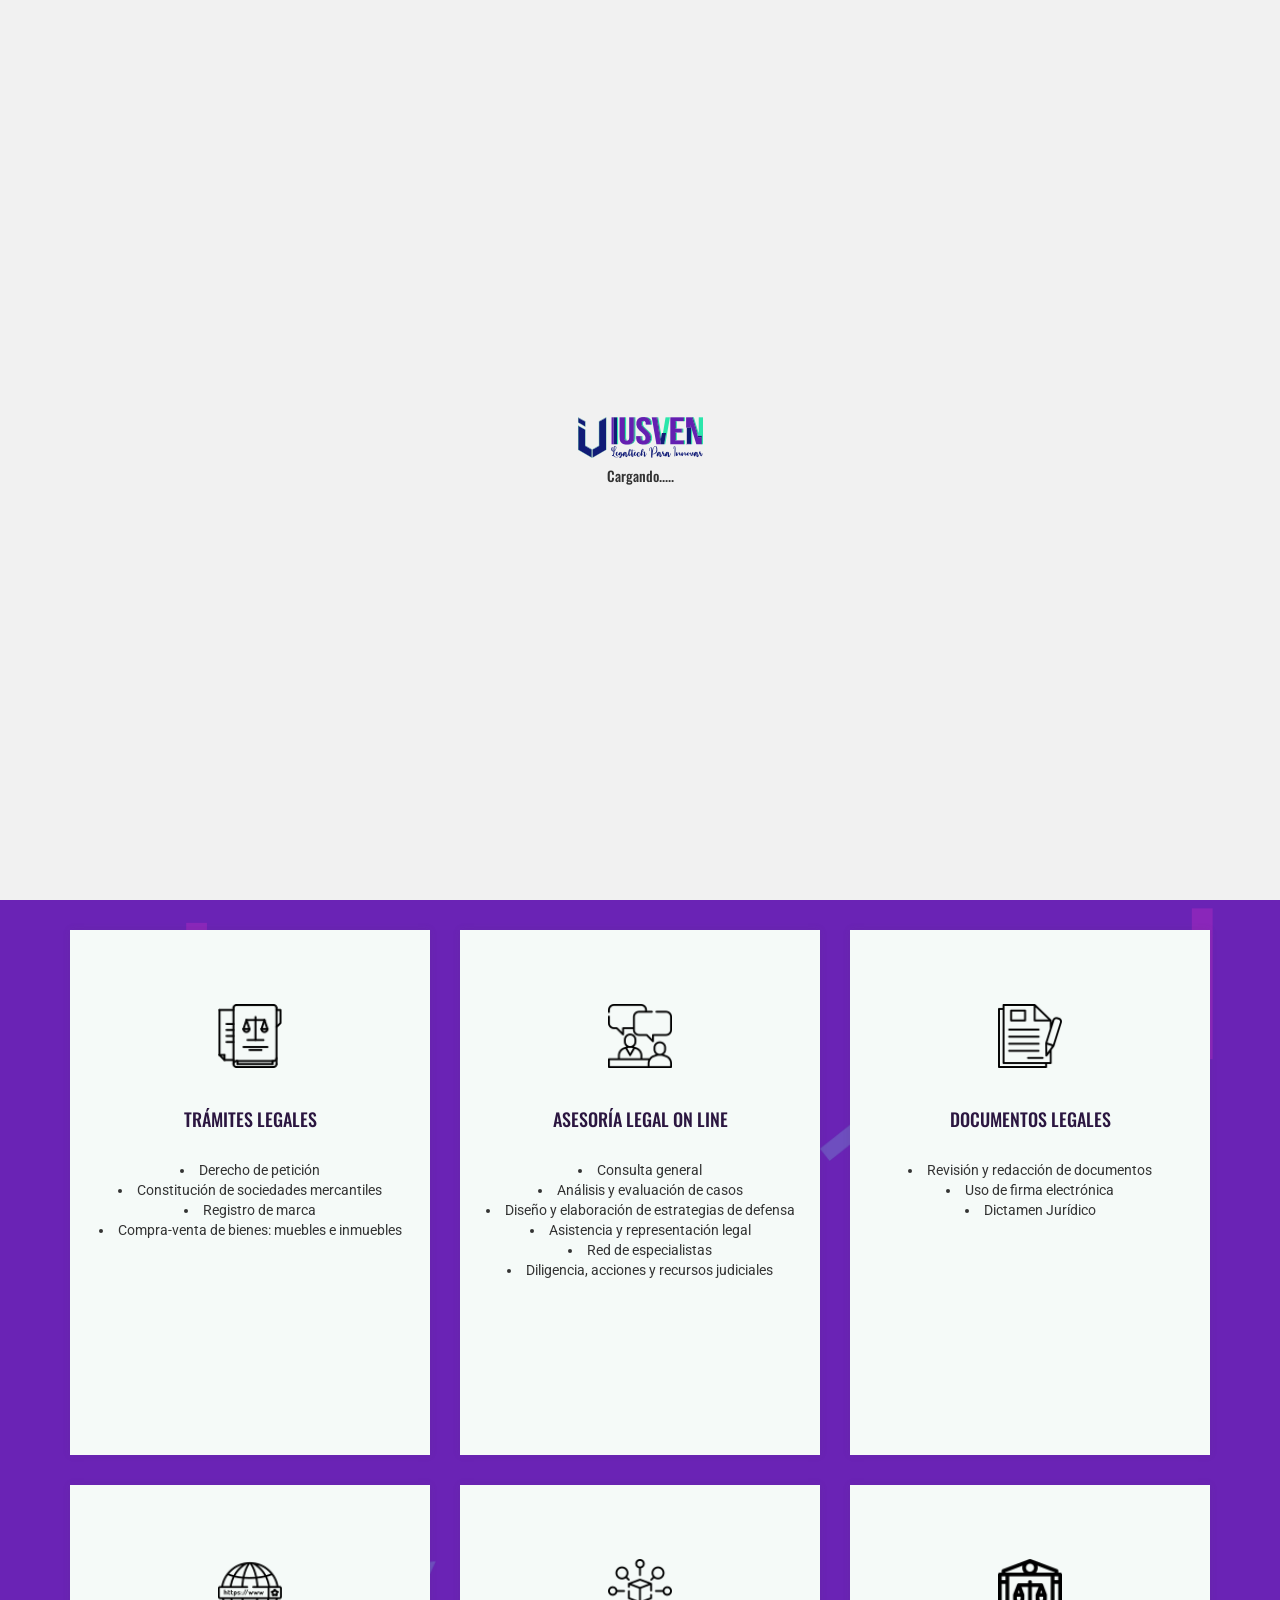
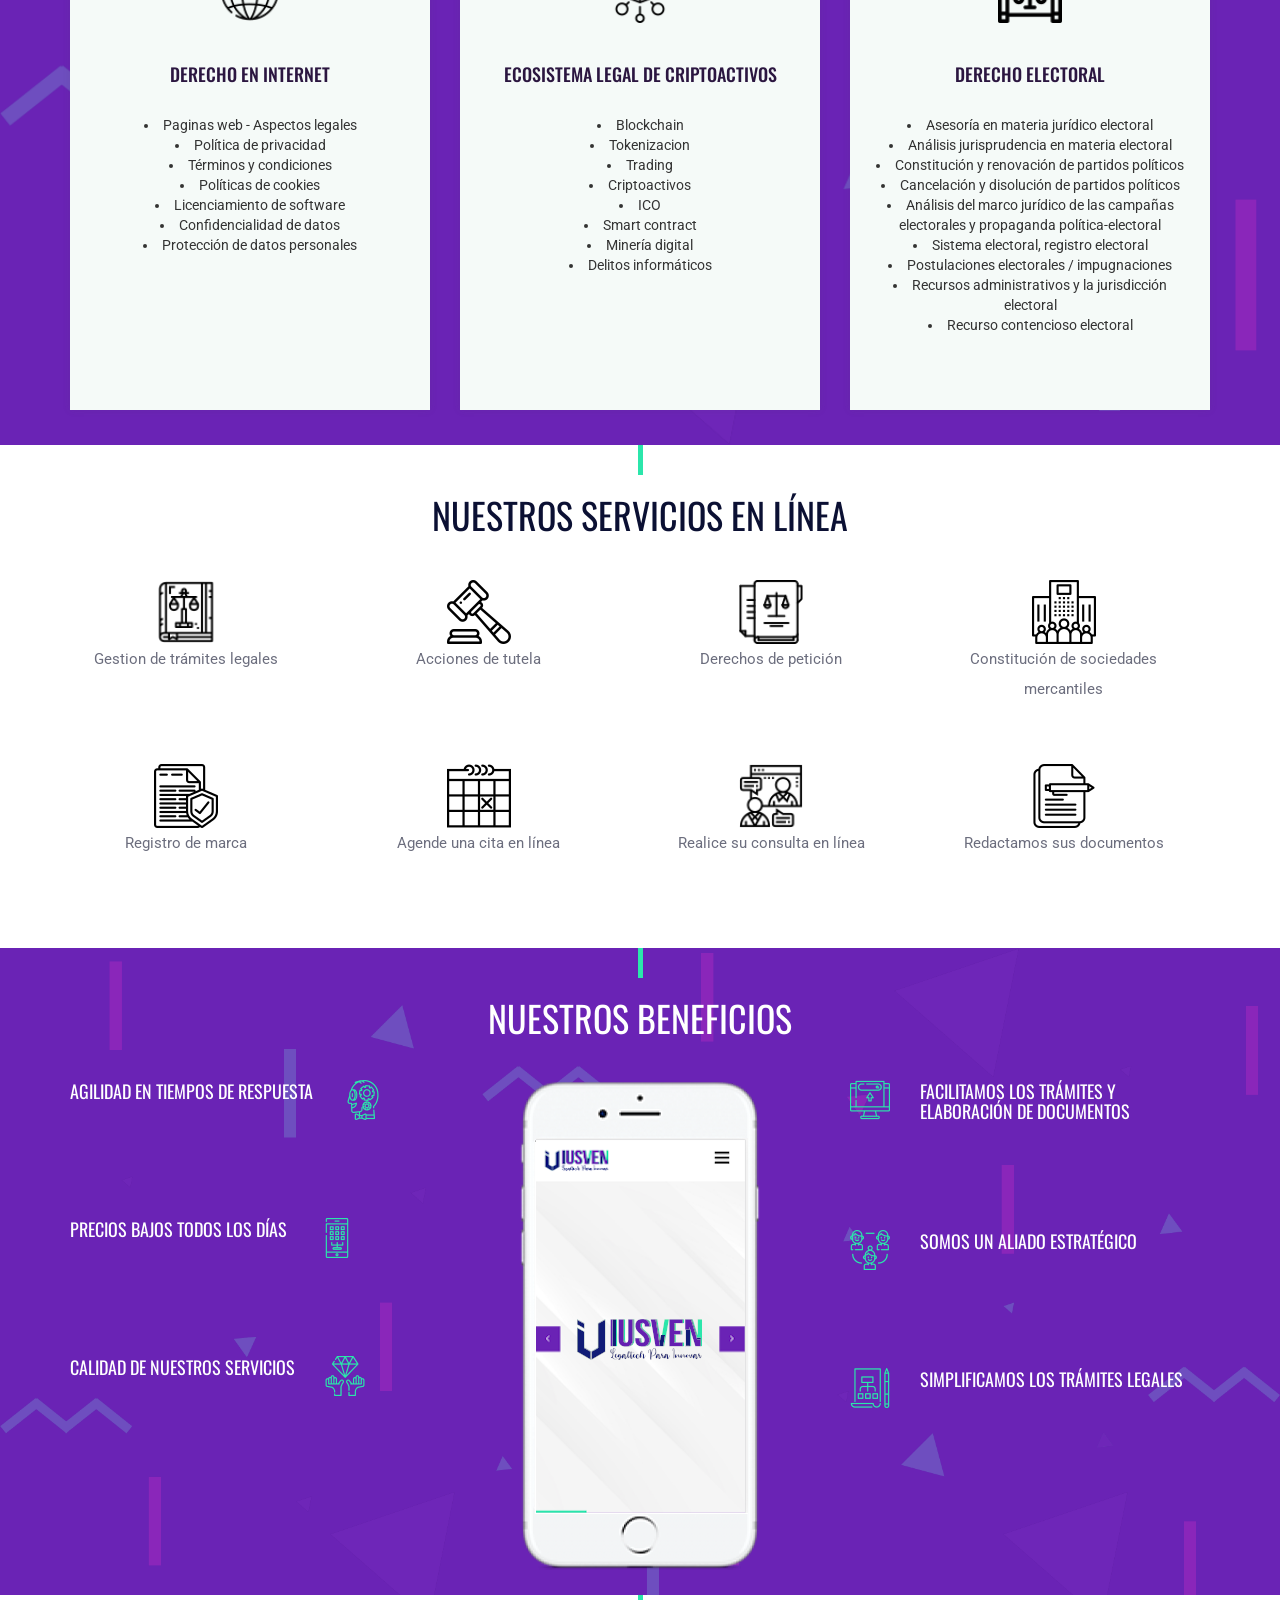
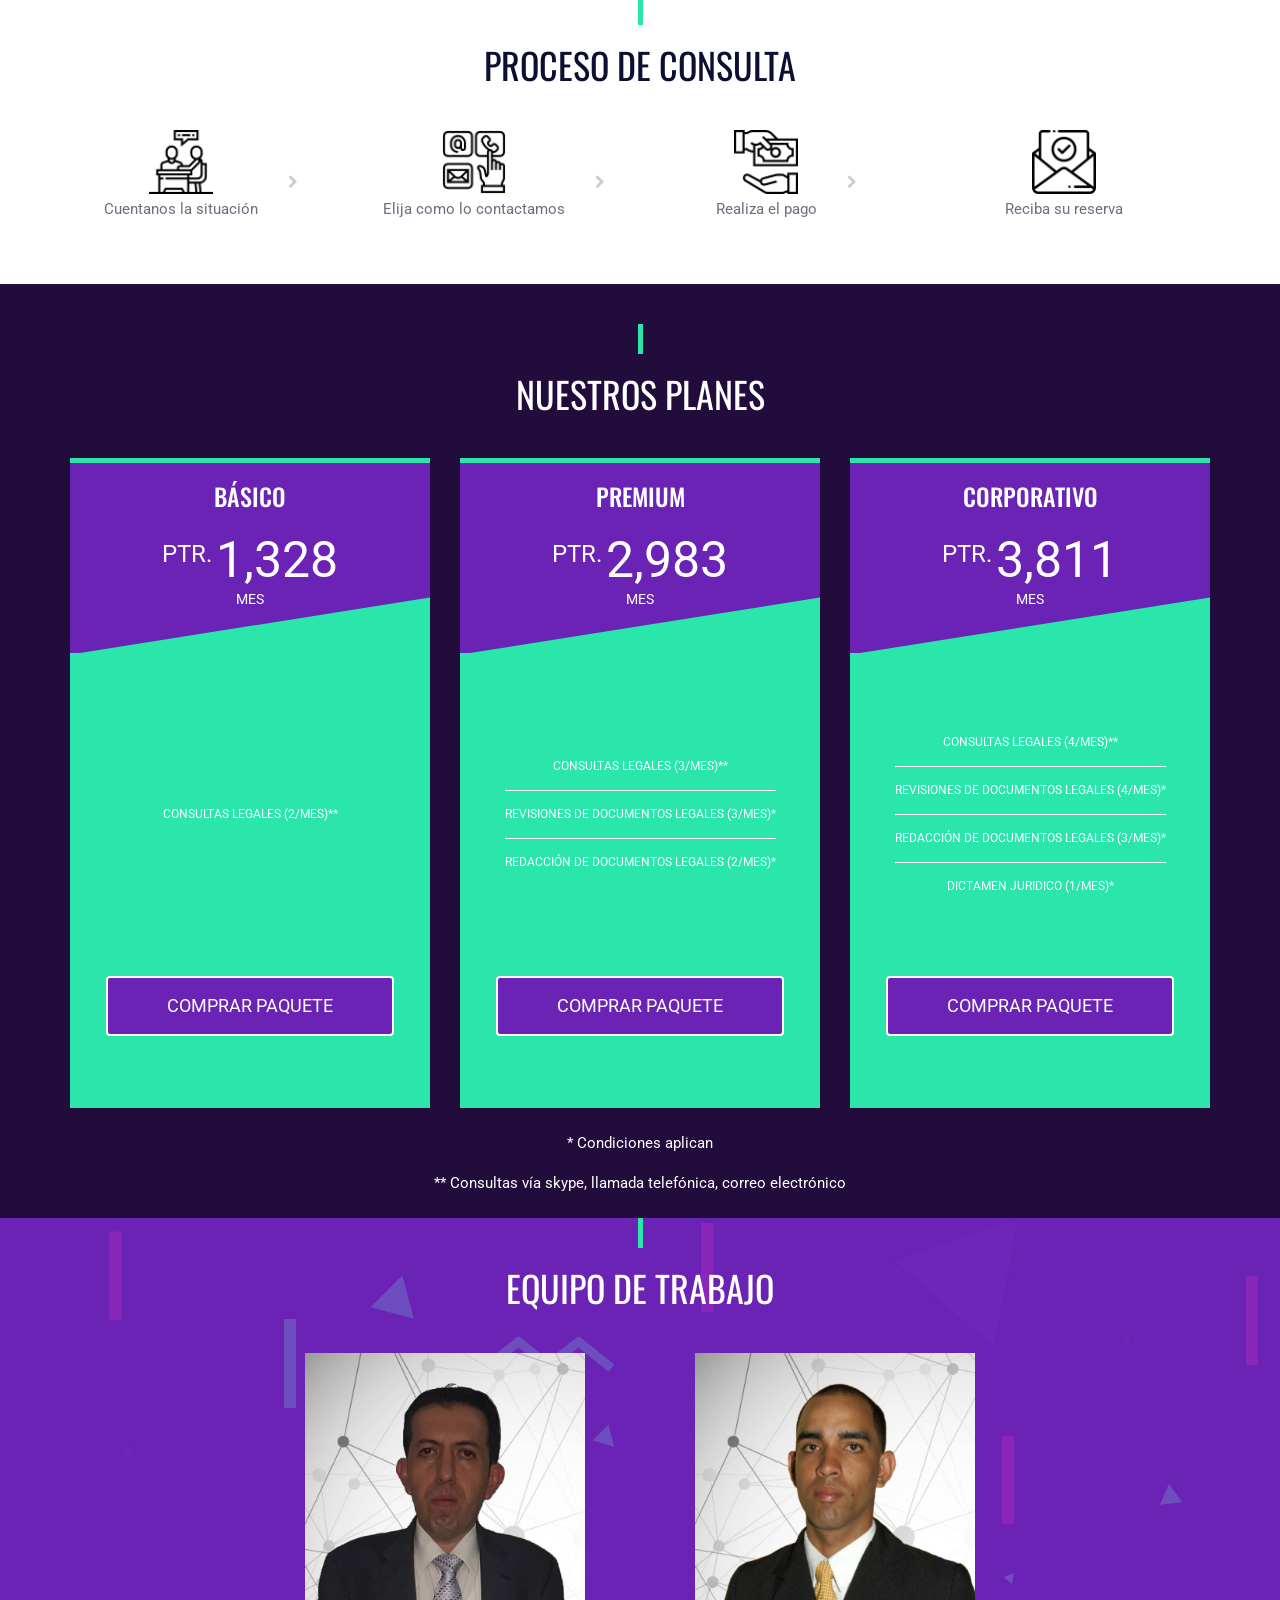
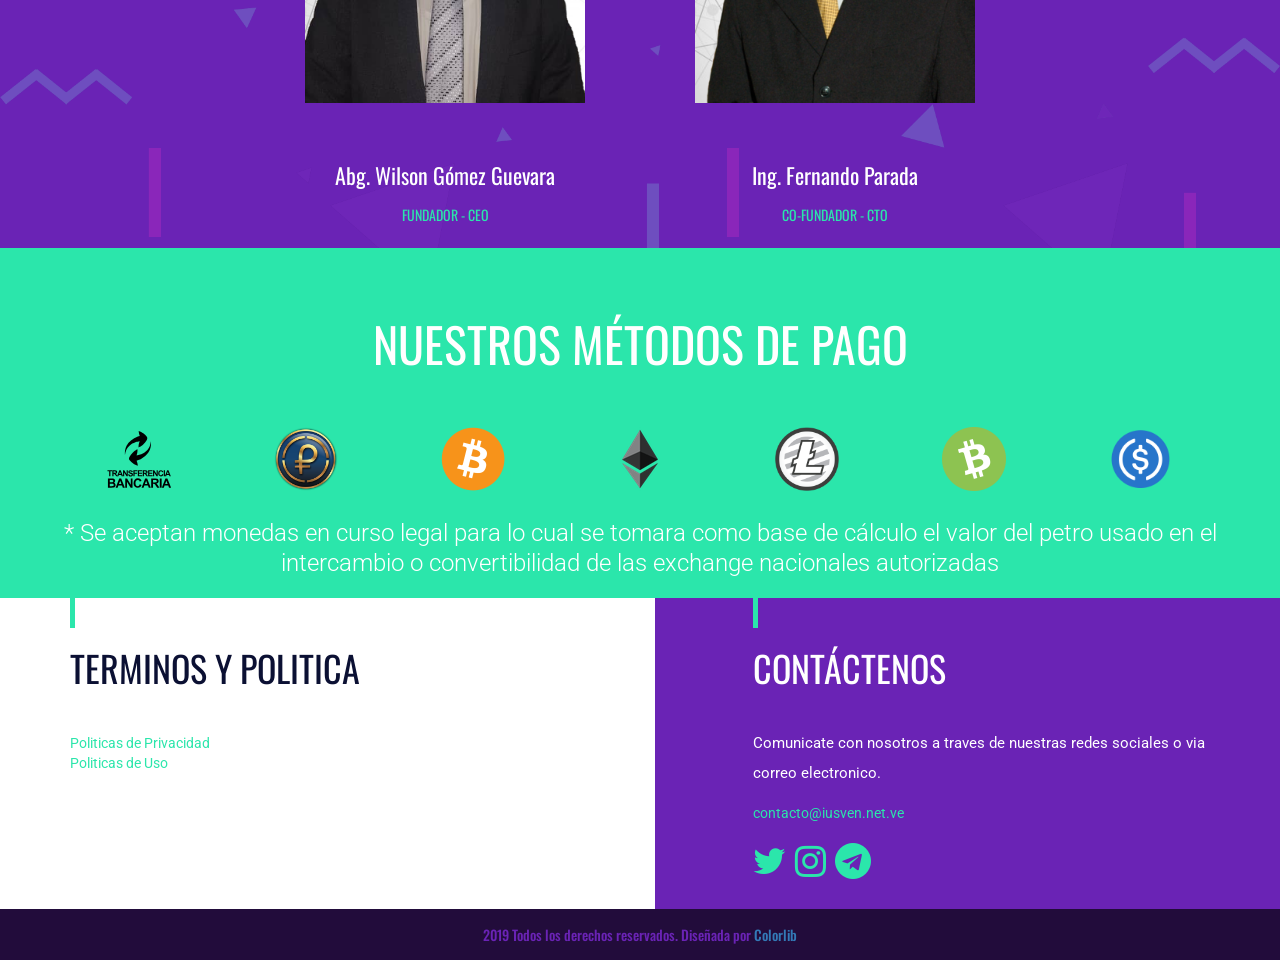
==== index.html @ aa6c2ecf "[UPD] Cambio de precios" ====
<!DOCTYPE html>
<html lang="es">
<head>
	<title>Iusven - Inicio</title>
	<meta charset="UTF-8">
	<meta name="description" content="Iusven - Inicio">
	<meta name="keywords" content="legal, legaltech, asesoria, abogado, iusven">
	<meta name="viewport" content="width=device-width, initial-scale=1.0">
	<!-- Favicon -->
	<link href="img/favicon.ico" rel="shortcut icon"/>

	<!-- Google Fonts -->
	<link href="https://fonts.googleapis.com/css?family=Oswald:300,400,500,700|Roboto:300,400,700" rel="stylesheet">

	<!-- Stylesheets -->
	<link rel="stylesheet" href="css/bootstrap.min.css"/>
	<link rel="stylesheet" href="css/font-awesome.min.css"/>
	<link rel="stylesheet" href="css/flaticon.css"/>
	<link rel="stylesheet" href="css/magnific-popup.css"/>
	<link rel="stylesheet" href="css/owl.carousel.css"/>
	<link rel="stylesheet" href="css/style.css"/>

	<!--[if lt IE 9]>
	  <script src="https://oss.maxcdn.com/html5shiv/3.7.2/html5shiv.min.js"></script>
	  <script src="https://oss.maxcdn.com/respond/1.4.2/respond.min.js"></script>
	<![endif]-->

	<!-- Global site tag (gtag.js) - Google Analytics -->
	<script async src="https://www.googletagmanager.com/gtag/js?id=UA-148814238-1"></script>
	<script>
		window.dataLayer = window.dataLayer || [];
		function gtag(){dataLayer.push(arguments);}
		gtag('js', new Date());

		gtag('config', 'UA-148814238-1');
	</script>


</head>
<body>
	<!-- Page Preloder -->
	<div id="preloder">
		<div class="loader">
			<img src="img/logo.png" alt="">
			<h2>Cargando.....</h2>
		</div>
	</div>


	<!-- Header section -->
	<header class="header-section">
		<div class="logo">
			<img src="img/logo.png" alt=""><!-- Logo -->
		</div>
		<!-- Navigation -->
		<div class="responsive"><i class="fa fa-bars"></i></div>
		<nav>
			<ul class="menu-list">
				<li class="active"><a href="index.html">Inicio</a></li>	
				<li><a href="formalities.html">Trámites</a></li>
				<li><a href="advisory.html">Asesoría</a></li>
				<li><a href="documents.html">Documentos</a></li>
				<li><a href="#">Blog</a></li>
			</ul>
		</nav>
	</header>
	<!-- Header section end -->


	<!-- Intro Section -->
	<div class="hero-section">
		<div class="hero-content">
			<div class="hero-center">
				<img src="img/big-logo.png" alt="">
			</div>
		</div>
		<!-- slider -->
		<div id="hero-slider" class="owl-carousel">
			<div class="item  hero-item" data-bg="img/01.jpg"></div>
			<div class="item  hero-item" data-bg="img/02.jpg"></div>
		</div>
	</div>
	<!-- Intro Section -->


	<!-- About section -->
	<div class="about-section">
		<div class="overlay"></div>
		<!-- card section -->
		<div class="card-section">
			<div class="container">
				<div class="row">
					<!-- single card -->
					<div class="col-lg-4 col-sm-6">
						<div class="lab-card">
							<div class="icon">
								<img src="img/service/formalities.png" alt="">
							</div>
							<h2>Trámites legales</h2>
							<li>Derecho de petición</li>
							<li>Constitución de sociedades mercantiles</li>
							<li>Registro de marca</li>
							<li>Compra-venta de bienes: muebles e inmuebles</li>
						</div>
					</div>
					<!-- single card -->
					<div class="col-lg-4 col-sm-6">
						<div class="lab-card">
							<div class="icon">
								<img src="img/service/advisory.png" alt="">
							</div>
							<h2>Asesoría legal on line</h2>
							<li>Consulta general</li>
							<li>Análisis y evaluación de casos</li>
							<li>Diseño y elaboración de estrategias de defensa</li>
							<li>Asistencia y representación legal</li>
							<li>Red de especialistas</li>
							<li>Diligencia, acciones y recursos judiciales</li>
						</div>
					</div>
					<!-- single card -->
					<div class="col-lg-4 col-sm-6">
						<div class="lab-card">
							<div class="icon">
								<img src="img/service/documents.png" alt="">
							</div>
							<h2>Documentos Legales</h2>
							<li>Revisión y redacción de documentos</li>
							<li>Uso de firma electrónica</li>
							<li>Dictamen Jurídico</li>
						</div>
					</div>
					<!-- single card -->
					<div class="col-lg-4 col-sm-6">
						<div class="lab-card">
							<div class="icon">
								<img src="img/service/domain.png" alt="">
							</div>
							<h2>Derecho en Internet</h2>
							<li>Paginas web - Aspectos legales</li>
							<li>Política de privacidad</li>
							<li>Términos y condiciones</li>
							<li>Políticas de cookies</li>
							<li>Licenciamiento de software</li>
							<li>Confidencialidad de datos</li>
							<li>Protección de datos personales</li>
						</div>
					</div>
					<!-- single card -->
					<div class="col-lg-4 col-sm-6">
						<div class="lab-card">
							<div class="icon">
								<img src="img/service/descentralizado.png" alt="">
							</div>
							<h2>Ecosistema Legal de Criptoactivos</h2>
							<li>Blockchain</li>
							<li>Tokenizacion</li>
							<li>Trading</li>							
							<li>Criptoactivos</li>
							<li>ICO</li>
							<li>Smart contract</li>
							<li>Minería digital</li>
							<li>Delitos informáticos</li>
						</div>
					</div>
					<!-- single card -->
					<div class="col-lg-4 col-sm-6">
						<div class="lab-card">
							<div class="icon">
								<img src="img/service/tribunal.png" alt="">
							</div>
							<h2>Derecho Electoral</h2>
							<li>Asesoría en materia jurídico electoral</li>
							<li>Análisis jurisprudencia en materia electoral</li>
							<li>Constitución y renovación de partidos políticos</li>
							<li>Cancelación y disolución de partidos políticos</li>
							<li>Análisis del marco jurídico de las campañas electorales y propaganda política-electoral</li>
							<li>Sistema electoral, registro electoral</li>
							<li>Postulaciones electorales / impugnaciones</li>
							<li>Recursos administrativos y la jurisdicción electoral</li>
							<li>Recurso contencioso electoral</li>
						</div>
					</div>

				</div>
			</div>
		</div>
		<!-- card section end-->
	</div>
	<!-- About section end -->

	<!-- services section -->
	<div class="services-section spad">
		<div class="container">
			<div class="section-title dark">
				<h2> NUESTROS SERVICIOS EN LÍNEA</h2>				 
			</div>
			<div class="row text-center">

				<!-- single service -->
				<div class="col-md-3 col-sm-6 ">
					<div class="service">
						<div class="icon">
							<img src="img/service/law-book.png" alt="">		
							<p>Gestion de trámites legales</p>
						</div>
					</div>
				</div>				
				<!-- single service -->
				<div class="col-md-3 col-sm-6">
					<div class="service">
						<div class="icon">
							<img src="img/service/auction.png" alt="">
							<p>Acciones de tutela</p>
						</div>
					</div>
				</div>
				<!-- single service -->
				<div class="col-md-3 col-sm-6">
					<div class="service">
						<div class="icon">
							<img src="img/service/formalities.png" alt="">
							<p>Derechos de petición</p>
						</div>
					</div>
				</div>
				<!-- single service -->
				<div class="col-md-3 col-sm-6">
					<div class="service">
						<div class="icon">
							<img src="img/service/enterprise.png" alt="">
							<p>Constitución de sociedades mercantiles</p>
						</div>
					</div>
				</div>
				<!-- single service -->
				<div class="col-md-3 col-sm-6">
					<div class="service">
						<div class="icon">
							<img src="img/formalities/insurance.png" alt="">
							<p>Registro de marca</p>
						</div>
					</div>
				</div>
				<!-- single service -->
				<div class="col-md-3 col-sm-6">
					<div class="service">
						<div class="icon">
							<img src="img/service/calendar.png" alt="">
							<p>Agende una cita en línea</p>
						</div>
					</div>
				</div>
				<!-- single service -->
				<div class="col-md-3 col-sm-6">
					<div class="service">
						<div class="icon">
							<img src="img/service/consultant.png" alt="">
							<p>Realice su consulta en línea</p>
						</div>						
					</div>
				</div>
				<!-- single service -->
				<div class="col-md-3 col-sm-6">
					<div class="service">
						<div class="icon">
							<img src="img/documents/report.png" alt="">
							<p>Redactamos sus documentos</p>
						</div>						
					</div>
				</div>
			</div>
		</div>
	</div>
	<!-- services section end -->

	<!-- features section -->
	<div class="team-section spad">
		<div class="overlay"></div>
		<div class="container">
			<div class="section-title">
				<h2>Nuestros beneficios</h2>
			</div>
			<div class="row">
				<!-- feature item -->
				<div class="col-md-4 col-sm-4 features">
					<div class="icon-box light left">
						<div class="service-text">
							<h2>Agilidad en tiempos de respuesta</h2>
						</div>
						<div class="icon">
							<i class="flaticon-005-thinking-1"></i>
						</div>
					</div>
					<!-- feature item -->
					<div class="icon-box light left">
						<div class="service-text">
							<h2>Precios bajos todos los días</h2>
						</div>
						<div class="icon">
							<i class="flaticon-035-smartphone"></i>
						</div>
					</div>
					<!-- feature item -->
					<div class="icon-box light left">
						<div class="service-text">
							<h2>Calidad de nuestros servicios</h2>
						</div>
						<div class="icon">
							<i class="flaticon-010-diamond"></i>
						</div>
					</div>
				</div>
				<!-- Devices -->
				<div class="col-md-4 col-sm-4 devices">
					<div class="text-center">
						<img src="img/device.png" alt="">
					</div>
				</div>
				<!-- feature item -->
				<div class="col-md-4 col-sm-4 features">
					<div class="icon-box light">
						<div class="icon">
							<i class="flaticon-030-computer"></i>
						</div>
						<div class="service-text">
							<h2>Facilitamos los trámites y elaboración de documentos</h2>
						</div>
					</div>
					<!-- feature item -->
					<div class="icon-box light">
						<div class="icon">
							<i class="flaticon-008-team"></i>
						</div>
						<div class="service-text">
							<h2>Somos un aliado estratégico</h2>
						</div>
					</div>
					<!-- feature item -->
					<div class="icon-box light">
						<div class="icon">
							<i class="flaticon-031-scheme"></i>					
						</div>
						<div class="service-text">
							<h2>Simplificamos los trámites legales</h2>
						</div>
					</div>
				</div>
			</div>
		</div>
	</div>
	<!-- features section end-->

	<!-- Services section -->
	<div class="services-section">
		<div class="container">
			<div class="section-title dark">
				<h2>Proceso de Consulta</h2>
			</div>
			<div class="row text-center">

				<!-- single service -->
				<div class="col-md-3 col-sm-6 ">
					<div class="service">
						<div class="icon">
							<img src="img/process/query.png" alt="">		
							<p>Cuentanos la situación</p>
						</div>
						<div class="arrow">
							<i class="fa fa-chevron-right"></i>
						</div>
					</div>
				</div>
				<!-- single service -->
				<div class="col-md-3 col-sm-6">
					<div class="service">
						<div class="icon">
							<img src="img/process/contact.png" alt="">
							<p>Elija como lo contactamos</p>
						</div>
						<div class="arrow">
							<i class="fa fa-chevron-right"></i>
						</div>
					</div>
				</div>
				<!-- single service -->
				<div class="col-md-3 col-sm-12">
					<div class="service">
						<div class="icon">
							<img src="img/process/payment.png" alt="">
							<p class="text-center">Realiza el pago</p>
						</div>
						<div class="arrow">
							<i class="fa fa-chevron-right"></i>
						</div>
					</div>
				</div>
				<!-- single service -->
				<div class="col-md-3 col-sm-12">
					<div class="service">
						<div class="icon">
							<img src="img/process/reservation.png" width="64" height="64" alt="">
							<p>Reciba su reserva</p>
						</div>
					</div>
					<div class="arrow"></div>
				</div>

			</div>
		</div>
	</div>
	<!-- services section end -->

	<!-- Testimonial section -->
	<div class="testimonial-section">
		<div class="card-section">
			<div class="container">
				<div class="section-title">
					<h2>Nuestros Planes</h2>
				</div>
			    <div class="row">
			        <div class="col-md-4 col-sm-6 plans">
			            <div class="pricingTable">
			                <div class="pricingTable-header">
			                    <span class="heading">
			                        <h3>Básico</h3>
								</span>
								<span class="price-value"><span class="currency">PTR.</span>1,328<span class="mo"> mes</span></span>
			                </div>
			 
			                <div class="pricingContent">
			                    <ul>
			                    	<li>Consultas legales (2/mes)**</li>
			                    	<!-- <li>Revisiones de documentos legales (2/mes)*</li> -->
			                    </ul>
			                </div><!-- /  CONTENT BOX-->
			 
			                <div class="pricingTable-sign-up">
			                    <a href="#" class="btn btn-block btn-default">COMPRAR PAQUETE</a>
			                </div><!-- BUTTON BOX-->
			            </div>
			        </div>
			        <div class="col-md-4 col-sm-6 plans">
			            <div class="pricingTable">
			                <div class="pricingTable-header">
			                    <span class="heading">
			                        <h3>Premium</h3>
								</span>
								<span class="price-value"><span class="currency">PTR.</span>2,983<span class="mo"> mes</span></span>
			                </div>
			 
			                <div class="pricingContent">
			                    <ul>
			                        <li>Consultas legales (3/mes)**</li>
			                        <li>Revisiones de documentos legales (3/mes)*</li>
			                        <li>Redacción de documentos legales (2/mes)*</li>
			                    </ul>
			                </div><!-- /  CONTENT BOX-->
			 
			                <div class="pricingTable-sign-up">
			                    <a href="#" class="btn btn-block btn-default">COMPRAR PAQUETE</a>
			                </div><!-- BUTTON BOX-->
			            </div>
			        </div>
			        <div class="col-md-4 col-sm-6 plans">
			            <div class="pricingTable">
			                <div class="pricingTable-header">
			                    <span class="heading">
			                        <h3>Corporativo</h3>
								</span>
								<span class="price-value"><span class="currency">PTR.</span>3,811<span class="mo"> mes</span></span>
			                </div>
			 
			                <div class="pricingContent">
			                    <ul> 
			                        <li>Consultas legales (4/mes)**</li>
			                        <li>Revisiones de documentos legales (4/mes)*</li>
			                        <li>Redacción de documentos legales (3/mes)*</li>
			                        <li>Dictamen Juridico (1/mes)*</li>
			                    </ul>
			                </div><!-- /  CONTENT BOX-->
			 
			                <div class="pricingTable-sign-up">
			                    <a href="#" class="btn btn-block btn-default">COMPRAR PAQUETE</a>
			                </div><!-- BUTTON BOX-->
			            </div>
			        </div>
		        </div>
		    </div>
		    	<br>
				<p class="text-center" style="color:#fff;">* Condiciones aplican</p>
				<p class="text-center" style="color:#fff;">** Consultas vía skype, llamada telefónica, correo electrónico</p>			
		</div><!-- card section end-->
	</div><!-- Testimonial section end-->	

	<!-- Team Section -->
	<div class="team-section spad">
		<div class="overlay"></div>
		<div class="container">
			<div class="section-title">
				<h2>Equipo de Trabajo</h2>
			</div>
			<div class="row">
				<!-- single member -->
				<div class="col-sm-4 col-sm-offset-2">
					<div class="member">
						<img src="img/team/2.png" alt="">
						<h2>Abg. Wilson Gómez Guevara</h2>
						<h3>Fundador - CEO</h3>
					</div>
				</div>
				<!-- single member -->
				<div class="col-sm-4">
					<div class="member">
						<img src="img/team/3.png" alt="">
						<h2>Ing. Fernando Parada</h2>
						<h3>Co-Fundador - CTO</h3>
					</div>
				</div>
			</div>
		</div>
	</div>
	<!-- Team Section end-->

	<!-- Team Section -->
	<!-- <div class="team-section spad">
		<div class="overlay"></div>
		<div class="container"> -->
			<!-- <div class="section-title">
				<h2>Asesores</h2>
			</div> -->
			<!-- <div class="row"> -->
				<!-- single member -->
				<!-- <div class="col-sm-4">
					<div class="member">
						<img src="img/team/man.png" alt="">
						<h2>Nombre y Apellido</h2>
						<h3>Asesor</h3>
					</div>
				</div> -->
				<!-- single member -->
				<!-- <div class="col-sm-4">
					<div class="member">
						<img src="img/team/girl.png" alt="">
						<h2>Nombre y Apellido</h2>
						<h3>Asesora</h3>
					</div>
				</div> -->
				<!-- single member -->
				<!-- <div class="col-sm-4">
					<div class="member">
						<img src="img/team/girl.png" alt="">
						<h2>Nombre y Apellido</h2>
						<h3>Asesora</h3>
					</div>
				</div> -->
			<!-- </div> -->
		<!-- </div>
	</div> -->
	<!-- Team Section end-->

	<!-- Promotion section -->
	<div class="promotion-section">
		<div class="container">
			<div class="section-title">
				<h2>Nuestros métodos de pago</h2>
			</div>
			
			<div class="row">
				<div class="paymentCont">
					<div class="paymentWrap">
						<div class="btn-group paymentBtnGroup btn-group-justified" data-toggle="buttons">
							<label class="btn paymentMethod">
			            		<div class="method"><img src="img/payments/bank-transfer.svg" width="64" alt=""></div>
				                <input type="radio" name="options">
				            </label>            
				             <label class="btn paymentMethod">
				             	<div class="method"><img src="img/payments/petro.png" width="64" alt=""></div>
				                <input type="radio" name="options"> 
				            </label>
				            <label class="btn paymentMethod">
				            	<div class="method"><img src="img/payments/bitcoin.png" alt=""></div>
				                <input type="radio" name="options" checked> 
				            </label>
				            <label class="btn paymentMethod">
				             	<div class="method"><img src="img/payments/ethereum.png" alt=""></div>
				                <input type="radio" name="options"> 
				            </label>
				            <label class="btn paymentMethod">
				            	<div class="method"><img src="img/payments/litecoin.png" width="64" height="64" alt="">
				            	</div>
				                <input type="radio" name="options"> 
				            </label>
				            <label class="btn paymentMethod">
				            	<div class="method"><img src="img/payments/bitcoincash.png" width="64" height="64" alt="">
				            	</div>
				                <input type="radio" name="options"> 
				            </label>
				            <label class="btn paymentMethod">
				            	<div class="method"><img src="img/payments/usdc.png" width="64" height="64" alt="">
				            	</div>
				                <input type="radio" name="options"> 
				            </label>  				         
				        </div>
				        <br>
						<p class="text-center" style="color:#fff;">* Se aceptan monedas en curso legal para lo cual se tomara como base de cálculo el valor del petro usado en el intercambio o convertibilidad de las exchange nacionales autorizadas</p>        
					</div>
				</div>		
			</div>
		</div>		
	</div>

	<!-- Contact section -->
	<div class="contact-section spad fix">
		<div class="container">
			<div class="row">
				<!-- contact info -->
				<div class="col-md-5 col-md-offset-1 contact-info col-push">
					<div class="section-title left">
						<h2>CONTÁCTENOS</h2>
					</div>
					<p>Comunicate con nosotros a traves de nuestras redes sociales o via correo electronico. </p>
					<p class="con-item"><a href="mailto:contacto@iusven.net.ve" class="link">contacto@iusven.net.ve</a></p>
					<h2>
						<a href="https://twitter.com/IusvenPRO" class="link"><i class="fa fa-twitter"></i></a>
						<a href="https://www.instagram.com/iusvenpro1.0/" class="link"><i class="fa fa-instagram"></i></a>
						<a href="" class="link"><i class="fa fa-telegram"></i></a>
					</h2>
					<!-- <h3 class="mt60">Oficina principal</h3>
					<p class="con-item">Caracas, Venezuela <br> </p>
					<p class="con-item">0034 37483 2445 322</p> -->
					
				</div>
				<div class="col-md-6 col-pull">
						<div class="section-title left dark"><h2>Terminos y Politica</h2></div>
						<ul style="list-style-type: none;">
							<li><a href="privacy-policy.html" class="link">Politicas de Privacidad</a></li>
							<li><a href="usage-policies.html" class="link">Politicas de Uso</a></li>
						</ul>
					</div>
				<!-- contact form -->
				<!-- <div class="col-md-6 col-pull"> -->
					<!-- <form class="form-class" id="con_form">
						<div class="row">
							<div class="col-sm-6">
								<input type="text" name="name" placeholder="Tu nombre">
							</div>
							<div class="col-sm-6">
								<input type="text" name="email" placeholder="Tu email">
							</div>
							<div class="col-sm-12">
								<input type="text" name="subject" placeholder="Tema">
								<textarea name="message" placeholder="Mensaje"></textarea>
								<button class="site-btn">enviar</button>
							</div>
						</div>
					</form> -->
				</div>
			</div>
		</div>
	</div>
	<!-- Contact section end-->


	<!-- Footer section -->
	<footer class="footer-section">
		<h2>2019 Todos los derechos reservados. Diseñada por <a href="https://colorlib.com" target="_blank">Colorlib</a></h2>
	</footer>
	<!-- Footer section end -->

	<!--====== Javascripts & Jquery ======-->
	<script src="js/jquery-2.1.4.min.js"></script>
	<script src="js/bootstrap.min.js"></script>
	<script src="js/magnific-popup.min.js"></script>
	<script src="js/owl.carousel.min.js"></script>
	<script src="js/circle-progress.min.js"></script>
	<script src="js/main.js"></script>
<!------ Include the above in your HEAD tag ---------->
</body>
</html>
---- css/flaticon.css ----
/*
  	Flaticon icon font: Flaticon
  	Creation date: 23/10/2017 13:59
  	*/

@font-face {
  font-family: "Flaticon";
  src: url("../fonts/Flaticon.eot");
  src: url("../fonts/Flaticon.eot?#iefix") format("embedded-opentype"),
       url("../fonts/Flaticon.woff") format("woff"),
       url("../fonts/Flaticon.ttf") format("truetype"),
       url("../fonts/Flaticon.svg#Flaticon") format("svg");
  font-weight: normal;
  font-style: normal;
}

@media screen and (-webkit-min-device-pixel-ratio:0) {
  @font-face {
    font-family: "Flaticon";
    src: url("../fonts/Flaticon.svg#Flaticon") format("svg");
  }
}

[class^="flaticon-"]:before, [class*=" flaticon-"]:before,
[class^="flaticon-"]:after, [class*=" flaticon-"]:after {   
  font-family: Flaticon;
  font-style: normal;
}

.flaticon-001-picture:before { content: "\f100"; }
.flaticon-002-caliper:before { content: "\f101"; }
.flaticon-003-energy-drink:before { content: "\f102"; }
.flaticon-004-build:before { content: "\f103"; }
.flaticon-005-thinking-1:before { content: "\f104"; }
.flaticon-006-prism:before { content: "\f105"; }
.flaticon-007-paint:before { content: "\f106"; }
.flaticon-008-team:before { content: "\f107"; }
.flaticon-009-idea-3:before { content: "\f108"; }
.flaticon-010-diamond:before { content: "\f109"; }
.flaticon-011-compass:before { content: "\f10a"; }
.flaticon-012-cube:before { content: "\f10b"; }
.flaticon-013-puzzle:before { content: "\f10c"; }
.flaticon-014-magic-wand:before { content: "\f10d"; }
.flaticon-015-book:before { content: "\f10e"; }
.flaticon-016-vision:before { content: "\f10f"; }
.flaticon-017-notebook:before { content: "\f110"; }
.flaticon-018-laptop-1:before { content: "\f111"; }
.flaticon-019-coffee-cup:before { content: "\f112"; }
.flaticon-020-creativity:before { content: "\f113"; }
.flaticon-021-thinking:before { content: "\f114"; }
.flaticon-022-branding:before { content: "\f115"; }
.flaticon-023-flask:before { content: "\f116"; }
.flaticon-024-idea-2:before { content: "\f117"; }
.flaticon-025-imagination:before { content: "\f118"; }
.flaticon-026-search:before { content: "\f119"; }
.flaticon-027-monitor:before { content: "\f11a"; }
.flaticon-028-idea-1:before { content: "\f11b"; }
.flaticon-029-sketchbook:before { content: "\f11c"; }
.flaticon-030-computer:before { content: "\f11d"; }
.flaticon-031-scheme:before { content: "\f11e"; }
.flaticon-032-explorer:before { content: "\f11f"; }
.flaticon-033-museum:before { content: "\f120"; }
.flaticon-034-cactus:before { content: "\f121"; }
.flaticon-035-smartphone:before { content: "\f122"; }
.flaticon-036-brainstorming:before { content: "\f123"; }
.flaticon-037-idea:before { content: "\f124"; }
.flaticon-038-graphic-tool-1:before { content: "\f125"; }
.flaticon-039-vector:before { content: "\f126"; }
.flaticon-040-rgb:before { content: "\f127"; }
.flaticon-041-graphic-tool:before { content: "\f128"; }
.flaticon-042-typography:before { content: "\f129"; }
.flaticon-043-sketch:before { content: "\f12a"; }
.flaticon-044-paint-bucket:before { content: "\f12b"; }
.flaticon-045-video-player:before { content: "\f12c"; }
.flaticon-046-laptop:before { content: "\f12d"; }
.flaticon-047-artificial-intelligence:before { content: "\f12e"; }
.flaticon-048-abstract:before { content: "\f12f"; }
.flaticon-049-projector:before { content: "\f130"; }
.flaticon-050-satellite:before { content: "\f131"; }
---- css/style.css ----
/* =================================
------------------------------------
	Labs - Design Studio
	Version: 1.0
 ------------------------------------ 
 ====================================*/


/*----------------------------------------*/
/*  1.  Theme default CSS
/*----------------------------------------*/
html,
body {
	height: 100%;
	font-family: "Roboto", sans-serif;
}

img {
	max-width: 100%;
}

h1,
h2,
h3,
h4,
h5,
h6 {
	font-family: "Oswald", sans-serif;
	padding: 0;
	margin: 0;
}

h2 {
	font-size: 36px;
}

h3 {
	color: #fff;
}

h4 {
	color: #fff;
}

h5{
	height: 30px;
}

p {
	font-size: 15px;
	color: #6c6e7e;
	line-height: 30px;
	font-family: "Roboto", sans-serif;
}

ol li{
	color: #fff;
}

ul i{
	color: #fff;
}

a:hover,
a:focus {
	text-decoration: none;
	outline: none;
	color: #0b1033;
}

li,
ul {
	margin: 0;
	padding: 0;
}

/*------------------------
	Helper css
--------------------------*/
.fix {
	overflow: hidden;
}

.pt100 {
	padding-top: 100px;
}

.pb100 {
	padding-bottom: 100px;
}

.mt100 {
	margin-top: 100px;
}

.mb100 {
	margin-bottom: 100px;
}

.mt60 {
	margin-top: 70px;
}

.mr20 {
	margin-right: 20px;
}

.mb0 {
	margin-bottom: 0 !important;
}

.col-push {
	left: 50%;
}

.col-pull {
	right: 50%;
}

.nopad {
	padding-left: 0;
	padding-right: 0;
}

.spad {
	padding-top: 0px;
	padding-bottom: 30px;
}

.section-title {
	text-align: center;
	margin-bottom: 45px;
	padding-top: 50px;
	position: relative;
}

.section-title h2 {
	text-transform: uppercase;
	color: #fff;
	font-weight: 400;
}

.section-title h2 span {
	background: #2be6ab;
	padding: 0 3px 5px;
	display: inline-block;
	color: #0b1033;
}

.section-title:after {
	content: "";
	position: absolute;
	left: 50%;
	top: 0;
	width: 5px;
	height: 30px;
	margin-left: -2.5px;
	background: #2be6ab;
}

.section-title.left {
	text-align: left;
}

.section-title.left:after {
	left: 0;
	margin-left: 0;
}

.section-title.dark h2 {
	color: #0b1033;
}

.white{
	color: #fff;
}

.paragraphs{
	padding-left: 100px;
	padding-right: 100px;
}

/*------------------------
	Common elements
--------------------------*/

.site-btn {
	font-family: "Oswald", sans-serif;
	font-size: 15px;
	color: #641fb1;
	display: inline-block;
	text-transform: uppercase;
	background: #2be6ab;
	padding: 15px 50px;
	font-weight: 500;
	letter-spacing: 1px;
	min-width: 170px;
	text-align: center;
	border: none;
}

.site-btn.btn-2 {
	background: #6a23b5;
	color: #fff;
	font-weight: 400;
}

.site-btn.btn-3 {
	background: transparent;
	color: #6a23b5;
	border: 1px solid #6a23b5;
	padding: 14px 50px;
}

.site-btn:hover,
.site-btn:focus {
	text-decoration: none;
	outline: none;
}

/*------------------
	Preloder
--------------------*/
#preloder {
	position: fixed;
	width: 100%;
	height: 100%;
	top: 0;
	left: 0;
	z-index: 999999;
	background: #f1f1f1;
	display: table;
}

.loader {
	text-align: center;
	display: table-cell;
	vertical-align: middle;
}

.loader img {
	animation: loader 0.8s linear infinite;
	-webkit-animation: loader 0.8s linear infinite;
}

.loader h2 {
	font-size: 14px;
	margin-top: 10px;
}

@keyframes loader {
	0% {
		opacity: 1;
	}
	50% {
		opacity: 0.3;
	}
	100% {
		opacity: 1;
	}
}

@-webkit-keyframes loader {
	0% {
		opacity: 1;
	}
	50% {
		opacity: 0.3;
	}
	100% {
		opacity: 1;
	}
}


/*------------------------
	Header css
--------------------------*/
.responsive {
	display: none;
}

.header-section {
	position: absolute;
	top: 0;
	left: 0;
	width: 100%;
	z-index: 999;
	padding: 0 50px;
	background: white;
	-webkit-transition: all 0.4s ease 0s;
	-o-transition: all 0.4s ease 0s;
	transition: all 0.4s ease 0s;
}

.header-section .logo {
	display: inline-block;
	float: left;
	padding-top: 30px;
}

.header-section .logo img {
	width: auto;
	-webkit-transition: all 0.4s ease 0s;
	-o-transition: all 0.4s ease 0s;
	transition: all 0.4s ease 0s;
}

.header-section .menu-list {
	list-style: none;
	float: right;
}

.header-section .menu-list li {
	display: inline;
}

.header-section .menu-list li a {
	display: inline-block;
	padding: 35px 15px;
	margin-right: 15px;
	color: #222;
	position: relative;
	font-family: "Roboto", sans-serif;
	font-size: 15px;
	letter-spacing: 0.09em;
	-webkit-transition: all 0.4s ease 0s;
	-o-transition: all 0.4s ease 0s;
	transition: all 0.4s ease 0s;
}

.header-section .menu-list li a:hover,
.header-section .menu-list li a.active {
	color: #6a23b5;
}

.header-section .menu-list li:last-child a {
	margin-right: 0;
}

.header-section .menu-list li.active a {
	background: #2be6ab;
	color: #6a23b5;
}

.header-section .menu-list .current a:after {
	width: 10px;
	margin-left: -5px;
}

/*------------------------
	Hero section
--------------------------*/
.hero-section {
	height: 100%;
	position: relative;
}

.hero-content {
	position: absolute;
	width: calc(100% - 210px);
	height: 100%;
	margin-left: 105px;
	display: table;
	text-align: center;
	z-index: 5;
}

.hero-content .hero-center {
	display: table-cell;
	vertical-align: middle;
}

.hero-content p {
	font-size: 24px;
	color: #0b1033;
	margin-bottom: 0;
	margin-top: 35px;
}

.owl-carousel .owl-nav {
	position: absolute;
	top: 50%;
	width: 100%;
}

.owl-carousel .owl-nav .owl-prev,
.owl-carousel .owl-nav .owl-next {
	display: inline-block;
	height: 50px;
	width: 100px;
	background: #6a23b5;
	color: #fff;
	text-align: center;
	padding-top: 10px;
	font-size: 20px;
	cursor: pointer;
}

.owl-carousel .owl-nav .owl-prev:hover,
.owl-carousel .owl-nav .owl-next:hover {
	background: #2be6ab;
}

.owl-carousel .owl-nav .owl-next {
	float: right;
}

.owl-carousel #bar {
	width: 0%;
	max-width: 100%;
	height: 4px;
	background: #2be6ab;
}

.owl-carousel #progressBar {
	width: 100%;
	position: absolute;
	bottom: 0;
	z-index: 1;
}


/*------------------------
	About section
--------------------------*/
.about-section,
.team-section {
	background: #6a23b5;
	position: relative;
	z-index: 2;
	padding-bottom: 25px;
}

.about-section p{
	font-size: 15px;
	color: #fff;
	line-height: 30px;
	font-family: "Roboto", sans-serif;
}


.overlay {
	position: absolute;
	width: 100%;
	height: 100%;
	left: 0;
	top: 0;
	z-index: 3;
	background-image: url("../img/overlay.png");
	background-repeat: no-repeat;
	background-size: cover;
}

/*Card Section*/
.card-section {
	position: relative;
	padding-bottom: 10px;
	z-index: 5;
}

.lab-card {
	position: relative;
	margin-top: 30px;
	padding: 50px 25px;
	text-align: center;
	height: 525px;
	background: #f5faf8;
	-webkit-box-shadow: 0 0 8px rgba(74, 74, 74, 0.1);
	        box-shadow: 0 0 8px rgba(74, 74, 74, 0.1);
	-webkit-transition: all 0.4s ease 0s;
	-o-transition: all 0.4s ease 0s;
	transition: all 0.4s ease 0s;
}

.lab-card .icon {
	margin-bottom: 30px;
	font-size: 70px;
	-webkit-transition: all 0.4s ease 0s;
	-o-transition: all 0.4s ease 0s;
	transition: all 0.4s ease 0s;
}

.lab-card h2 {
	text-transform: uppercase;
	font-size: 18px;
	color: #2b1640;
	margin-bottom: 30px;
	-webkit-transition: all 0.4s ease 0s;
	-o-transition: all 0.4s ease 0s;
	transition: all 0.4s ease 0s;
}

.lab-card p {
	color: #6c6e7e;
	line-height: 30px;
	-webkit-transition: all 0.4s ease 0s;
	-o-transition: all 0.4s ease 0s;
	transition: all 0.4s ease 0s;
}

.lab-card:hover {
	background: #2be6ab;
}

.lab-card:hover h5,
.lab-card:hover h2,
.lab-card:hover p,
.lab-card:hover .icon {
	color: #fff;
}

/* About contant */
.about-contant {
	position: relative;
	z-index: 5;
}

.about-contant p {
	color: #fff;
}

.intro-video {
	-webkit-transform: translateY(50%);
	    -ms-transform: translateY(50%);
	        transform: translateY(50%);
	margin-top: -90px;
}

.intro-video img {
	-webkit-box-shadow: 0 0 50px rgba(0, 0, 0, 0.35);
	        box-shadow: 0 0 50px rgba(0, 0, 0, 0.35);
}

.intro-video a {
	position: absolute;
	width: 60px;
	height: 60px;
	left: 50%;
	top: 50%;
	margin-left: -30px;
	margin-top: -30px;
	color: #6a23b5;
	background: #2be6ab;
	border-radius: 50%;
	text-align: center;
	padding-top: 20px;
	padding-left: 5px;
}


/*------------------------
  Testimonial section
--------------------------*/
.testimonial-section {
	padding-top: 40px;
	background: #220c3b;
	position: relative;
}

.test-overlay {
	position: absolute;
	background-image: url("../img/test-man.png");
	background-repeat: no-repeat;
	background-position: bottom right;
	background-size: contain;
	bottom: 0;
	height: 78%;
	left: 50px;
}

.testimonial span {
	display: block;
	font-family: "Roboto", sans-serif;
	font-size: 48px;
	color: #6a23b5;
}

.testimonial p {
	font-style: italic;
	color: #fff;
	font-weight: 400;
	line-height: 36px;
}

.testimonial .avatar {
	width: 60px;
	height: 60px;
	border-radius: 50%;
	overflow: hidden;
	float: left;
	margin-right: 20px;
}

.testimonial .client-info {
	margin-top: 40px;
}

.testimonial .client-name {
	float: left;
	padding-top: 20px;
}

.testimonial .client-name h2 {
	font-size: 18px;
	color: #fff;
	font-weight: 400;
}

.testimonial .client-name p {
	font-style: normal;
	font-size: 12px;
	color: #969696;
}

/* Testimonial carousel */
#testimonial-slide {
	position: relative;
}

#testimonial-slide .owl-dots {
	position: absolute;
	width: 8px;
	top: 100px;
}

#testimonial-slide .owl-dots .owl-dot {
	width: 8px;
	height: 8px;
	background: #fff;
	border-radius: 15px;
	display: block;
	margin-bottom: 15px;
	position: relative;
	-webkit-transition: all 0.4s;
	-o-transition: all 0.4s;
	transition: all 0.4s;
}

#testimonial-slide .owl-dots .owl-dot:after {
	position: absolute;
	content: "";
	width: 28px;
	height: 28px;
	border: 2px solid #6a23b5;
	border-radius: 40px;
	left: -10px;
	top: -10px;
	-webkit-transition: all 0.4s;
	-o-transition: all 0.4s;
	transition: all 0.4s;
	-webkit-transform: scale(0);
	    -ms-transform: scale(0);
	        transform: scale(0);
}

#testimonial-slide .owl-dots .owl-dot.active {
	background: #6a23b5;
	margin-bottom: 25px;
	margin-top: 25px;
}

#testimonial-slide .owl-dots .owl-dot.active:after {
	-webkit-transform: scale(1);
	    -ms-transform: scale(1);
	        transform: scale(1);
}

#testimonial-slide .owl-dots .owl-dot:first-child.active {
	margin-top: 15px;
}


/*----------------------------------
	header and icon box element
------------------------------------*/
.service {
  margin-bottom: 50px;
  display: flex;
  align-items: center;
  justify-content: center;
}
.service > .arrow {
	margin: 0 auto;
	text-align: center;
	color: #ccc;
}
.service,
.icon-box {
	display: -webkit-inline-box;
	display: -ms-inline-flexbox;
	display: inline-flex;
}

.service .icon,
.icon-box .icon {
	font-size: 40px;
	margin-right: 30px;
}

.service .service-text h2,
.service .icon-box-text h2,
.icon-box .service-text h2,
.icon-box .icon-box-text h2 {
	font-size: 18px;
	text-transform: uppercase;
	margin-bottom: 20px;
	font-weight: 400;
}

.service .service-text p,
.service .icon-box-text p,
.icon-box .service-text p,
.icon-box .icon-box-text p {
	font-size: 15px;
}

.service.light h2,
.service.light p,
.service.light .icon,
.icon-box.light h2,
.icon-box.light p,
.icon-box.light .icon {
	color: #fff;
}

.service.left,
.icon-box.left {
	text-align: right;
}

.service.left .icon,
.icon-box.left .icon {
	margin-left: 30px;
	margin-right: 0;
}


/*------------------------
	Team section
--------------------------*/
.team-section .container {
	position: relative;
	z-index: 5;
}

.member {
	text-align: center;
}

.member img {
	margin-bottom: 60px;
	width: 280px;
	height: 350px;
}

.member h2 {
	font-size: 22px;
	font-weight: 400;
	margin-bottom: 20px;
	color: #fff;
}

.member h3 {
	font-size: 14px;
	color: #2be6ab;
	font-weight: 400;
	text-transform: uppercase;
}


/*------------------------
	Promotion section
--------------------------*/
.promotion-section {
	background: #2be6ab;
	padding: 20px 0;
}

.promotion-section h2 {
	font-weight: 400;
	color: #fff;
	font-size: 48px;
	margin-bottom: 50px;
}

.promotion-section p {
	color: #fff;
	font-size: 24px;
	margin-bottom: 0;
	font-weight: 300;
}

.promotion-section .promo-btn-area {
	text-align: right;
	padding-top: 15px;
}


/*------------------------
	Contact section
--------------------------*/
.contact-section {
	position: relative;
}

.contact-section:after {
	position: absolute;
	content: "";
	width: 50%;
	height: 100%;
	right: -15px;
	top: 0;
	background: #6a23b5;
	z-index: -1;
}

.form-class input[type="text"] {
	width: 100%;
	margin-bottom: 26px;
	border: none;
	background: #f6edfb;
	padding: 17px 20px;
}

.form-class input[type="text"]:focus,
.form-class input[type="text"]:hover {
	outline: none;
}

.form-class textarea {
	width: 100%;
	margin-bottom: 40px;
	border: none;
	background: #f6edfb;
	padding: 15px 20px;
	height: 260px;
}

.form-class textarea:focus,
.form-class textarea:hover {
	outline: none;
}

.form-class ::-webkit-input-placeholder {
	font-style: italic;
}

.form-class :-ms-input-placeholder {
	font-style: italic;
}

.form-class ::-ms-input-placeholder {
	font-style: italic;
}

.form-class ::placeholder {
	font-style: italic;
}

.form-class :-ms-input-placeholder {
	font-style: italic;
}

.form-class ::-ms-input-placeholder {
	font-style: italic;
}

/* Contact Info*/
.contact-info .section-title {
	margin-bottom: 40px;
}

.contact-info p {
	color: #fff;
}

.contact-info h3 {
	font-weight: 400;
	color: #2be6ab;
	margin-bottom: 20px;
}

.contact-info .con-item {
	font-size: 14px;
}


/*------------------------
	Footer section
--------------------------*/
.footer-section {
	background: #220c3b;
	text-align: center;
}

.footer-section h2 {
	color: #6a23b5;
	font-size: 14px;
	padding: 18px 0;
}

/*=========================
	Other Pages
=========================*/

/*------------------------
	Page Top Section
--------------------------*/
.page-top-section {
	position: relative;
	height: 405px;
	background: #6a23b5;
}

.page-top-section .container {
	position: relative;
	z-index: 5;
}

.page-top-section .page-info {
	display: inline-block;
	padding-top: 200px;
}

.page-top-section .page-info h2 {
	color: #fff;
	font-weight: 400;
	margin-bottom: 15px;
	float: left;
}

.page-top-section .page-info .page-links a,
.page-top-section .page-info .page-links span {
	font-size: 18px;
	font-family: "Oswald", sans-serif;
	color: #fff;
	margin-right: 12px;
	padding-right: 12px;
	font-weight: 400;
	position: relative;
}

.page-top-section .page-info .page-links a:after,
.page-top-section .page-info .page-links span:after {
	position: absolute;
	content: "|";
	right: -3px;
}

.page-top-section .page-info .page-links span {
	margin-right: 0;
	padding-right: 0;
	color: #2be6ab;
}

.page-top-section .page-info .page-links span:after {
	display: none;
}


/*------------------------
	Features Section
--------------------------*/

.features .icon-box .icon {
	color: #2be6ab;
	margin-top: -10px;
}

.features .icon-box:last-child {
	margin-bottom: 0;
}

.features .icon-box {
	margin-bottom: 90px;
}


/*------------------------
	Services Card Section
--------------------------*/
.sv-card .card-img {
	position: relative;
	display: block;
	overflow: hidden;
	max-height: 260px;
}

.sv-card .card-img img {
	min-width: 100%;
}

.sv-card .card-img:after {
	position: absolute;
	content: "";
	width: 100%;
	height: 100%;
	left: 0;
	top: 0;
	z-index: 1;
	background: #2be6ab;
	opacity: 0;
	-webkit-transition: all 0.4s ease 0s;
	-o-transition: all 0.4s ease 0s;
	transition: all 0.4s ease 0s;
}

.sv-card:hover .card-img:after {
	opacity: 0.8;
}

.sv-card .card-text {
	padding: 70px 45px;
	padding-right: 15px;
	background: #f5f9f8;
}

.sv-card .card-text h2 {
	text-transform: uppercase;
	font-size: 18px;
	margin-bottom: 28px;
}

.sv-card .card-text p {
	font-size: 15px;
}


/*------------------------
	Newsletter Section
--------------------------*/
.newsletter-section {
	background: #2be6ab;
}

.newsletter-section h2 {
	font-size: 48px;
	color: #fff;
	font-weight: 400;
}

/* Newsletter form */
.nl-form {
	padding-top: 5px;
	text-align: right;
}

.nl-form input[type="text"] {
	border: none;
	padding: 15px 30px;
	height: 51px;
	float: left;
	margin-right: 30px;
	width: calc(100% - 211px);
	background: #19cc93;
	color: #fff;
}

.nl-form input[type="text"]:focus,
.nl-form input[type="text"]:hover {
	outline: none;
}

.nl-form ::-webkit-input-placeholder {
	color: #fff;
}

.nl-form :-ms-input-placeholder {
	color: #fff;
}

.nl-form ::-ms-input-placeholder {
	color: #fff;
}

.nl-form ::placeholder {
	color: #fff;
}

.nl-form :-ms-input-placeholder {
	color: #fff;
}

.nl-form ::-ms-input-placeholder {
	color: #fff;
}


/*------------------------
	Blog Page
--------------------------*/
.post-item {
	margin-bottom: 90px;
}

.post-thumbnail {
	position: relative;
	overflow: hidden;
	margin-bottom: 60px;
}

.post-thumbnail .post-date {
	position: absolute;
	width: 90px;
	height: 90px;
	background: #6a23b5;
	top: 17px;
	left: 17px;
	text-align: center;
	padding-top: 15px;
}

.post-thumbnail .post-date h2 {
	color: #fff;
	font-size: 30px;
	font-weight: 400;
	margin-bottom: 5px;
}

.post-thumbnail .post-date h3 {
	font-size: 15px;
	color: #2be6ab;
	font-weight: 400;
}

.post-title {
	font-size: 24px;
	font-weight: 400;
	letter-spacing: 1px;
	text-transform: uppercase;
	margin-bottom: 18px;
}

.post-meta {
	margin-bottom: 40px;
}

.post-meta a {
	color: #0b1033;
	font-size: 12px;
	padding-left: 20px;
	position: relative;
	margin-left: 10px;
}

.post-meta a:after {
	position: absolute;
	content: "";
	width: 7px;
	height: 7px;
	left: 0;
	top: 3px;
	background: #2be6ab;
	border-radius: 10px;
}

.post-meta a:first-child {
	margin-left: 0;
}

.read-more {
	font-family: "Oswald", sans-serif;
	font-size: 16px;
	color: #0b1033;
	position: relative;
	display: inline-block;
	clear: both;
	padding-bottom: 5px;
	margin-top: 40px;
}

.read-more:after {
	position: absolute;
	content: "";
	width: 100%;
	height: 3px;
	left: 0;
	bottom: 0;
	background: #2be6ab;
	border-radius: 10px;
}

.page-pagination a {
	display: inline-block;
	font-family: "Oswald", sans-serif;
	font-size: 16px;
	color: #0b1033;
	padding: 6px 10px;
	margin-right: 5px;
}

.page-pagination a.active {
	background: #2be6ab;
}

/* Sidebar */
.widget-item {
	margin-bottom: 60px;
	overflow: hidden;
}

.widget-item .widget-title {
	font-size: 18px;
	margin-bottom: 45px;
}

.widget-item ul {
	list-style: none;
}

.widget-item ul li a {
	color: #6c6e7e;
	display: block;
	margin-bottom: 20px;
	font-size: 15px;
}

.widget-item ul li a:hover {
	color: #2be6ab;
}

.widget-item ul li:last-child a {
	margin-bottom: 0;
}

.widget-item ul.instagram {
	margin-left: -5px;
	margin-right: -5px;
}

.widget-item ul.instagram li {
	width: 33.33%;
	float: left;
	padding: 5px;
}

.widget-item ul.instagram li img {
	min-width: 100%;
}

.widget-item ul.tag li {
	display: inline-block;
	background: #2be6ab;
	padding: 10px 24px;
	float: left;
	margin-right: 10px;
	margin-bottom: 15px;
}

.widget-item ul.tag li a {
	color: #6a23b5;
	margin-bottom: 0;
}

.widget-item .quote .quotation {
	display: block;
	color: #2be6ab;
	font-size: 60px;
	line-height: normal;
	margin-bottom: -20px;
}

.search-form {
	position: relative;
}

.search-form input[type="text"] {
	width: 100%;
	border: none;
	background: #2be6ab;
	padding: 15px 20px;
}

.search-form input[type="text"]:focus,
.search-form input[type="text"]:hover {
	outline: none;
}

.search-form .search-btn {
	position: absolute;
	width: 50px;
	height: 50px;
	display: block;
	right: 0;
	top: 0;
	border: 0;
	background: #6a23b5;
	color: #2be6ab;
}

.search-form .search-btn:focus,
.search-form .search-btn:hover {
	outline: none;
}


/*------------------------
	Single Post
--------------------------*/
.single-post .post-content {
	margin-bottom: 90px;
}

.single-post .post-content p {
	margin-bottom: 40px;
}

.single-post .author {
	display: -webkit-inline-box;
	display: -ms-inline-flexbox;
	display: inline-flex;
	margin-bottom: 100px;
}

.single-post .author .avatar {
	margin-right: 40px;
}

.single-post .author .avatar img {
	min-width: 117px;
}

.single-post .author .author-info h2 {
	font-size: 18px;
	margin-bottom: 20px;
}

.single-post .author .author-info h2 span {
	color: #8e8f9b;
}

/* Comments css*/
.comments h2,
.comment-from h2 {
	font-size: 18px;
	margin-bottom: 70px;
}

.comment-list {
	list-style: none;
	margin-bottom: 90px;
}

.comment-list li {
	margin-bottom: 60px;
}

.comment-list li .avatar {
	width: calc(100% - (100% - 80px));
	float: left;
	margin-right: 40px;
}

.comment-list li .commetn-text h3 {
	font-size: 15px;
	font-family: "Roboto", sans-serif;
	margin-bottom: 30px;
	font-weight: 600;
}

/* Contact page Map */
.map {
	height: 750px;
}


/*------------------------
	Elements
--------------------------*/
.element {
	margin-bottom: 90px;
}

.element h4 {
	font-size: 36px;
	text-transform: uppercase;
	font-weight: 400;
	margin-bottom: 70px;
}

/*===  Progress Bar Element ===*/
.single-progress-item {
	margin-bottom: 15px;
	position: relative;
}

.single-progress-item p {
	font-family: "Oswald", sans-serif;
	color: #333;
	margin-bottom: 12px;
	font-weight: 500;
}

.progress-bar-style {
	display: block;
	height: 5px;
	position: relative;
	width: 100%;
	background: #f4f8fc;
}

.bar-inner {
	position: absolute;
	height: 100%;
	left: 0;
	top: 0;
	background: #2be6ab;
}

.bar-inner span {
	position: absolute;
	right: 0;
	font-weight: bold;
	top: -35px;
	font-family: "Oswald", sans-serif;
	color: #333;
	font-weight: 500;
}

/*===  Accordions Element ===*/
.site-accordions {
	margin-top: 40px;
}

.site-accordions .panel {
	margin-bottom: 24px;
}

.site-accordions .panel-heading {
	background: #6a23b5;
	color: #fff;
	position: relative;
	padding: 16px 50px;
	border: none;
	border-radius: 0;
}

.site-accordions .panel-heading .panel-title {
	font-size: 15px;
	font-family: "Roboto", sans-serif;
	text-transform: none;
	margin: 0;
	-webkit-transition: all 0.4s ease 0s;
	-o-transition: all 0.4s ease 0s;
	transition: all 0.4s ease 0s;
}

.site-accordions .panel-heading a {
	position: absolute;
	display: block;
	height: 100%;
	width: 48px;
	right: 0;
	top: 0;
	-webkit-transition: all 0.4s ease 0s;
	-o-transition: all 0.4s ease 0s;
	transition: all 0.4s ease 0s;
}

.site-accordions .panel-heading a:after {
	position: absolute;
	content: "+";
	color: #fff;
	left: 20px;
	font-size: 15px;
	padding-top: 15px;
}

.site-accordions .panel.active .panel-heading {
	background: #2be6ab;
	color: #6a23b5;
}

.site-accordions .panel.active .panel-heading a {
	background: #6a23b5;
}

.site-accordions .panel.active .panel-heading a:after {
	content: "-";
	color: #2be6ab;
	left: 23px;
	padding-top: 13px;
}

/*===  Progress Circle Element ===*/
.circle-progress {
	text-align: center;
	position: relative;
}

.circle-progress canvas {
	-webkit-transform: rotate(90deg);
	    -ms-transform: rotate(90deg);
	        transform: rotate(90deg);
}

.circle-progress .progress-info {
	position: absolute;
	width: 100%;
	top: 30%;
}

.circle-progress .progress-info p {
	font-family: "Roboto", sans-serif;
	color: #7c8d93;
	font-size: 14px;
	font-weight: 600;
}

/*===  Facts Element ===*/
.facts .fact {
	display: -webkit-inline-box;
	display: -ms-inline-flexbox;
	display: inline-flex;
}

.facts .fact .icon {
	margin-right: 20px;
	color: #6a23b5;
	font-size: 45px;
	padding-top: 10px;
}

.facts .fact .fact-text h2 {
	font-family: "Roboto", sans-serif;
	font-size: 72px;
	color: #2be6ab;
	font-weight: 600;
	margin-bottom: 5px;
}

.facts .fact .fact-text h3 {
	font-size: 16px;
	font-weight: 500;
}

.link { color: #2be6ab; } /* CSS link color (red) */
.link:hover { color: #00FF00; } /* CSS link hover (green) */

/* ===========================
	Responsive
==============================*/

/* Desktop :768px. */
@media only screen and (min-width: 1550px) {
	#testimonial-slide .owl-dots {
		right: -100px;
	}
	.test-overlay {
		width: 500px;
	}
}

@media only screen and (min-width: 1280px) and (max-width: 1549px) {
	#testimonial-slide .owl-dots {
		right: -40px;
	}
	.test-overlay {
		width: 400px;
	}
}

@media only screen and (min-width: 992px) and (max-width: 1279px) {
	#testimonial-slide .owl-dots {
		right: -25px;
	}
}

@media only screen and (max-width: 1254px) {
	#testimonial-slide .owl-dots {
		top: 95%;
		-webkit-transform: rotate(-90deg);
		    -ms-transform: rotate(-90deg);
		        transform: rotate(-90deg);
		-webkit-transform-origin: left center;
		    -ms-transform-origin: left center;
		        transform-origin: left center;
		left: 50%;
		margin-left: -4px;
	}
}


/* Tablet :768px. */
@media only screen and (min-width: 768px) and (max-width: 991px) {
	.test-overlay {
		display: none;
	}
	#testimonial-slide .owl-dots {
		top: 95%;
		-webkit-transform: rotate(-90deg);
		    -ms-transform: rotate(-90deg);
		        transform: rotate(-90deg);
		-webkit-transform-origin: left center;
		    -ms-transform-origin: left center;
		        transform-origin: left center;
		left: 50%;
		margin-left: -4px;
	}
	.lab-card {		
		margin-bottom: 90px;
	}
	.promotion-section .promo-btn-area {
		text-align: left;
	}
	.contact-section::after {
		width: 100%;
		right: 0;
	}
	.contact-info {
		margin-bottom: 95px;
	}
	.col-push {
		left: 0;
	}
	.col-pull {
		right: 0;
	}
	.sv-card {
		margin-bottom: 30px;
	}
	.newsletter-section h2 {
		margin-bottom: 30px;
	}
	.circle-progress {
		margin-bottom: 40px;
	}
	.icon-box {
		margin-bottom: 30px;
	}
	.facts .fact {
		margin-bottom: 40px;
	}
}

/* Large Mobile :480px. */
@media only screen and (max-width: 767px) {
	.header-section .logo {
		padding-top: 20px;
		padding-bottom: 20px;
	}
	.header-section .menu-list {
		display: none;
		float: none;
		clear: both;
		border-top: 1px solid #ddd;
	}
	.header-section .menu-list li {
		display: inline;
	}
	.header-section .menu-list li a {
		display: block;
		padding: 10px;
		margin-right: 0;
	}
	.header-section .menu-list li a:after {
		left: 0%;
	}
	.header-section .menu-list li a:hover:after {
		width: 10px;
		margin-left: 10px;
	}
	.header-section .menu-list .current a:after {
		margin-left: 10px;
	}
	.responsive {
		display: block;
		color: #333;
		font-size: 34px;
		position: absolute;
		right: 30px;
		padding-top: 10px;
	}
	.owl-carousel .owl-nav .owl-prev,
	.owl-carousel .owl-nav .owl-next {
		width: 50px;
	}
	.hero-content img {
		max-width: 280px;
	}
	.test-overlay {
		display: none;
	}
	#testimonial-slide .owl-dots {
		top: 86%;
		-webkit-transform: rotate(-90deg);
		    -ms-transform: rotate(-90deg);
		        transform: rotate(-90deg);
		-webkit-transform-origin: left center;
		    -ms-transform-origin: left center;
		        transform-origin: left center;
		left: 50%;
		margin-left: -4px;
	}
	.card-section {
		padding-bottom: 20px;
	}
	.lab-card {
		margin-bottom: 80px;
	}
	.testimonial-section {
		padding-top: 160px;
	}
	.member {
		margin-bottom: 60px;
	}
	.promotion-section .promo-btn-area {
		text-align: left;
	}
	.contact-section::after {
		width: 100%;
		right: 0;
	}
	.contact-info {
		margin-bottom: 95px;
	}
	.col-push {
		left: 0;
	}
	.col-pull {
		right: 0;
	}
	.devices {
		margin-top: 70px;
		margin-bottom: 70px;
	}
	.sv-card {
		margin-bottom: 30px;
	}
	.newsletter-section h2 {
		margin-bottom: 30px;
	}
	.nl-form {
		text-align: center;
	}
	.nl-form input[type="text"] {
		margin-bottom: 30px;
		width: 100%;
	}
	.circle-progress {
		margin-bottom: 40px;
	}
	.page-pagination,
	.blog-posts {
		margin-bottom: 90px;
	}
	.buttons button {
		margin-bottom: 20px;
	}
	.icon-box {
		margin-bottom: 30px;
	}
	.facts .fact {
		margin-bottom: 40px;
	}
}

/* small mobile :320px. */
@media only screen and (max-width: 479px) {
	.header-section {
		padding: 0 20px;
	}
	.hero-content {
		display: none;
	}
	.intro-video {
		margin-top: -30px;
	}
	.post-thumbnail .post-date {
		-webkit-transform: scale(0.7);
		    -ms-transform: scale(0.7);
		        transform: scale(0.7);
		-webkit-transform-origin: left top;
		    -ms-transform-origin: left top;
		        transform-origin: left top;
	}
	.single-post .author .avatar {
		margin-right: 20px;
	}
	.single-post .author .avatar img {
		min-width: 60px;
	}
	.buttons button {
		margin-bottom: 20px;
	}
}

	/*CARD PLANES COORPORATIVOS*/
	.pricingTable{
	    text-align: center;
	    background: #2be6ab;
	    padding-top: 5px;
	    height: 650px;
	    transition: all 0.5s ease-in-out 0s;
	}
	.plans:hover {
		z-index: 999;
	}
	.pricingTable > .pricingTable-header{
	    color:#fff;
	    background: #6a23b5;
	    height: 190px;
	    position: relative;
	    transition: all 0.5s ease 0s;
	    overflow: hidden;
	}
	.pricingTable > .pricingTable-header:after{
	    content: "";
	    margin-top: 4%;
	    display: block;
	    width: 150%;
	    height: 100%;
	    background: #2be6ab;
	    transform: rotate(-9deg);
	}
	.pricingTable:hover{
		z-index: 999;
	    transform: scale(1.1);
	    transition: all 0.5s ease 0s;
	}
	.pricingTable-header > .heading{
	    display: block;
	    padding: 20px 0;
	}
	.heading > h3{
	    margin: 0;
	    text-transform: uppercase;
	}
	.pricingTable-header > .price-value{
	    display: block;
	    font-size: 50px;
	    line-height: 60px;
	}
	.pricingTable-header > .price-value > .mo{
	    font-size: 14px;
	    display: block;
	    line-height: 0px;
	    text-transform: uppercase;
	}
	.pricingTable-header > .price-value > .currency{
	    font-size: 24px;
	    margin-right: 4px;
	    position: relative;
	    bottom:15px;
	}
	.pricingTable > .pricingContent{
		font-size: 12px;
	    text-transform: uppercase;
	    color:#fff;
	    display: flex;
	    justify-content: center;
	    align-items: center;
	    flex-direction: column;
	    height: 50%
	}
	.pricingTable > .pricingContent > ul{
	    list-style: none;
	    padding: 0;
	    align-self: center;
	}
	.pricingTable > .pricingContent > ul > li{
	    padding: 15px 0;
	    border-bottom: 1px solid #fff;
	}
	.pricingTable > .pricingContent > ul > li:last-child{
	    border: 0px none;
	}
	.pricingTable-sign-up{
		width: 100%;
	}
	.pricingTable-sign-up > .btn-block{
	    width: 80%;
	    margin: 0 auto;
	    background: #6a23b5;
	    border:2px solid #fff;
	    color:#fff;
	    padding: 15px 12px;
	    text-transform: uppercase;
	    font-size: 18px;
	}
	.pricingTable-sign-up > .btn-block:hover{
	    opacity: 0.9;
	}
	.pink{
	    background: #ed687c;
	}
	.pink .pricingTable-header:after{
	    border-bottom-color: #ed687c;
	}
	.orange{
	    background: #e67e22;
	}
	.orange .pricingTable-header:after{
	    border-bottom-color: #e67e22;
	}
	.blue{
	    background: #3498db;
	}
	.blue .pricingTable-header:after{
	    border-bottom-color: #3498db;
	}
	@media screen and (max-width: 1200px){
	    .pricingTable > .pricingTable-header:after{
	        border-left: 215px solid transparent;
	    }
	}
	@media screen and (max-width: 990px){
	    .pricingTable{
	        margin-bottom: 20px;
	    }
	    .pricingTable > .pricingTable-header:after{
	        border-left: 349px solid transparent;
	    }
	}
	@media screen and (max-width: 480px){
	    .pricingTable{
	        overflow: hidden;
	    }
	    .pricingTable > .pricingTable-header:after {
	        border-left: 459px solid rgba(0, 0, 0, 0);
	    }
	    .service {
	    	display: block;
	    	text-align: center;
	    }
	    .service .icon{
	    	margin: 0 auto;
	    }
	    .arrow {
	    	transform: rotate(90deg);
	    }
	}
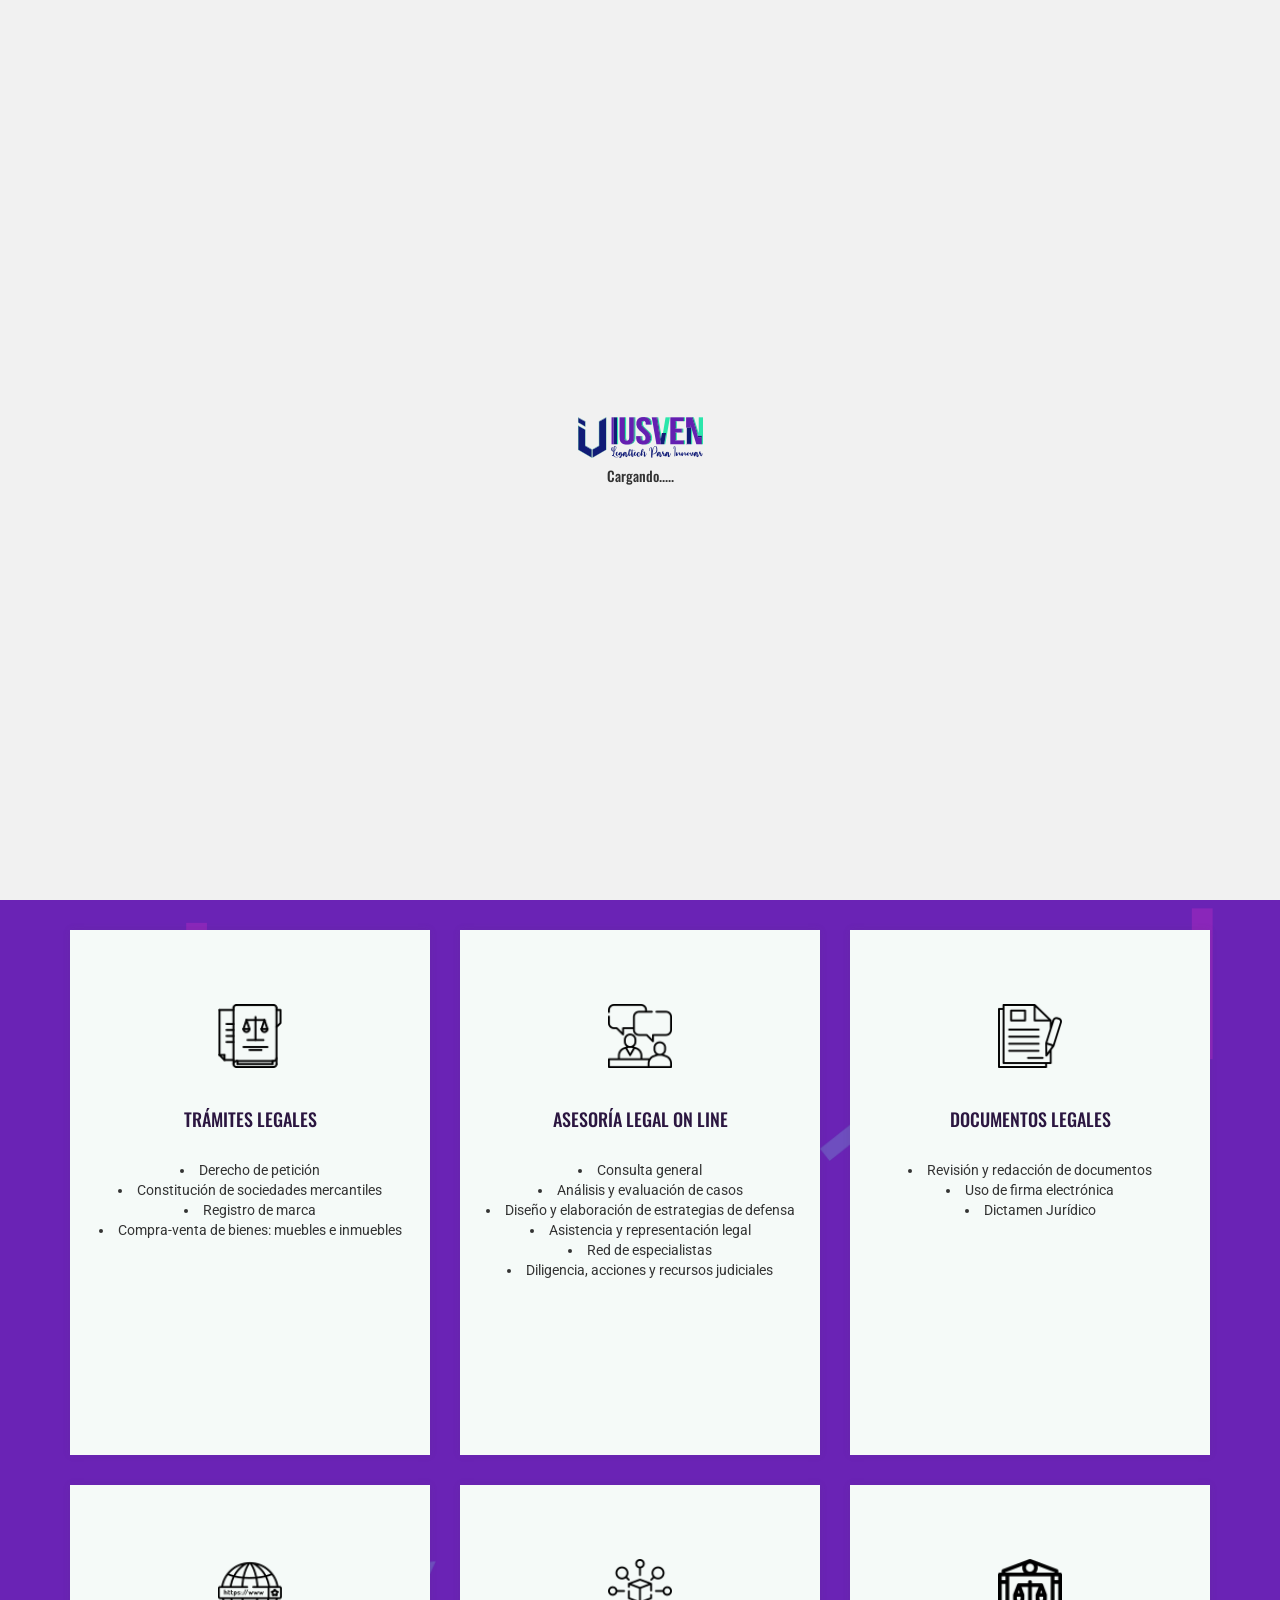
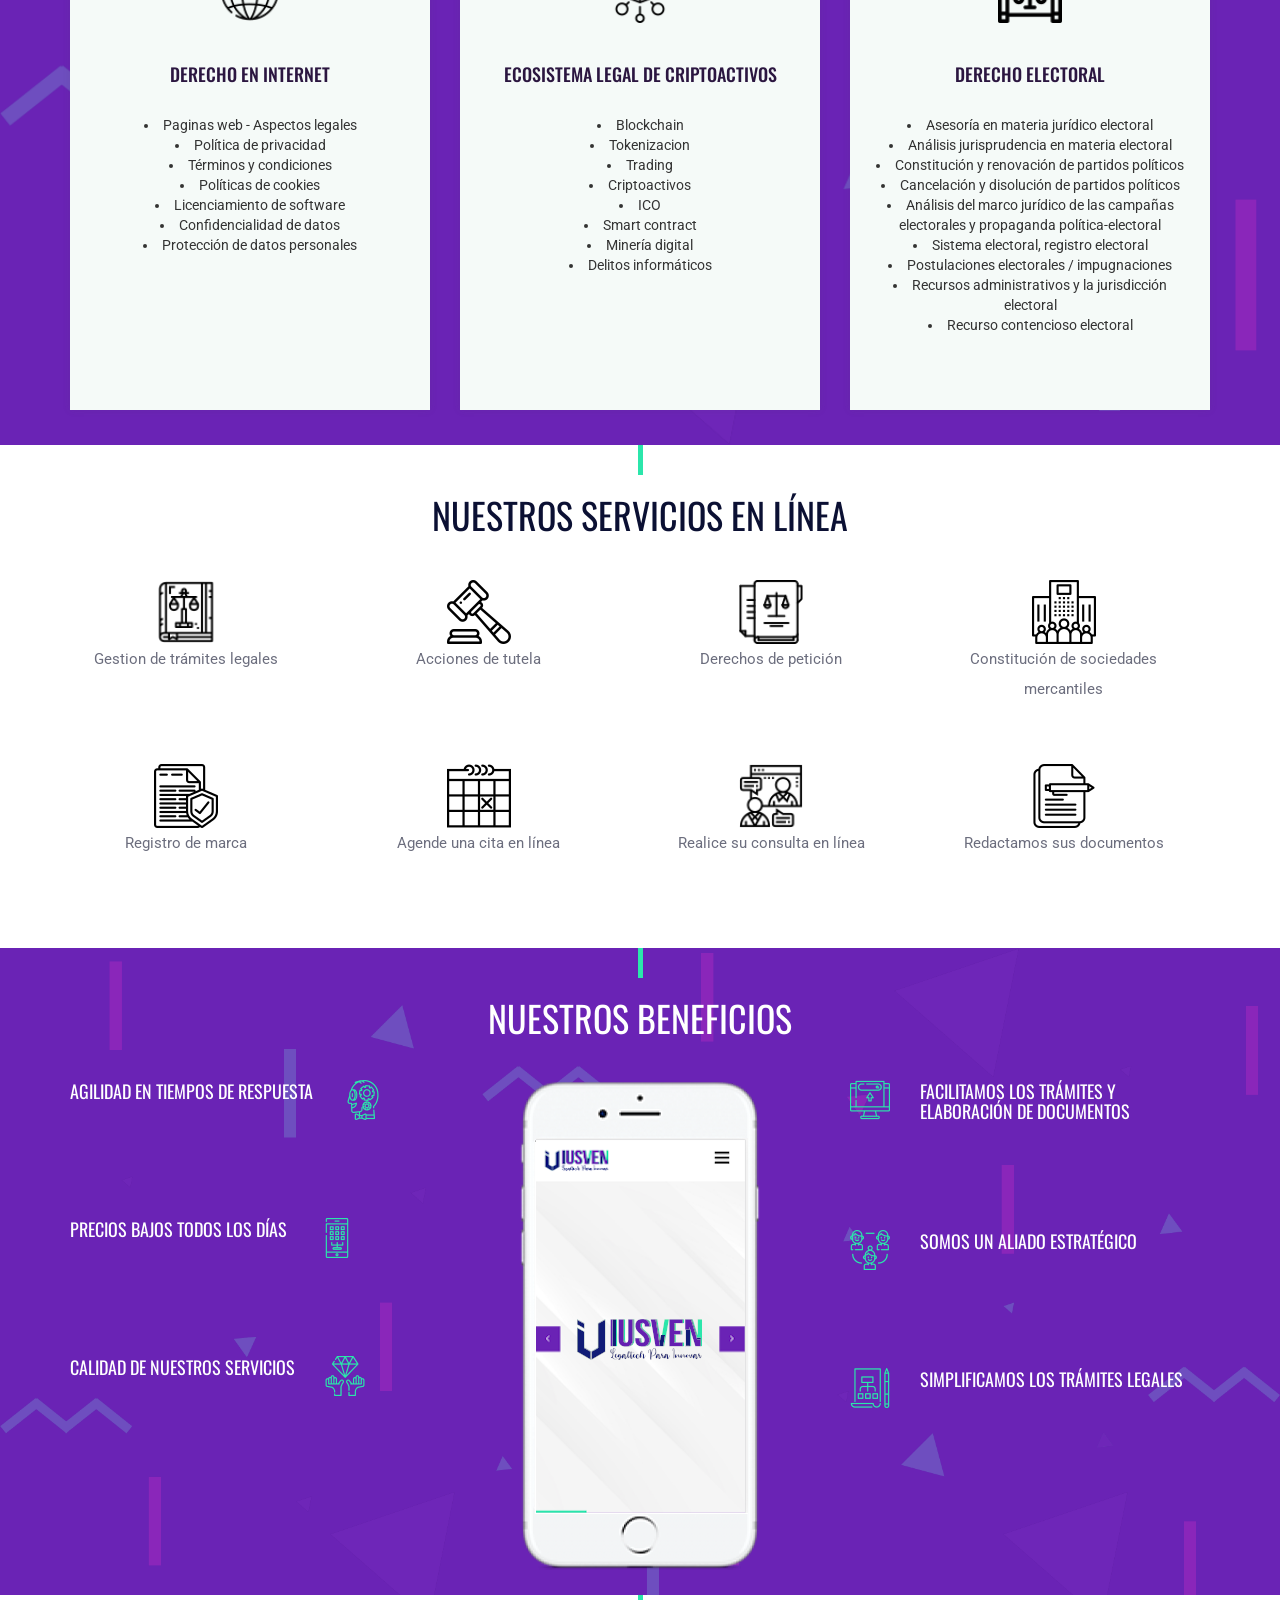
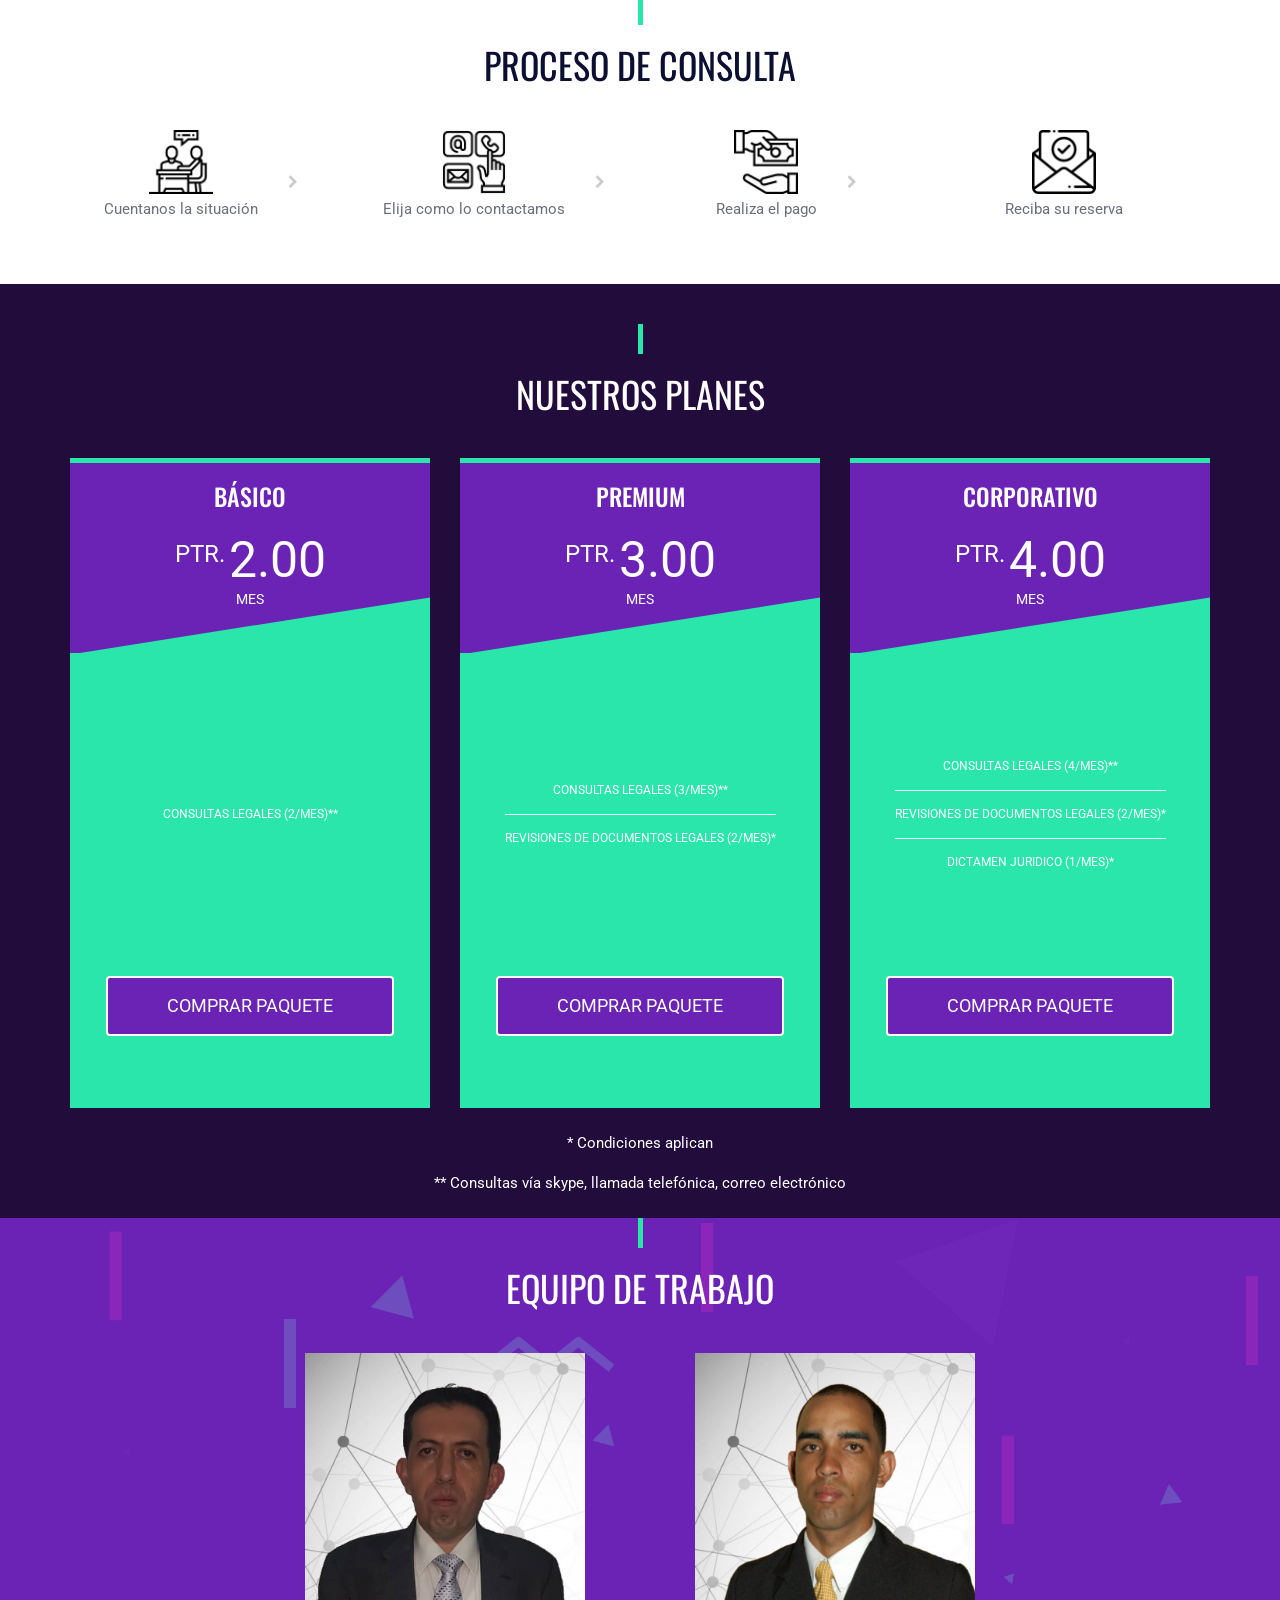
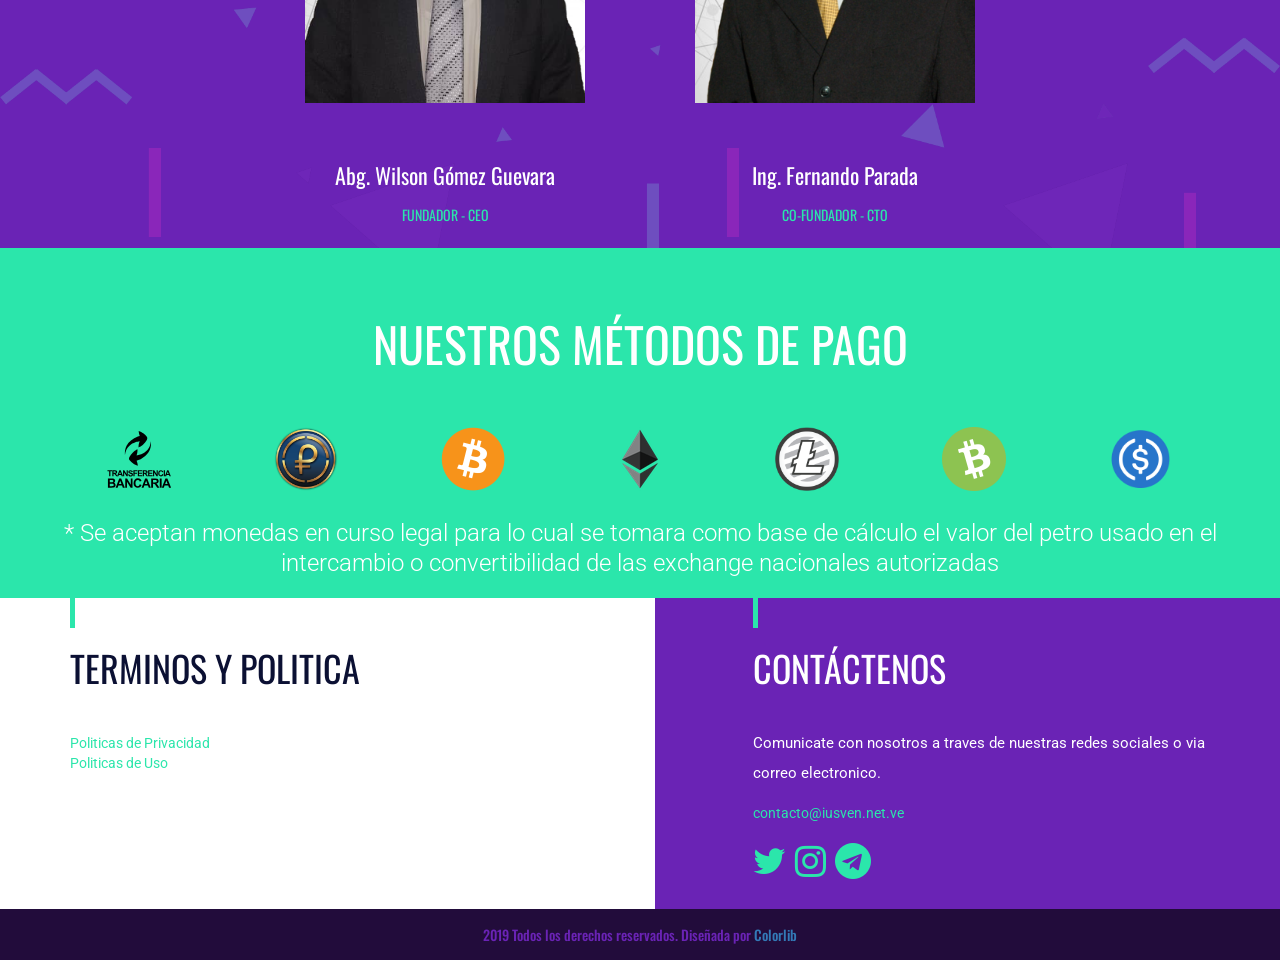
==== commit e83232cc: "[UPD] Cambios de Precios" ====
--- a/index.html
+++ b/index.html
@@ -425,7 +425,7 @@
 			                    <span class="heading">
 			                        <h3>Básico</h3>
 								</span>
-								<span class="price-value"><span class="currency">PTR.</span>1,328<span class="mo"> mes</span></span>
+								<span class="price-value"><span class="currency">PTR.</span>2.00<span class="mo"> mes</span></span>
 			                </div>
 			 
 			                <div class="pricingContent">
@@ -446,14 +446,13 @@
 			                    <span class="heading">
 			                        <h3>Premium</h3>
 								</span>
-								<span class="price-value"><span class="currency">PTR.</span>2,983<span class="mo"> mes</span></span>
+								<span class="price-value"><span class="currency">PTR.</span>3.00<span class="mo"> mes</span></span>
 			                </div>
 			 
 			                <div class="pricingContent">
 			                    <ul>
 			                        <li>Consultas legales (3/mes)**</li>
-			                        <li>Revisiones de documentos legales (3/mes)*</li>
-			                        <li>Redacción de documentos legales (2/mes)*</li>
+			                        <li>Revisiones de documentos legales (2/mes)*</li>
 			                    </ul>
 			                </div><!-- /  CONTENT BOX-->
 			 
@@ -468,14 +467,13 @@
 			                    <span class="heading">
 			                        <h3>Corporativo</h3>
 								</span>
-								<span class="price-value"><span class="currency">PTR.</span>3,811<span class="mo"> mes</span></span>
+								<span class="price-value"><span class="currency">PTR.</span>4.00<span class="mo"> mes</span></span>
 			                </div>
 			 
 			                <div class="pricingContent">
 			                    <ul> 
 			                        <li>Consultas legales (4/mes)**</li>
-			                        <li>Revisiones de documentos legales (4/mes)*</li>
-			                        <li>Redacción de documentos legales (3/mes)*</li>
+			                        <li>Revisiones de documentos legales (2/mes)*</li>
 			                        <li>Dictamen Juridico (1/mes)*</li>
 			                    </ul>
 			                </div><!-- /  CONTENT BOX-->
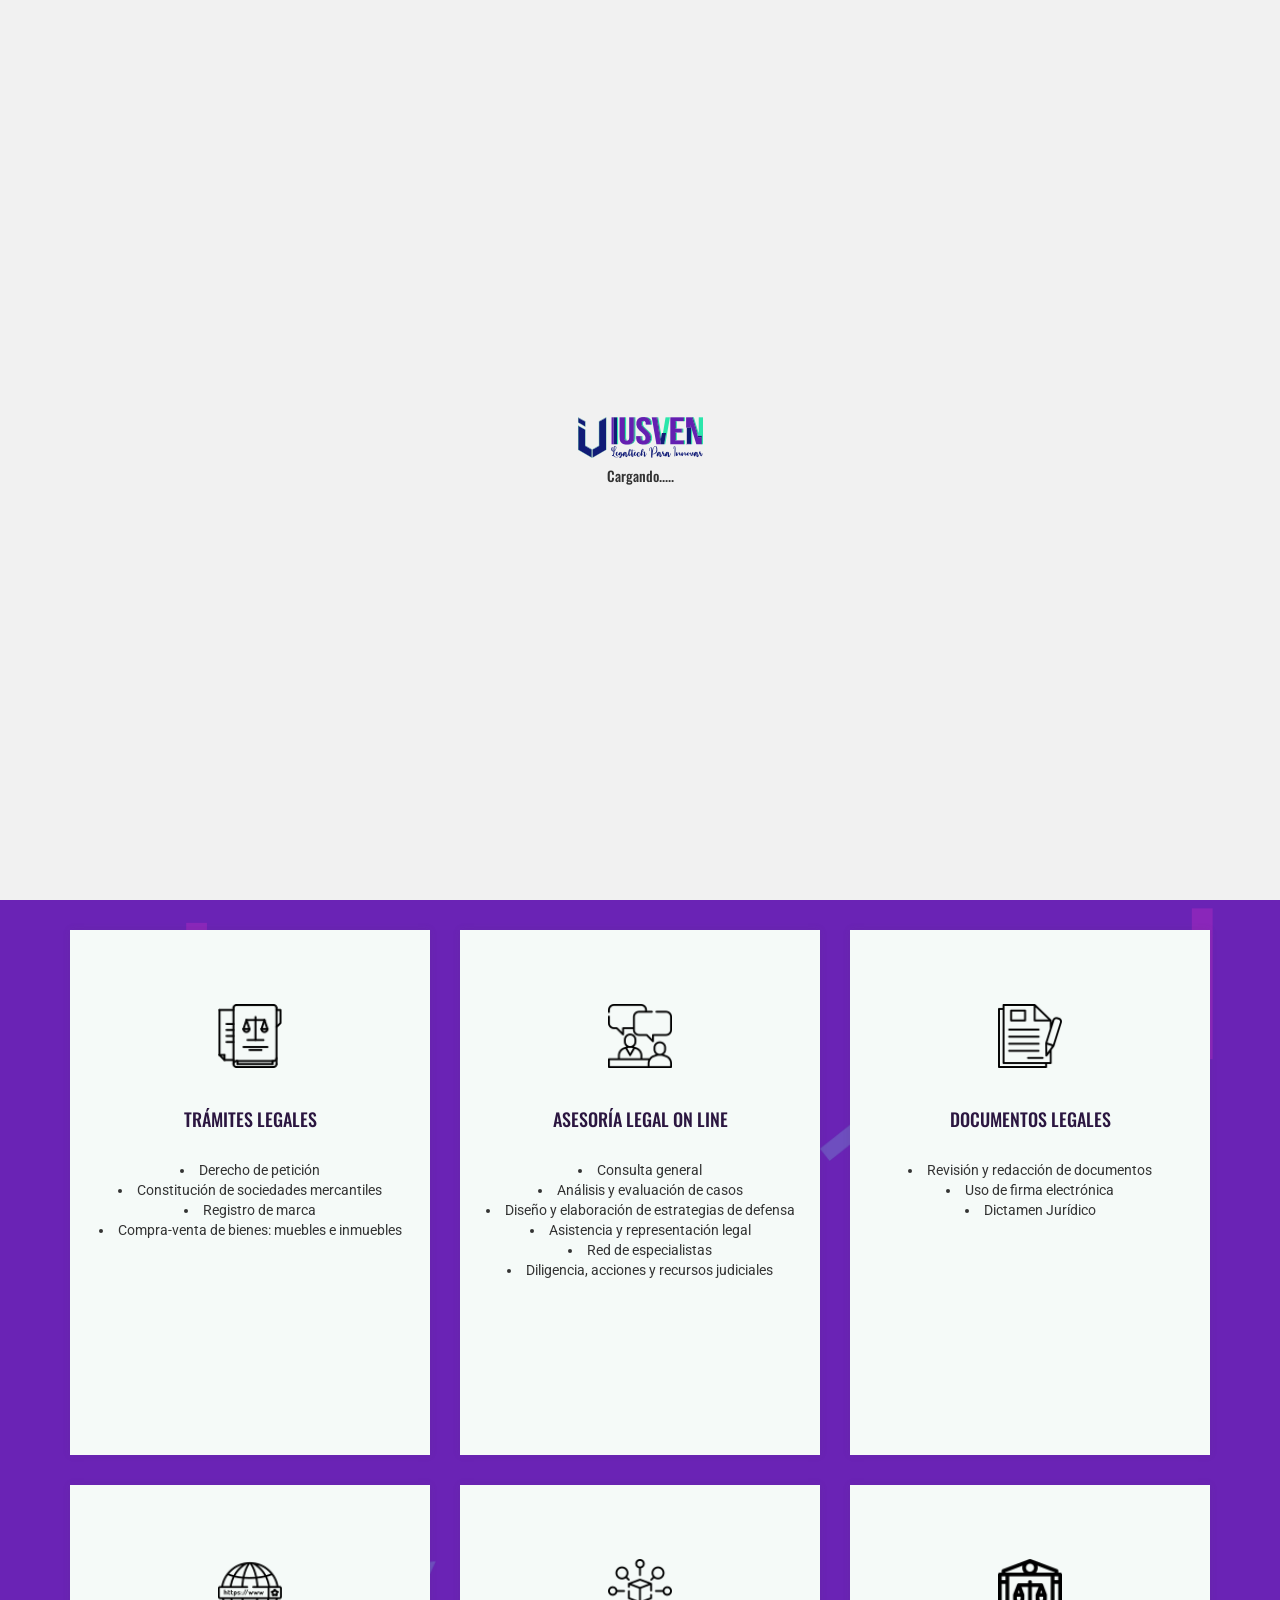
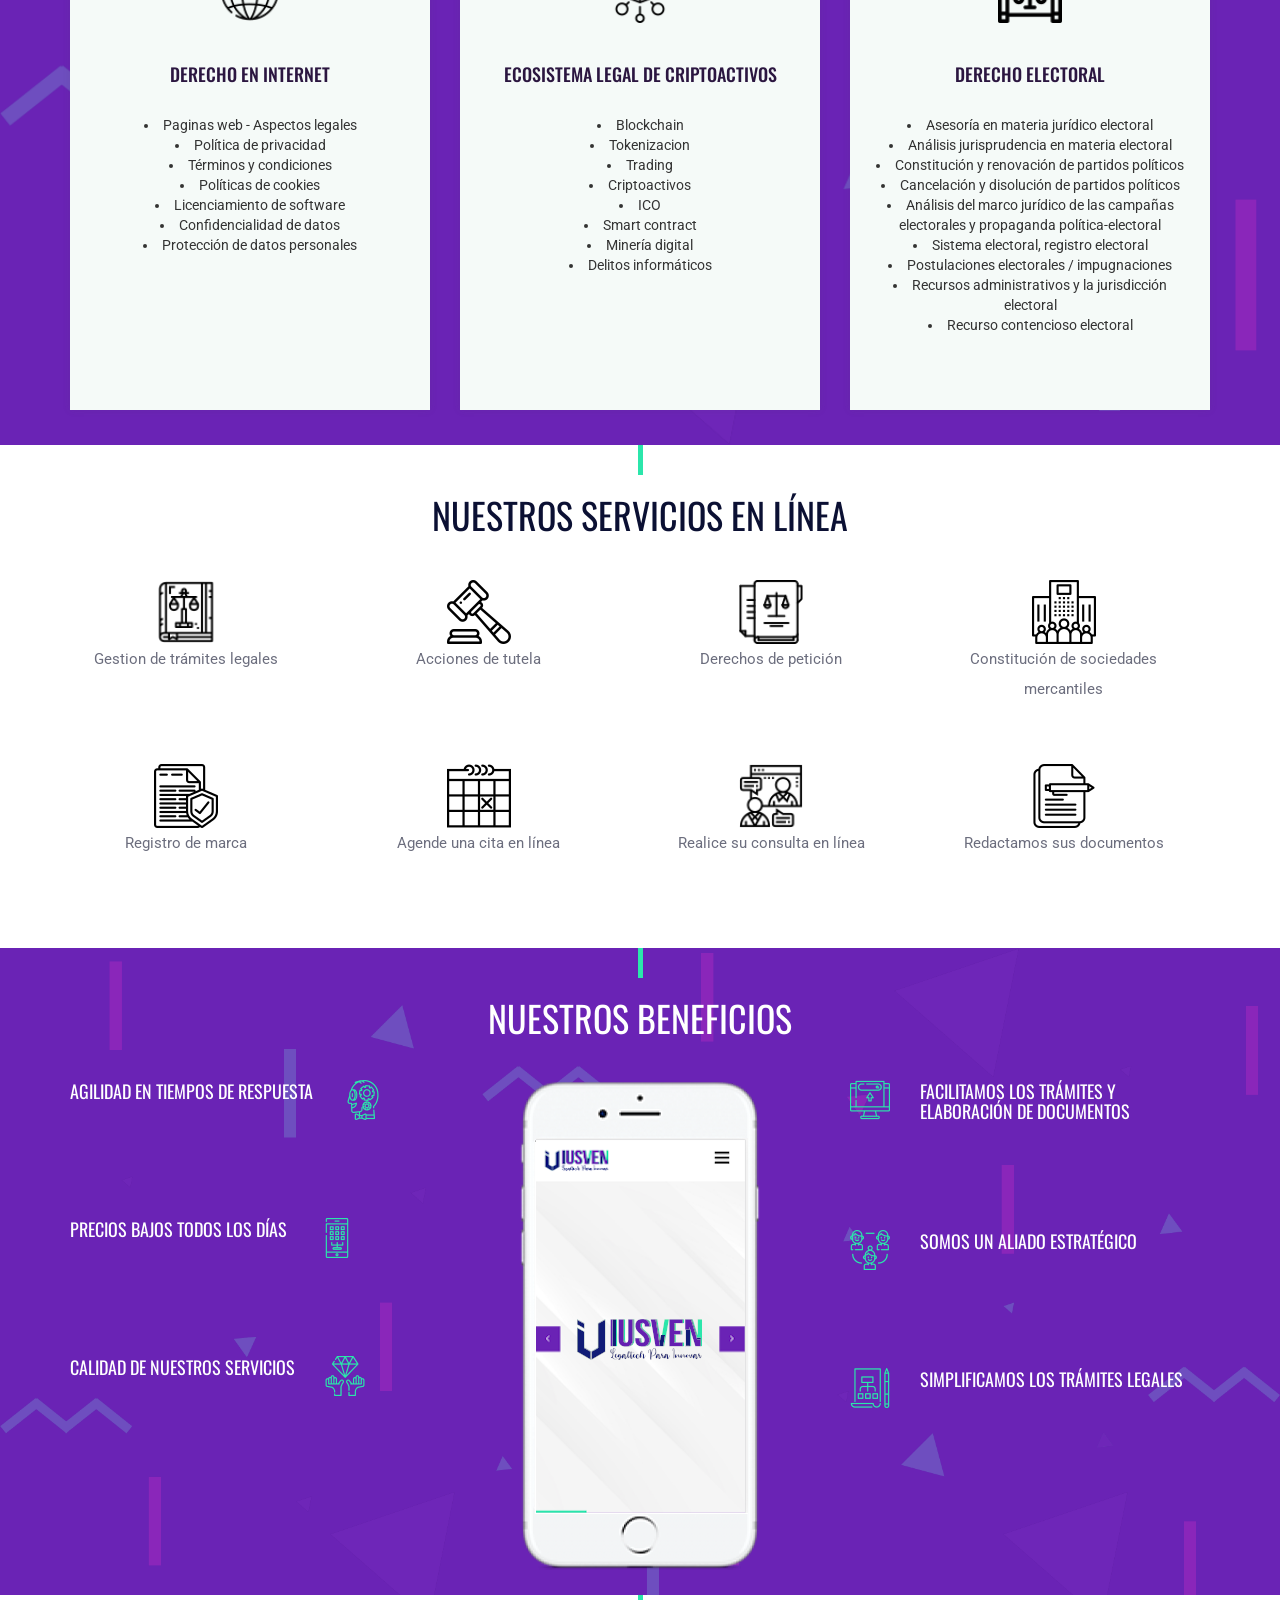
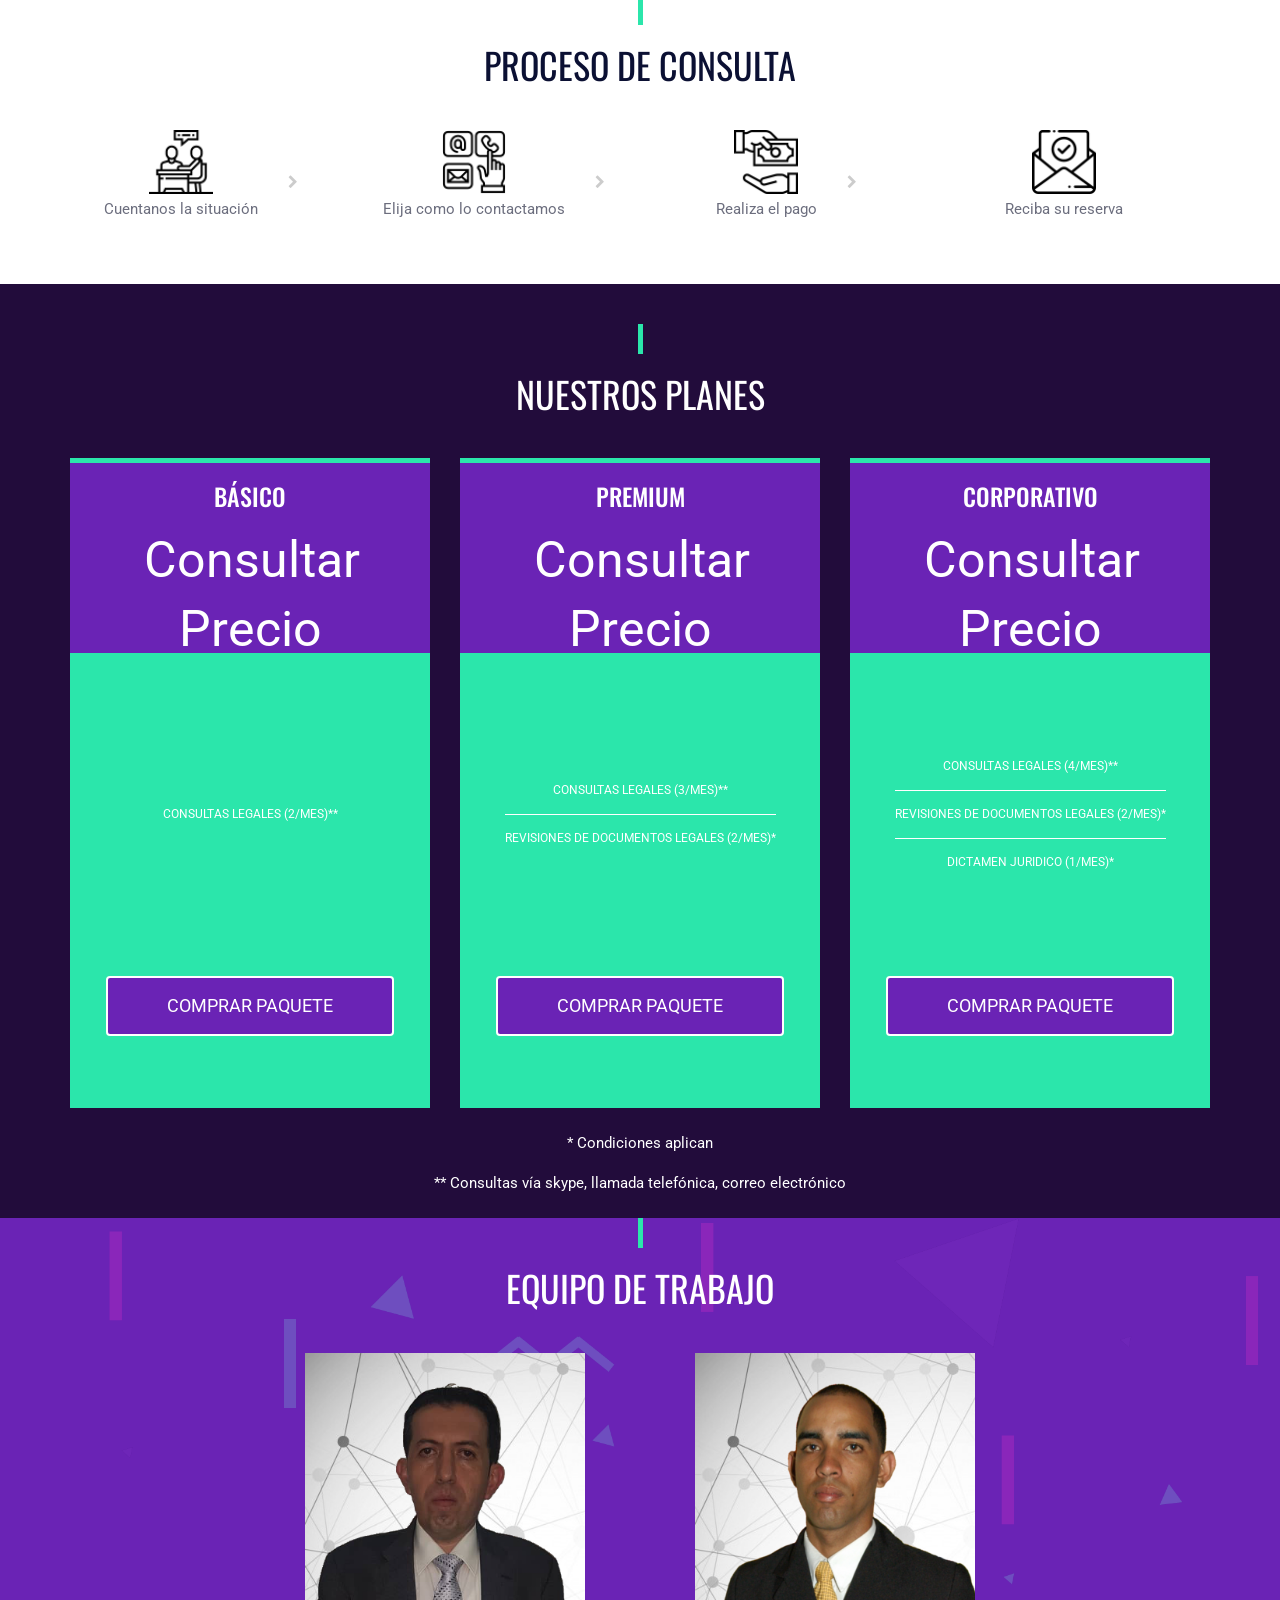
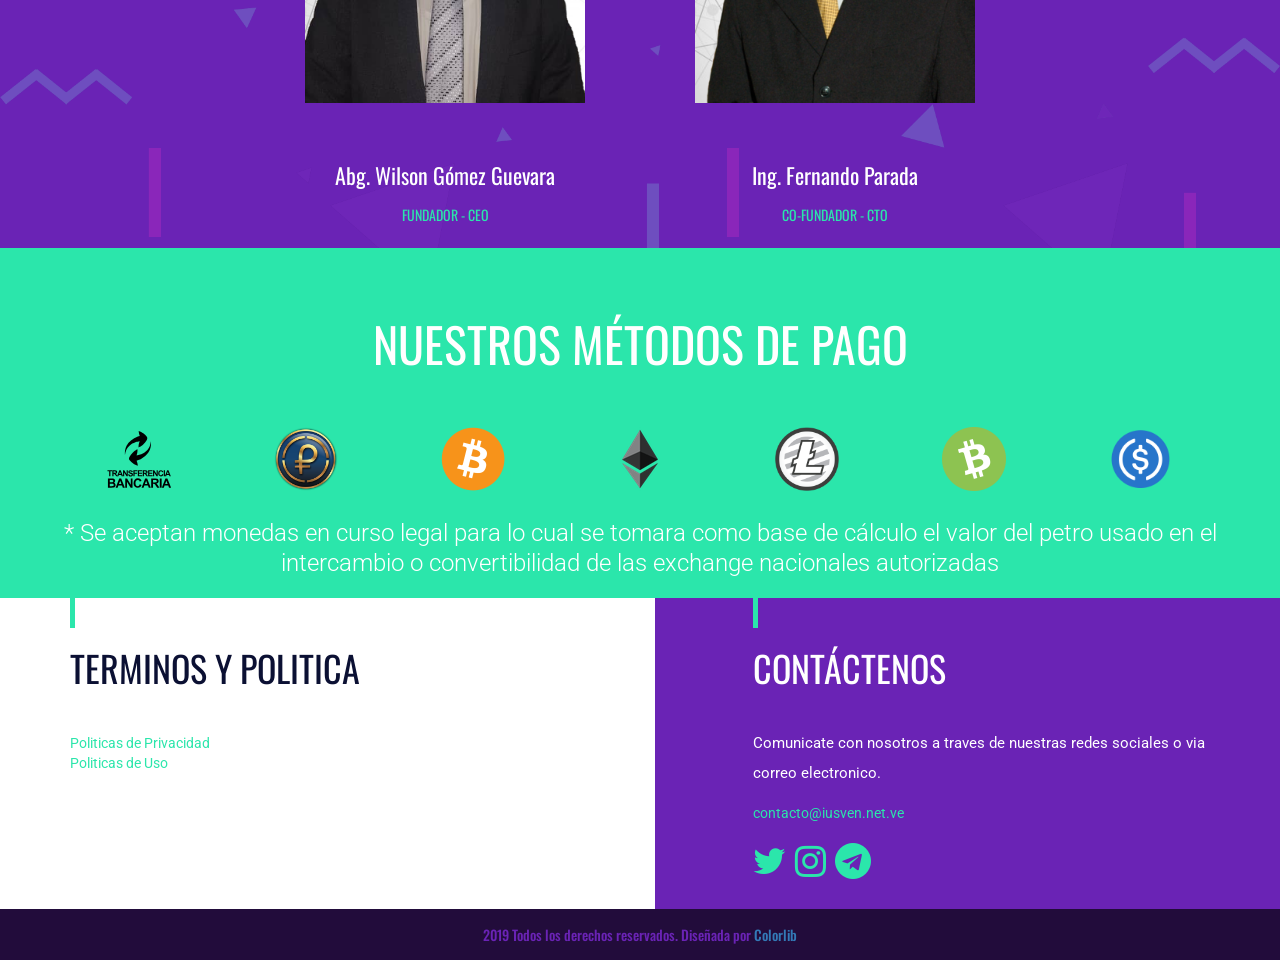
==== commit 8f8182a9: "[UPD] Consultar precio de planes" ====
--- a/index.html
+++ b/index.html
@@ -425,7 +425,7 @@
 			                    <span class="heading">
 			                        <h3>Básico</h3>
 								</span>
-								<span class="price-value"><span class="currency">PTR.</span>2.00<span class="mo"> mes</span></span>
+								<span class="price-value"><span class="currency"></span>Consultar Precio<span class="mo"> mes</span></span>
 			                </div>
 			 
 			                <div class="pricingContent">
@@ -446,7 +446,7 @@
 			                    <span class="heading">
 			                        <h3>Premium</h3>
 								</span>
-								<span class="price-value"><span class="currency">PTR.</span>3.00<span class="mo"> mes</span></span>
+								<span class="price-value"><span class="currency"></span>Consultar Precio<span class="mo"> mes</span></span>
 			                </div>
 			 
 			                <div class="pricingContent">
@@ -467,7 +467,7 @@
 			                    <span class="heading">
 			                        <h3>Corporativo</h3>
 								</span>
-								<span class="price-value"><span class="currency">PTR.</span>4.00<span class="mo"> mes</span></span>
+								<span class="price-value"><span class="currency"></span>Consultar Precio<span class="mo"> mes</span></span>
 			                </div>
 			 
 			                <div class="pricingContent">
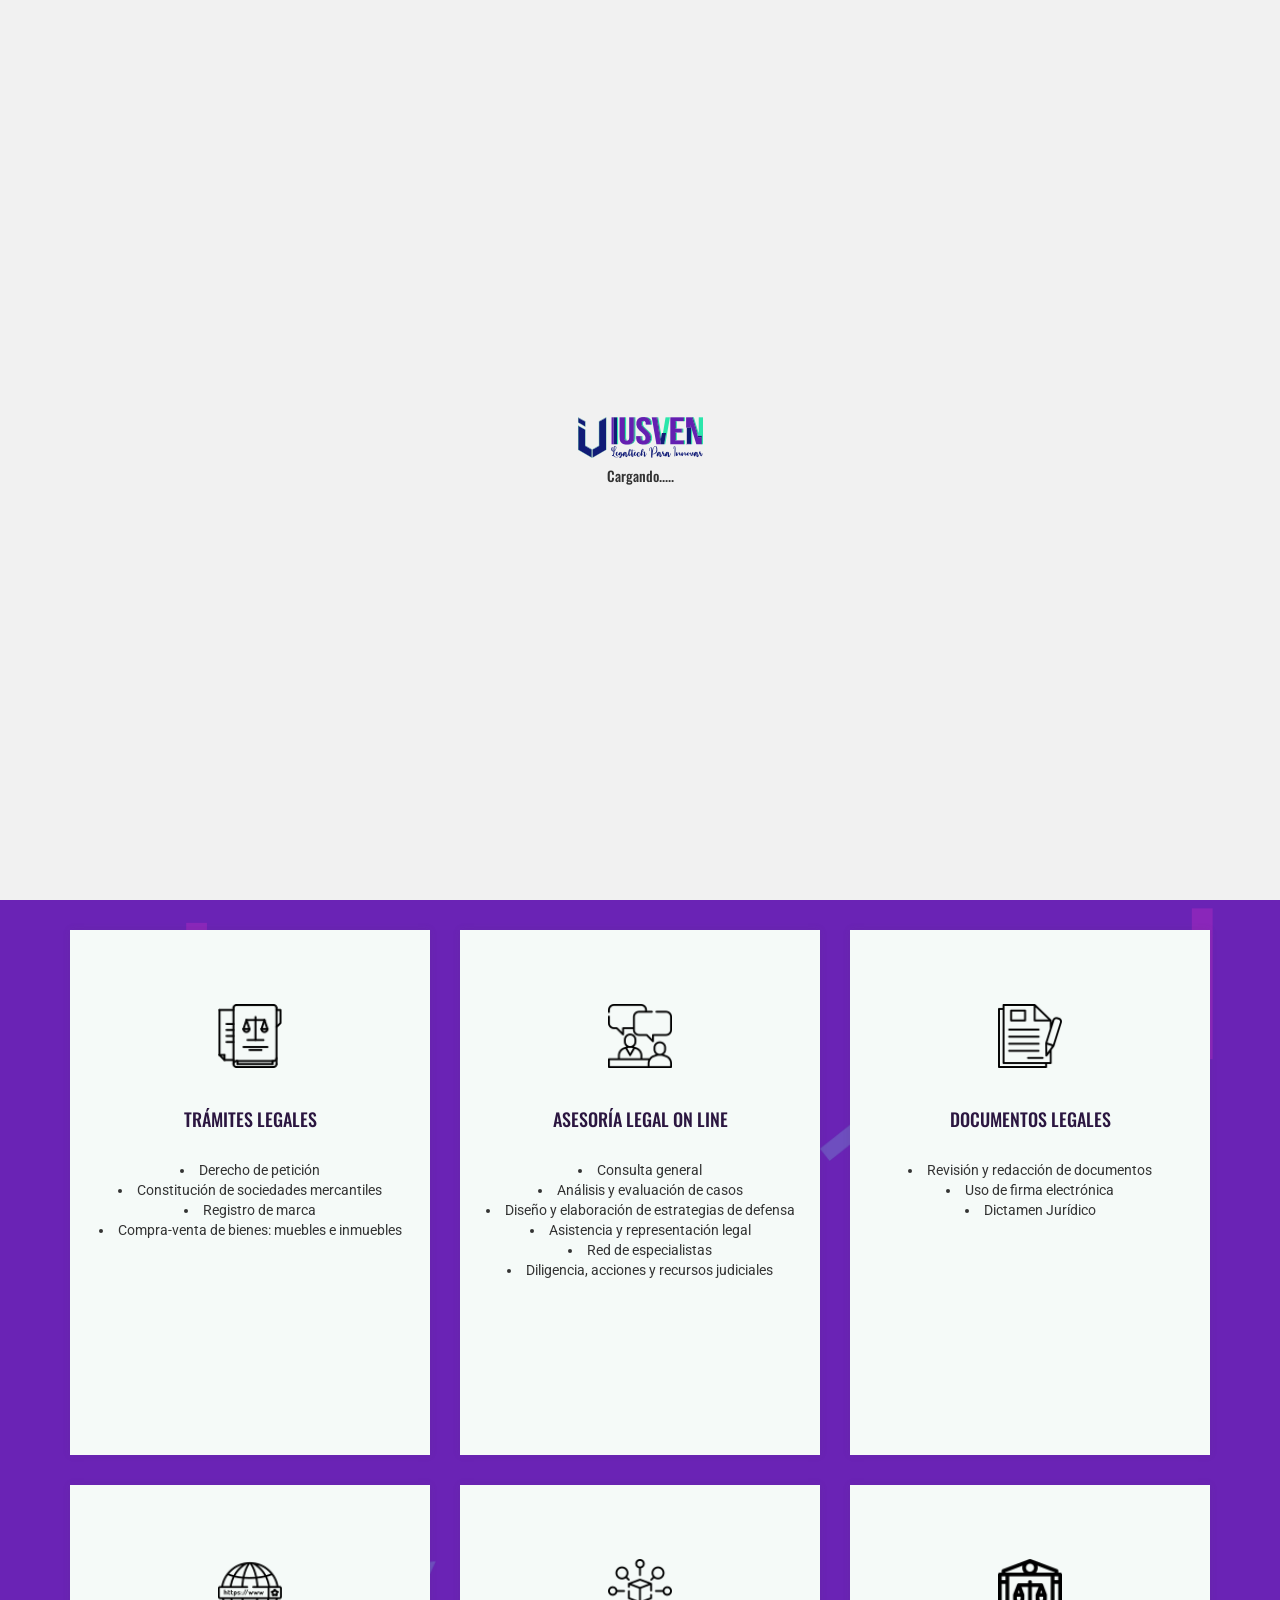
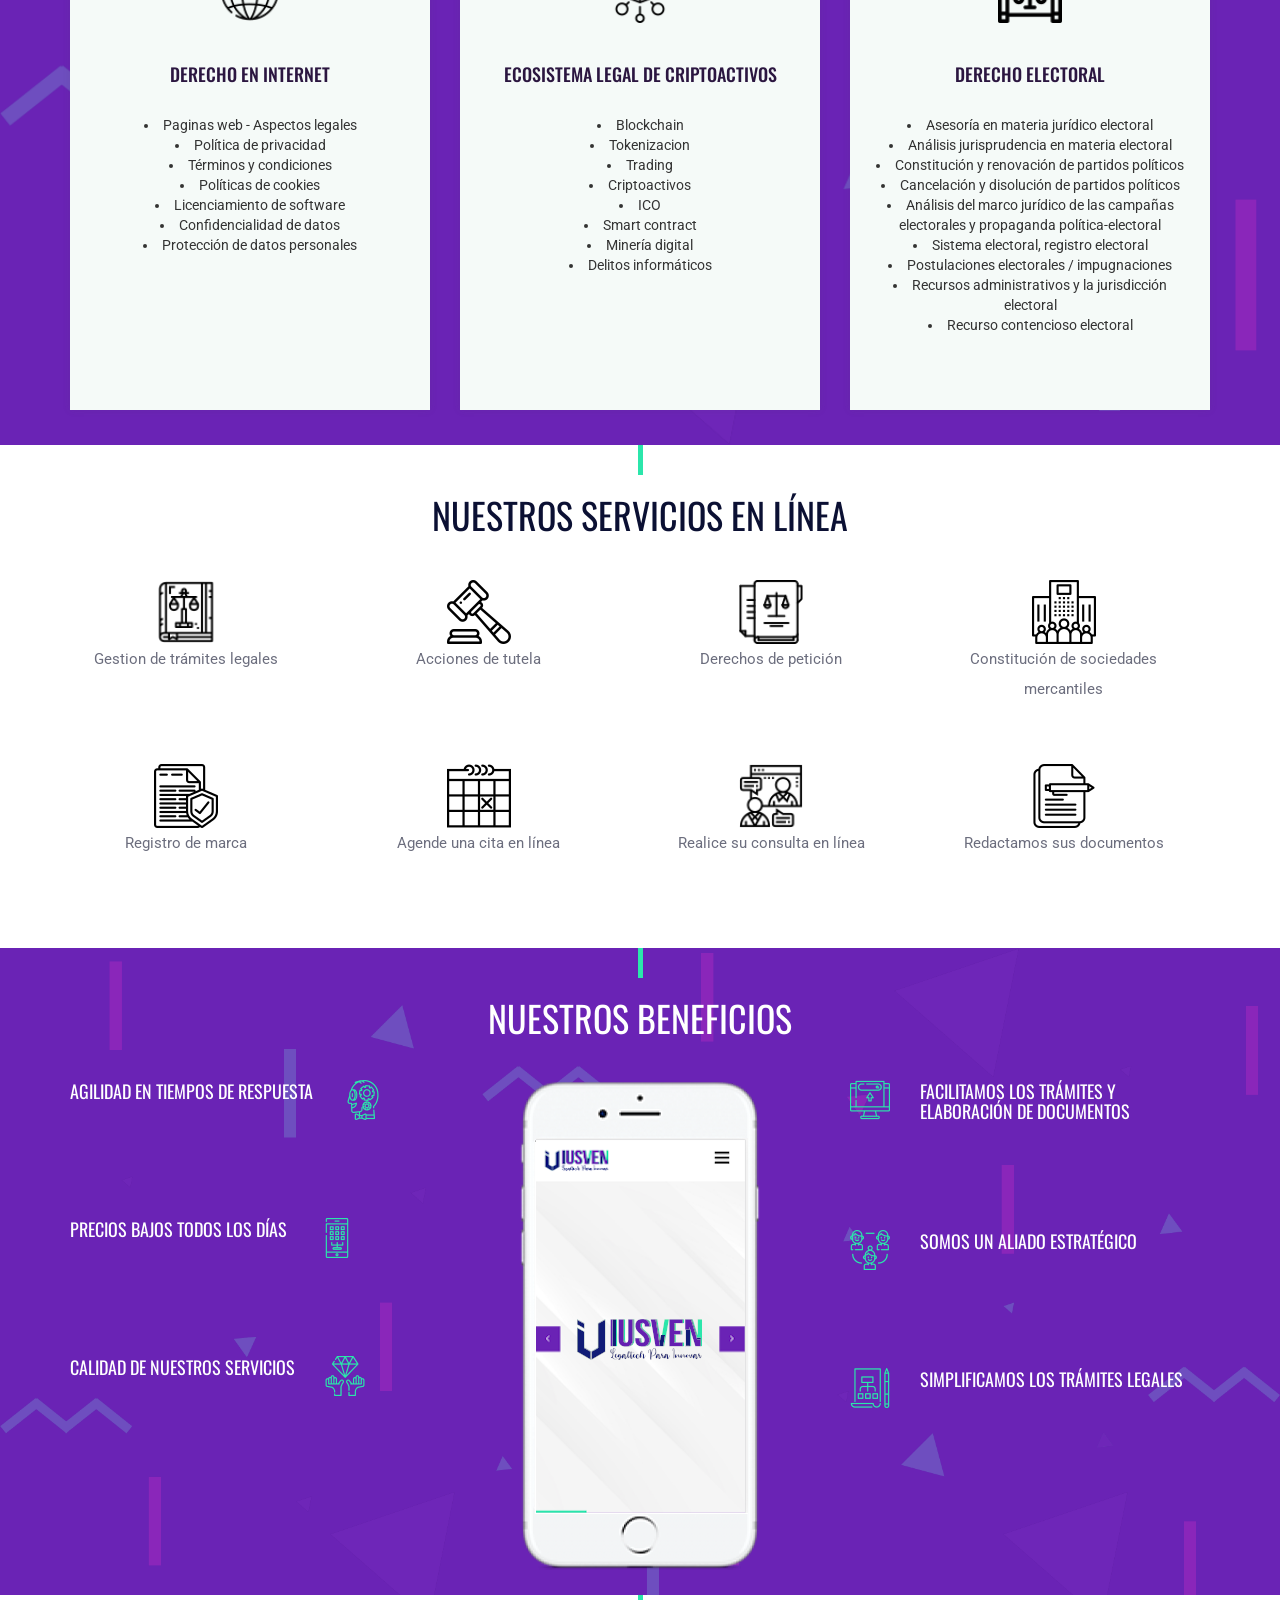
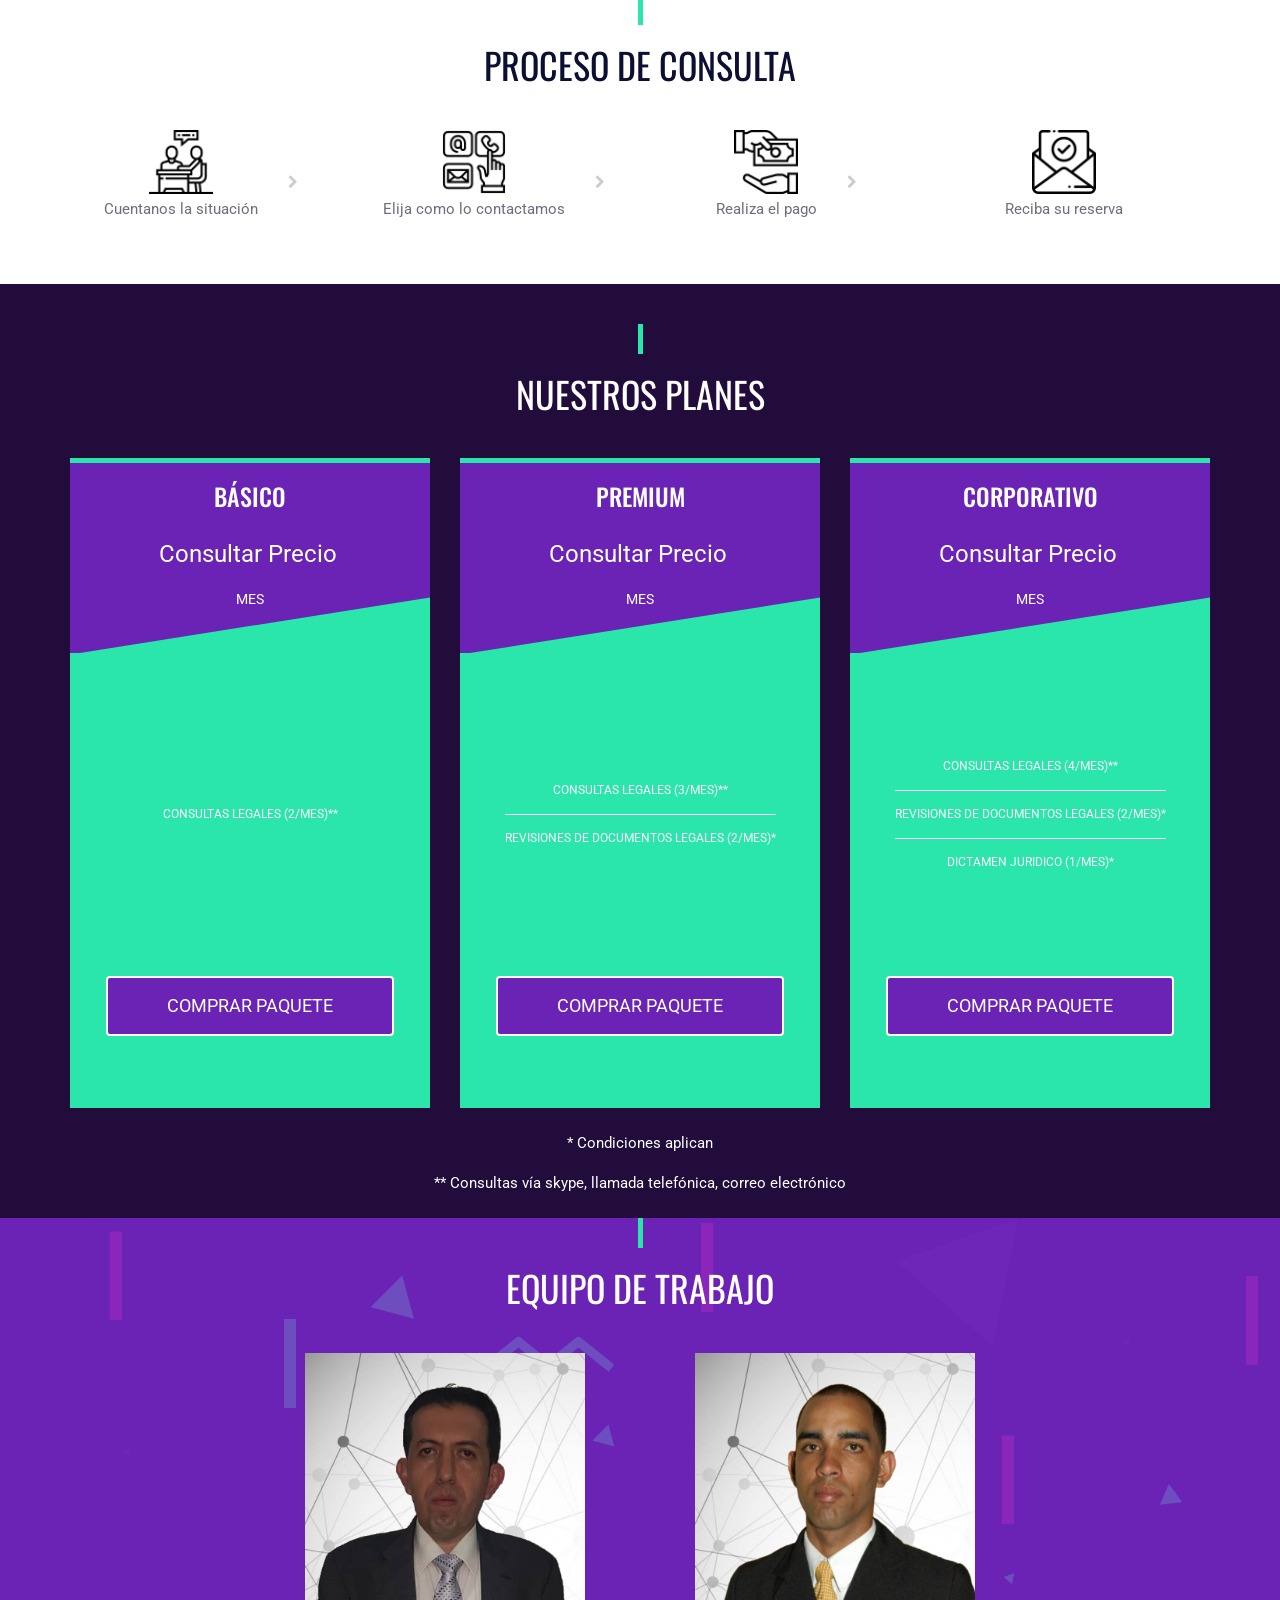
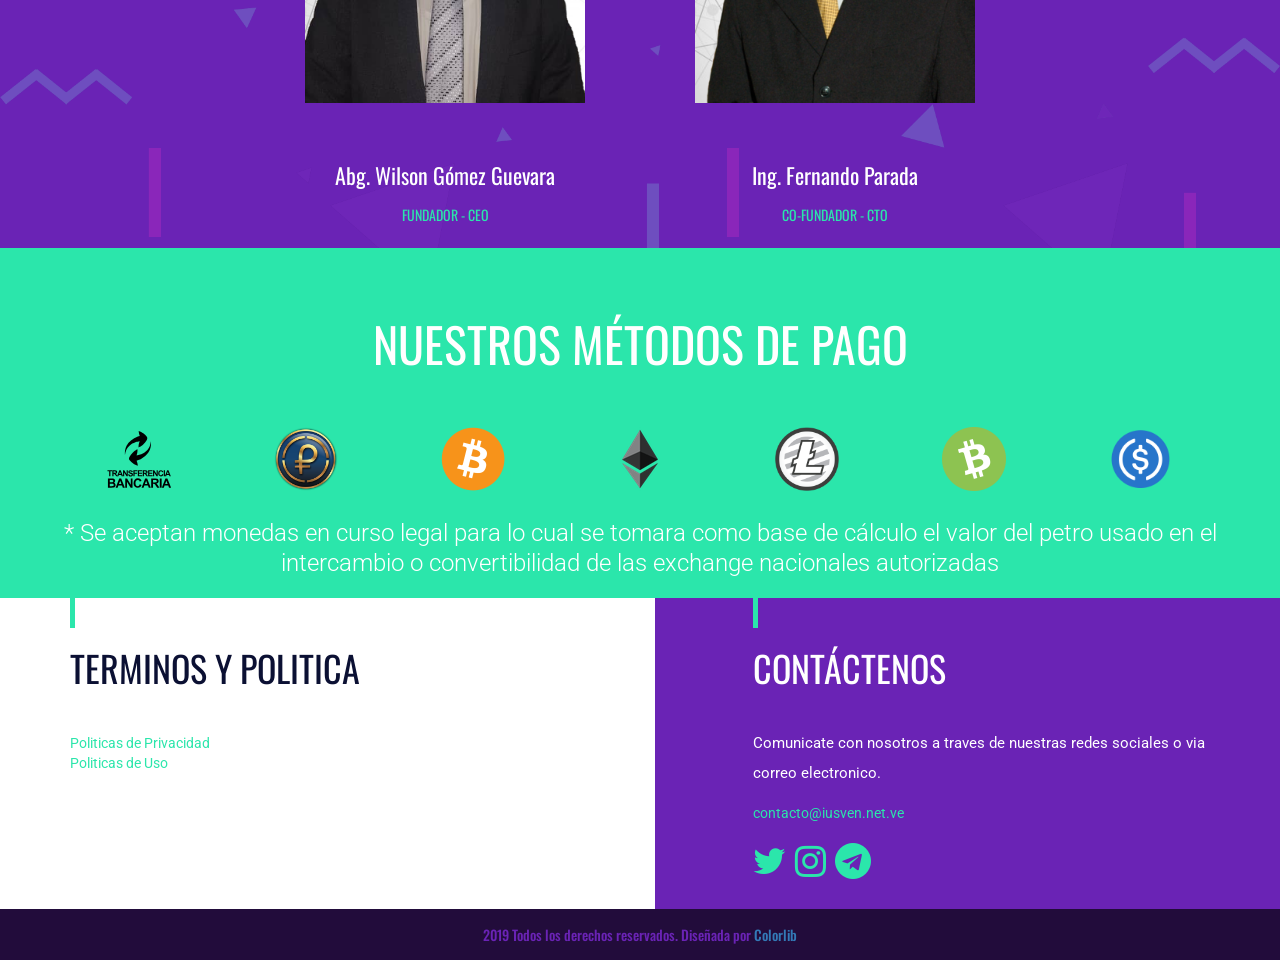
==== commit 3b16939a: "[UPD] Tamaño en consultar precio" ====
--- a/index.html
+++ b/index.html
@@ -425,7 +425,7 @@
 			                    <span class="heading">
 			                        <h3>Básico</h3>
 								</span>
-								<span class="price-value"><span class="currency"></span>Consultar Precio<span class="mo"> mes</span></span>
+								<span class="price-value"><span class="currency">Consultar Precio</span><span class="mo"> mes</span></span>
 			                </div>
 			 
 			                <div class="pricingContent">
@@ -446,7 +446,7 @@
 			                    <span class="heading">
 			                        <h3>Premium</h3>
 								</span>
-								<span class="price-value"><span class="currency"></span>Consultar Precio<span class="mo"> mes</span></span>
+								<span class="price-value"><span class="currency">Consultar Precio</span><span class="mo"> mes</span></span>
 			                </div>
 			 
 			                <div class="pricingContent">
@@ -467,7 +467,7 @@
 			                    <span class="heading">
 			                        <h3>Corporativo</h3>
 								</span>
-								<span class="price-value"><span class="currency"></span>Consultar Precio<span class="mo"> mes</span></span>
+								<span class="price-value"><span class="currency">Consultar Precio</span><span class="mo"> mes</span></span>
 			                </div>
 			 
 			                <div class="pricingContent">
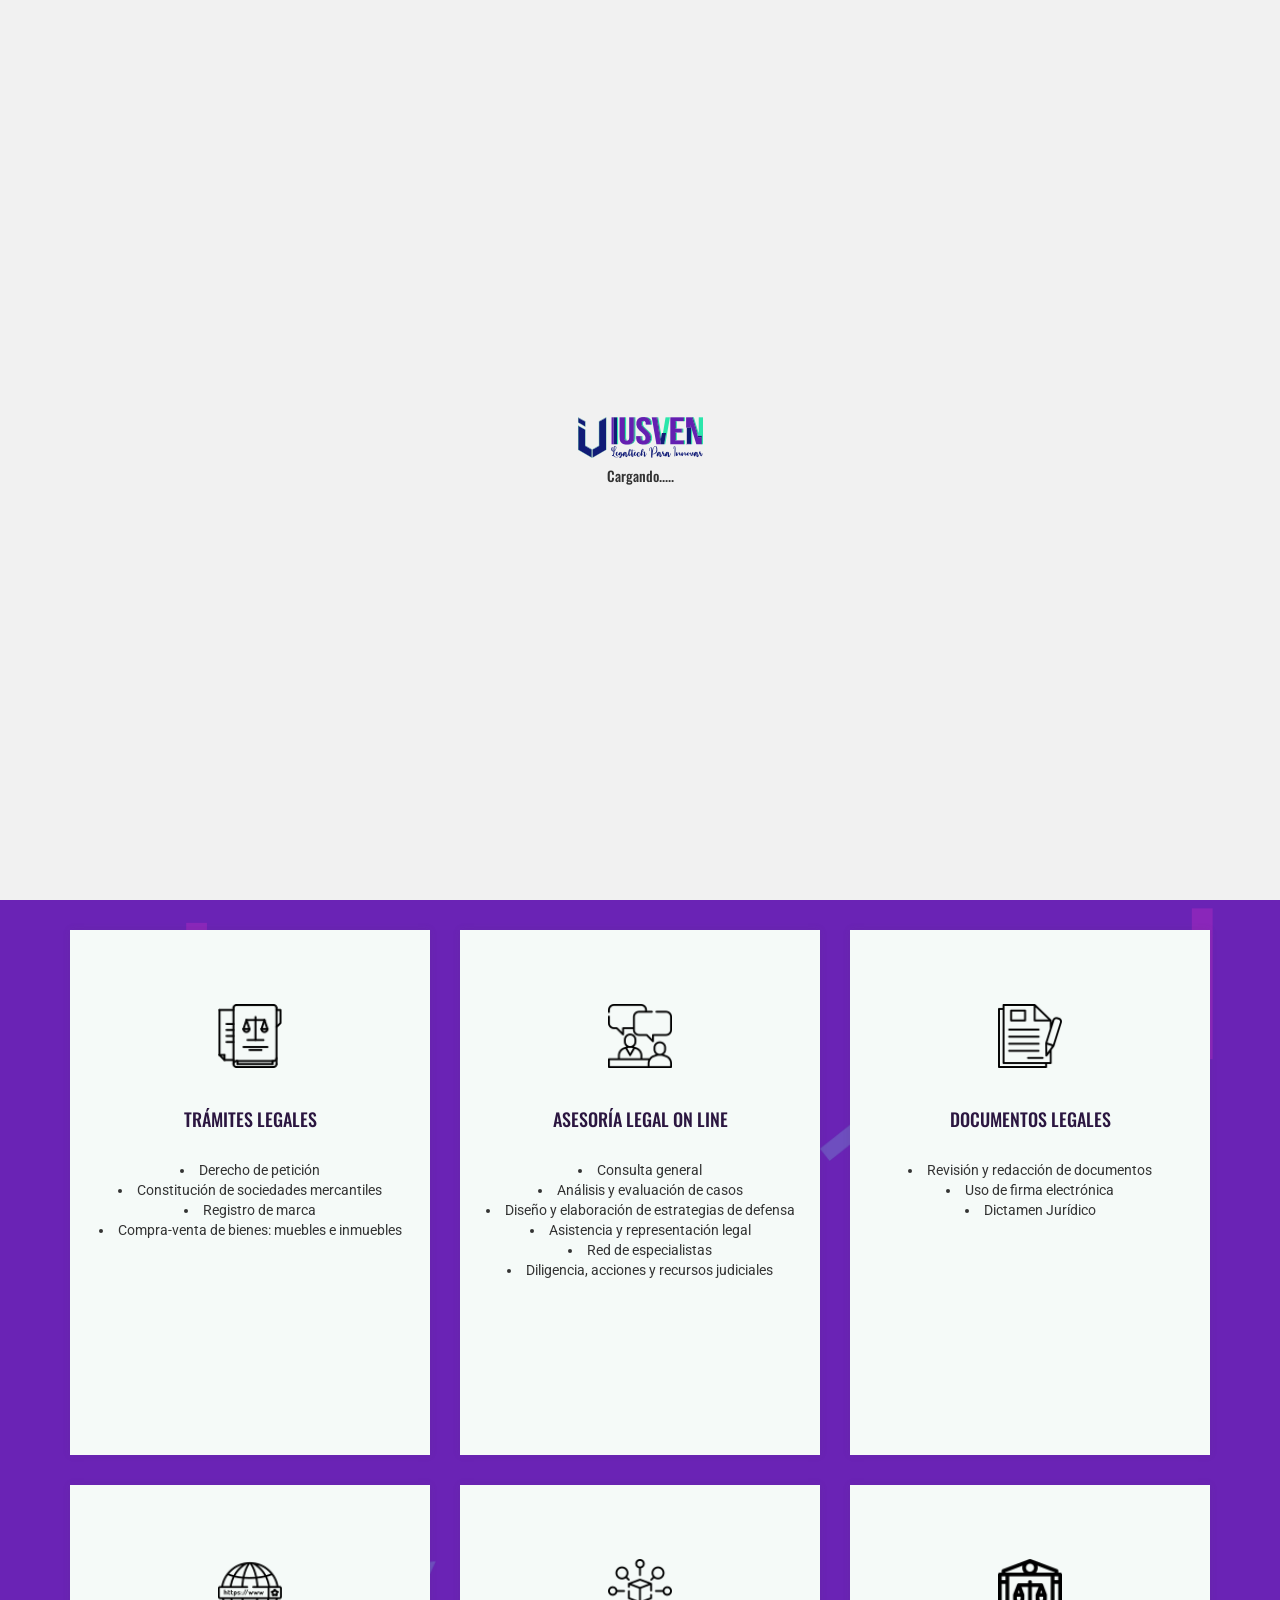
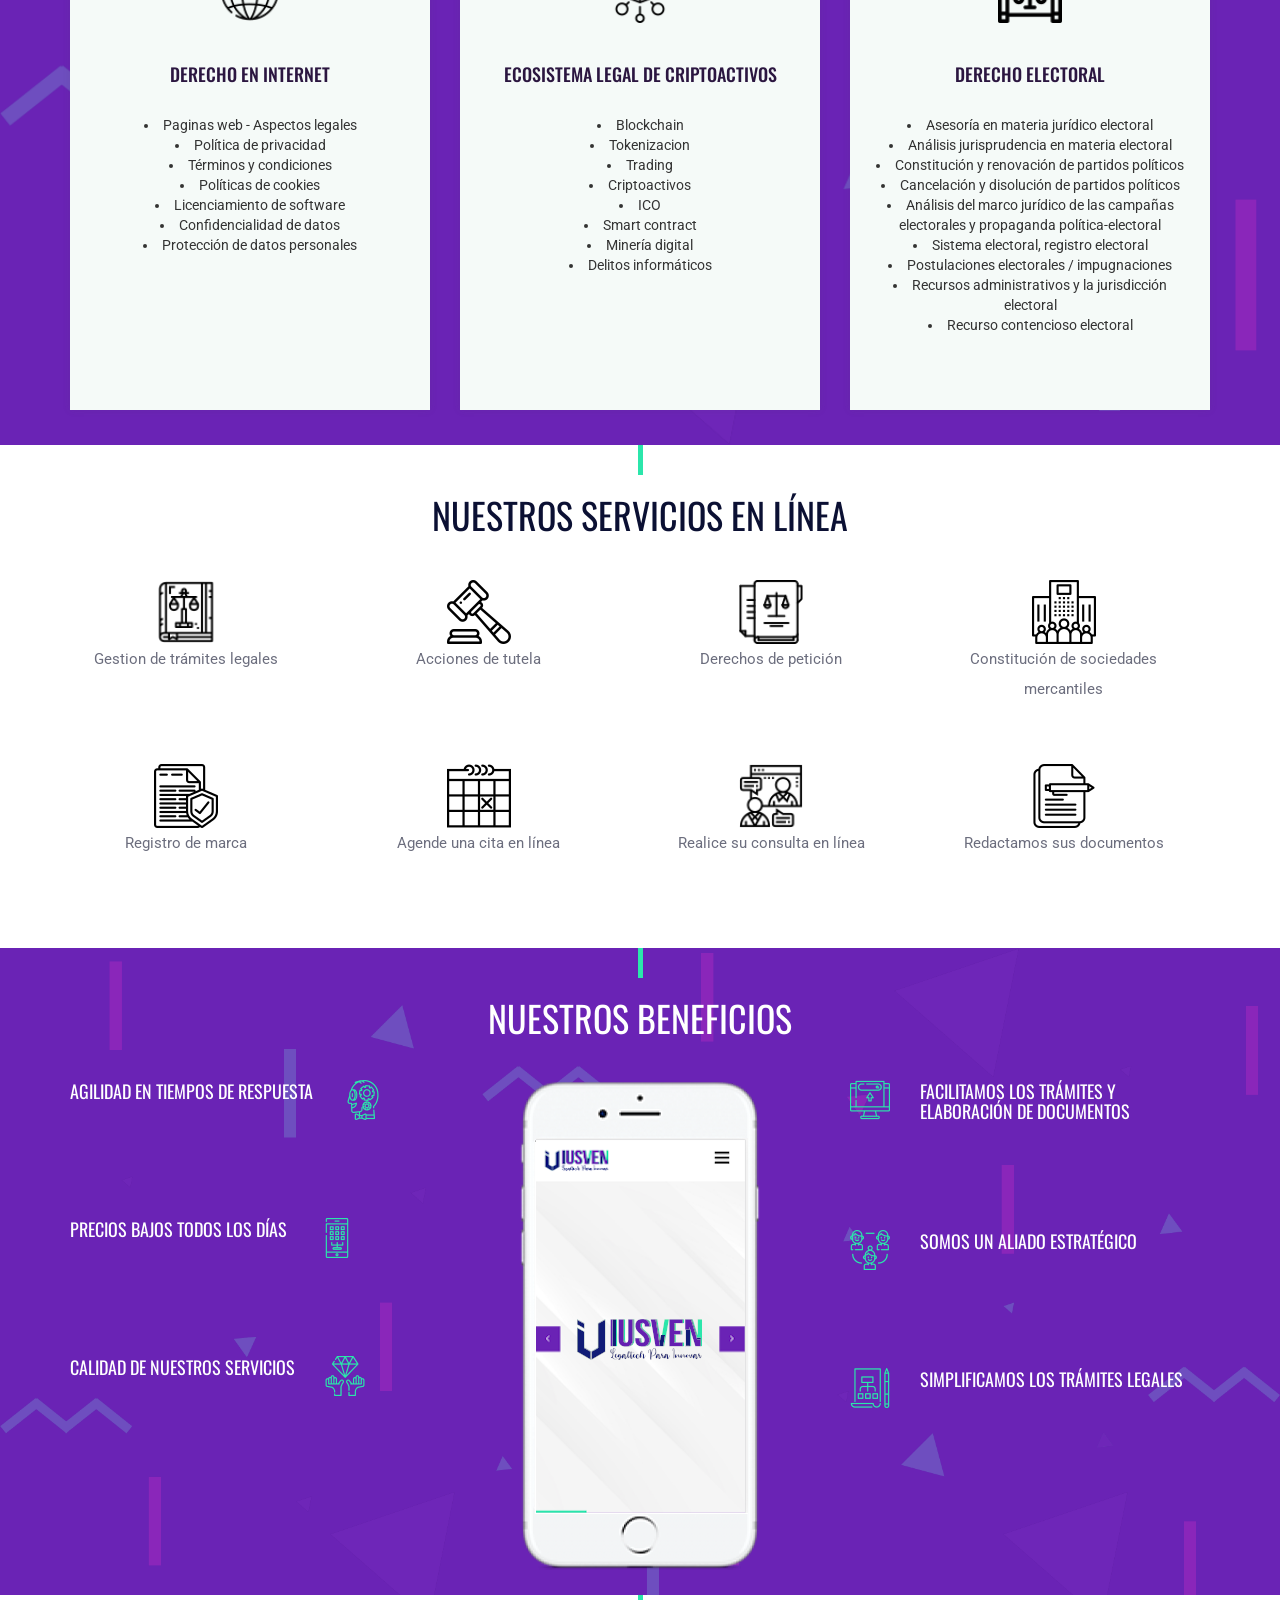
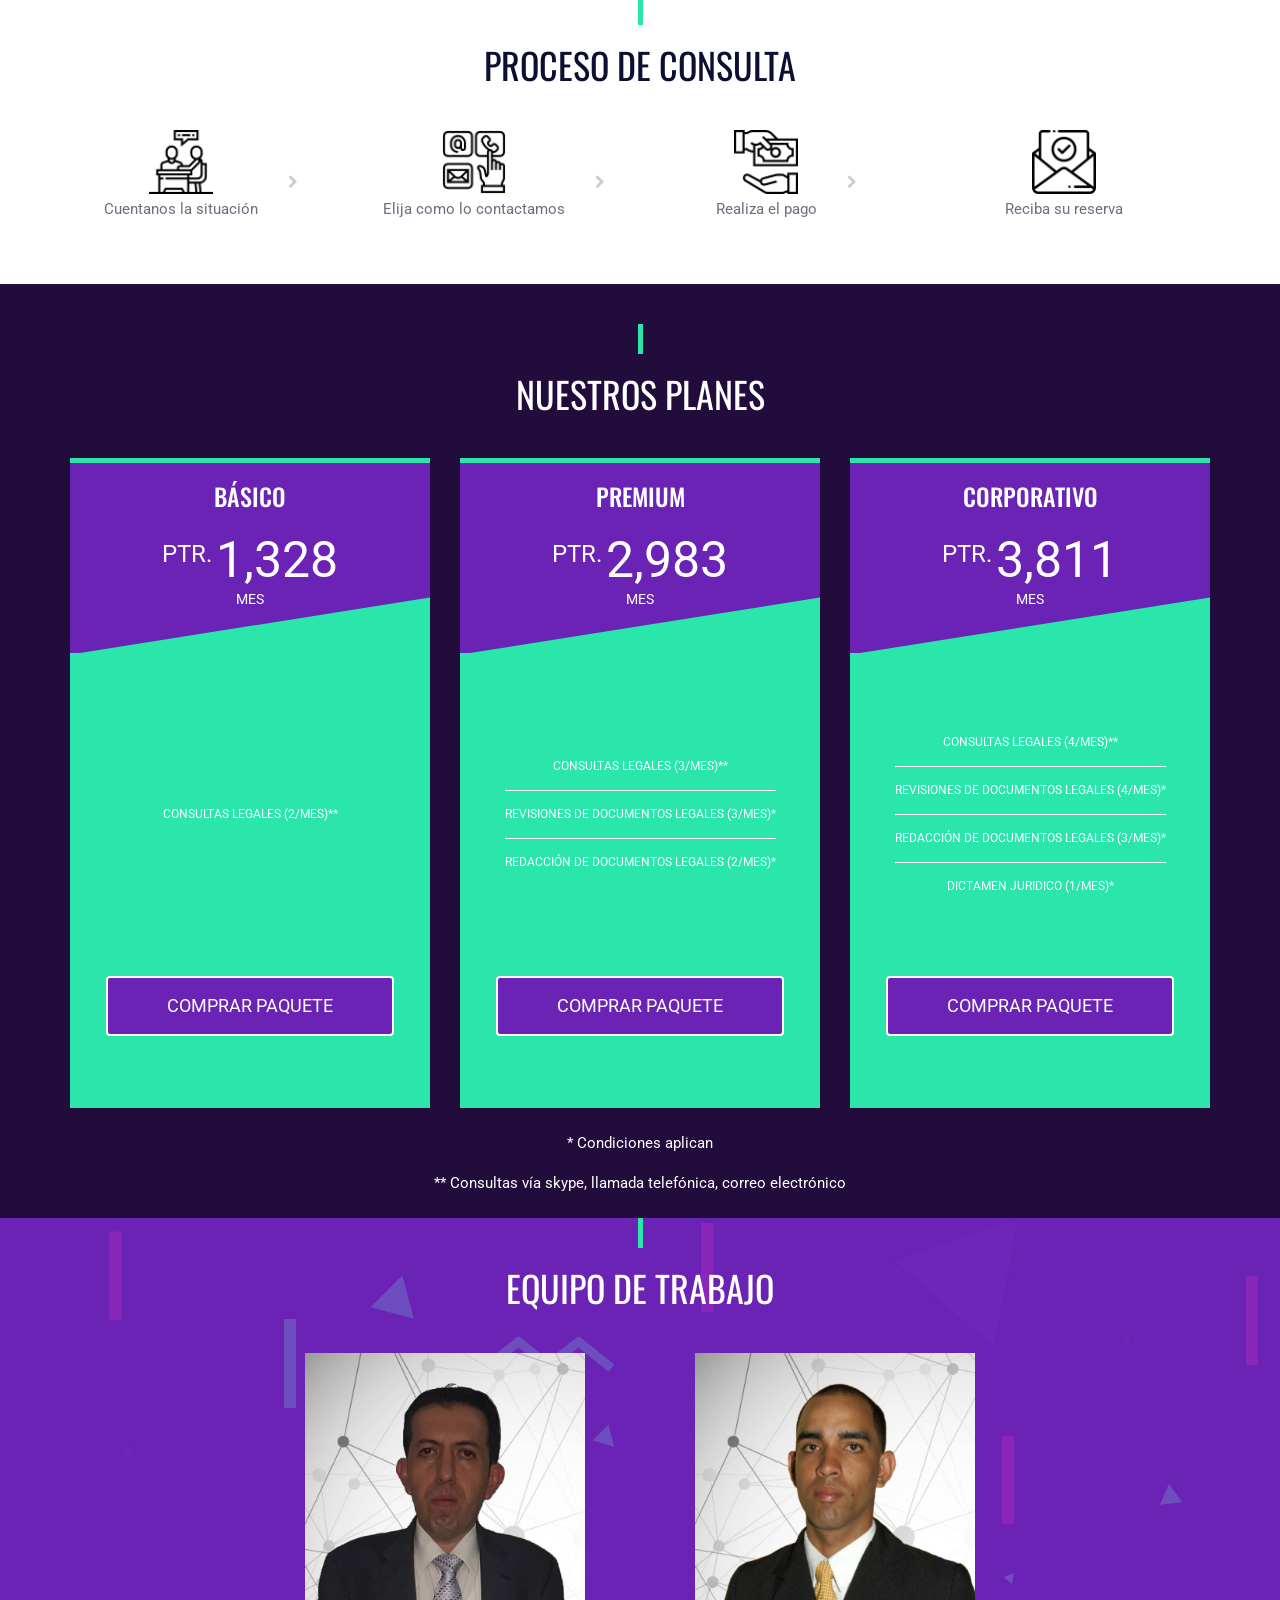
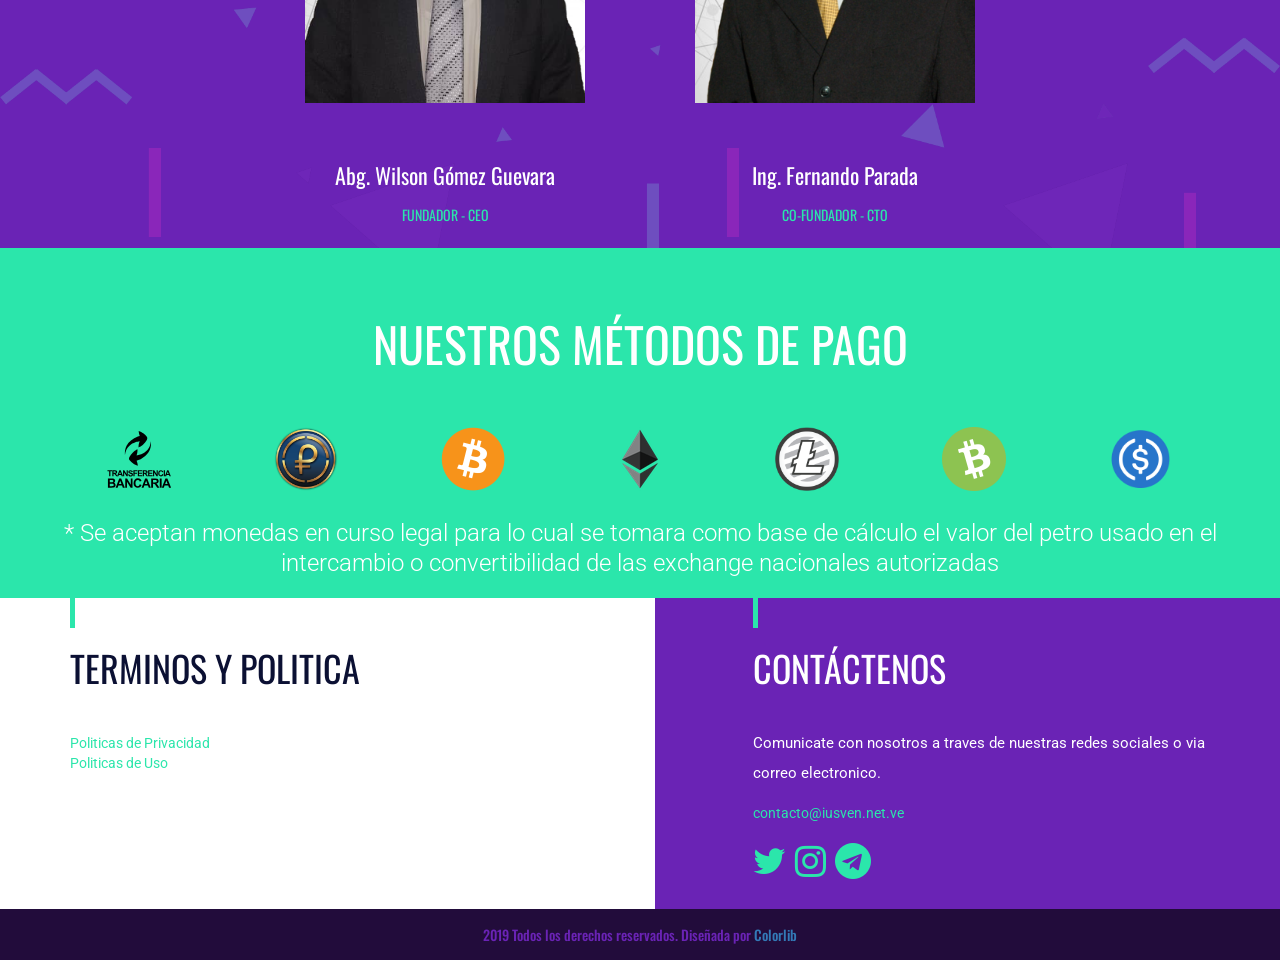
==== commit 32a4931c: "[UPD] Activacion del blog" ====
--- a/index.html
+++ b/index.html
@@ -60,7 +60,7 @@
 				<li><a href="formalities.html">Trámites</a></li>
 				<li><a href="advisory.html">Asesoría</a></li>
 				<li><a href="documents.html">Documentos</a></li>
-				<li><a href="#">Blog</a></li>
+				<li><a href="https://blog.iusven.net.ve/">Blog</a></li>
 			</ul>
 		</nav>
 	</header>
@@ -425,7 +425,7 @@
 			                    <span class="heading">
 			                        <h3>Básico</h3>
 								</span>
-								<span class="price-value"><span class="currency">Consultar Precio</span><span class="mo"> mes</span></span>
+								<span class="price-value"><span class="currency">PTR.</span>1,328<span class="mo"> mes</span></span>
 			                </div>
 			 
 			                <div class="pricingContent">
@@ -446,13 +446,14 @@
 			                    <span class="heading">
 			                        <h3>Premium</h3>
 								</span>
-								<span class="price-value"><span class="currency">Consultar Precio</span><span class="mo"> mes</span></span>
+								<span class="price-value"><span class="currency">PTR.</span>2,983<span class="mo"> mes</span></span>
 			                </div>
 			 
 			                <div class="pricingContent">
 			                    <ul>
 			                        <li>Consultas legales (3/mes)**</li>
-			                        <li>Revisiones de documentos legales (2/mes)*</li>
+			                        <li>Revisiones de documentos legales (3/mes)*</li>
+			                        <li>Redacción de documentos legales (2/mes)*</li>
 			                    </ul>
 			                </div><!-- /  CONTENT BOX-->
 			 
@@ -467,13 +468,14 @@
 			                    <span class="heading">
 			                        <h3>Corporativo</h3>
 								</span>
-								<span class="price-value"><span class="currency">Consultar Precio</span><span class="mo"> mes</span></span>
+								<span class="price-value"><span class="currency">PTR.</span>3,811<span class="mo"> mes</span></span>
 			                </div>
 			 
 			                <div class="pricingContent">
 			                    <ul> 
 			                        <li>Consultas legales (4/mes)**</li>
-			                        <li>Revisiones de documentos legales (2/mes)*</li>
+			                        <li>Revisiones de documentos legales (4/mes)*</li>
+			                        <li>Redacción de documentos legales (3/mes)*</li>
 			                        <li>Dictamen Juridico (1/mes)*</li>
 			                    </ul>
 			                </div><!-- /  CONTENT BOX-->
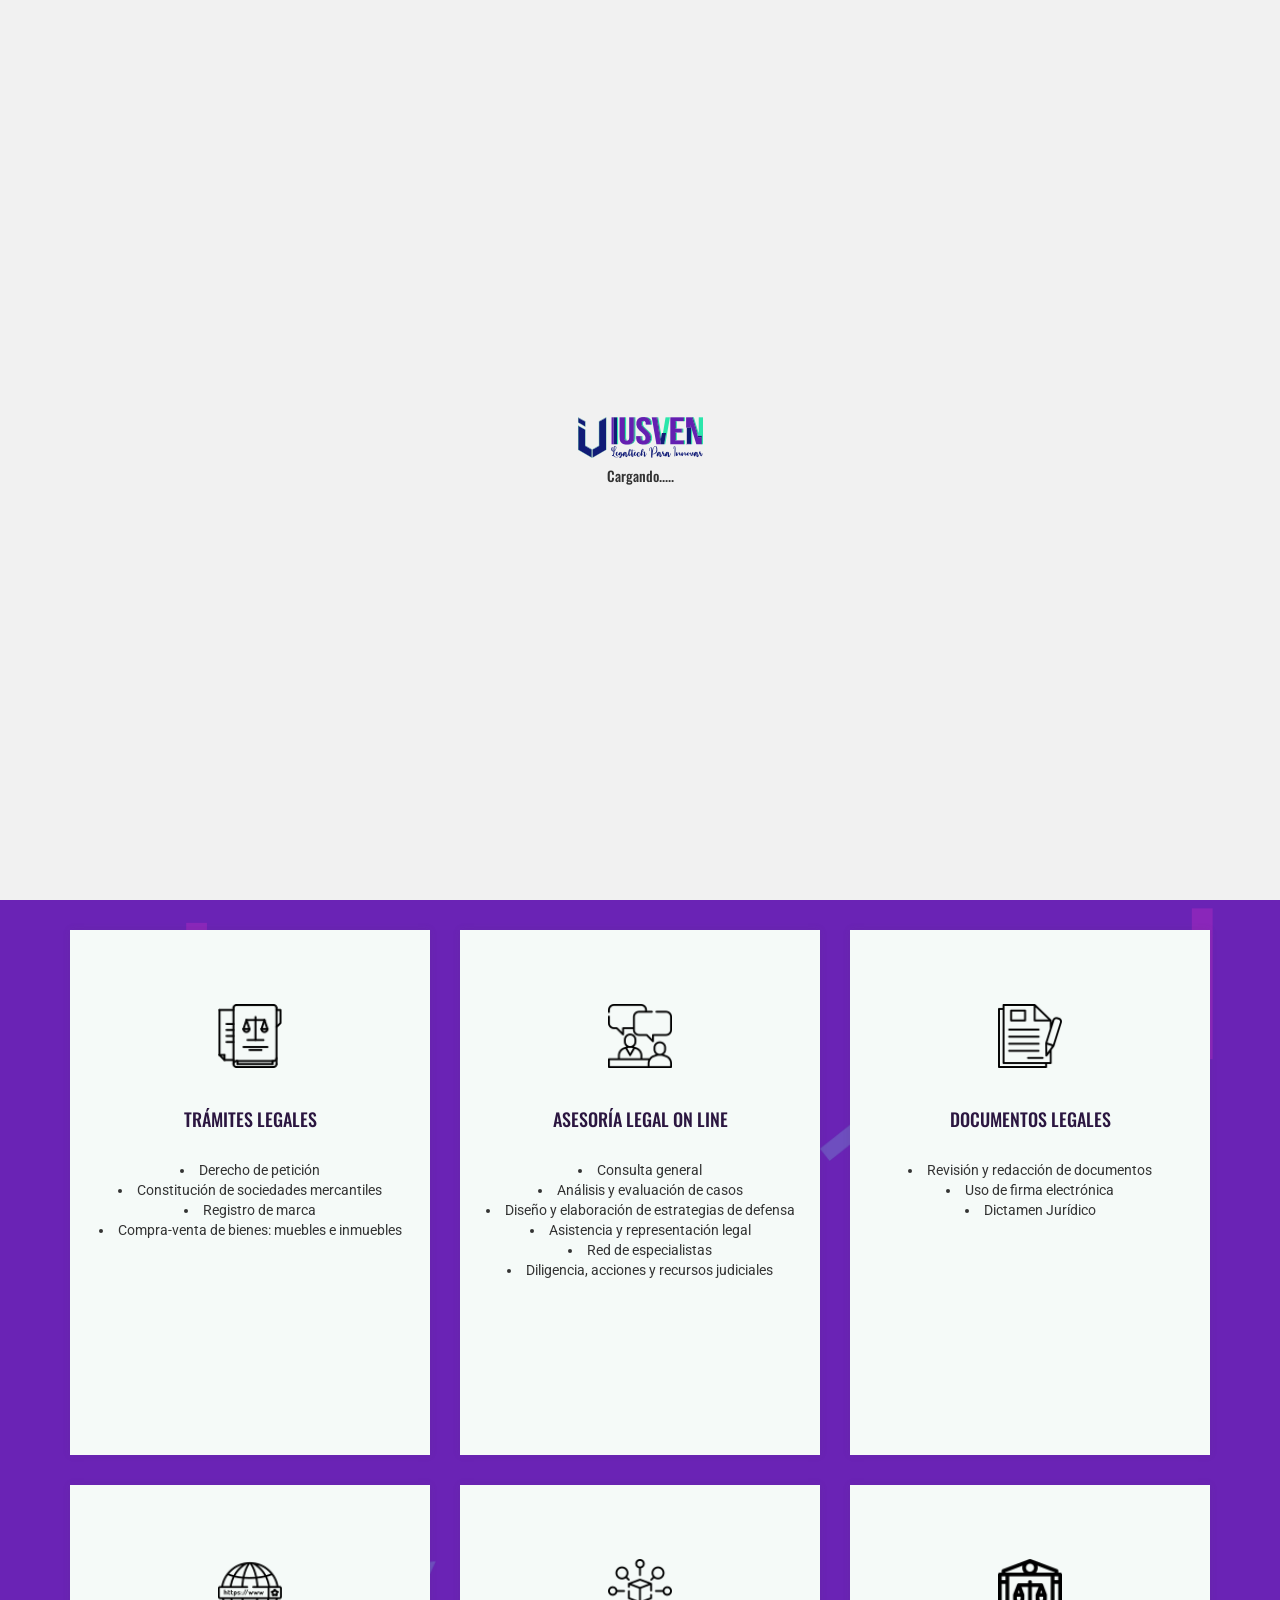
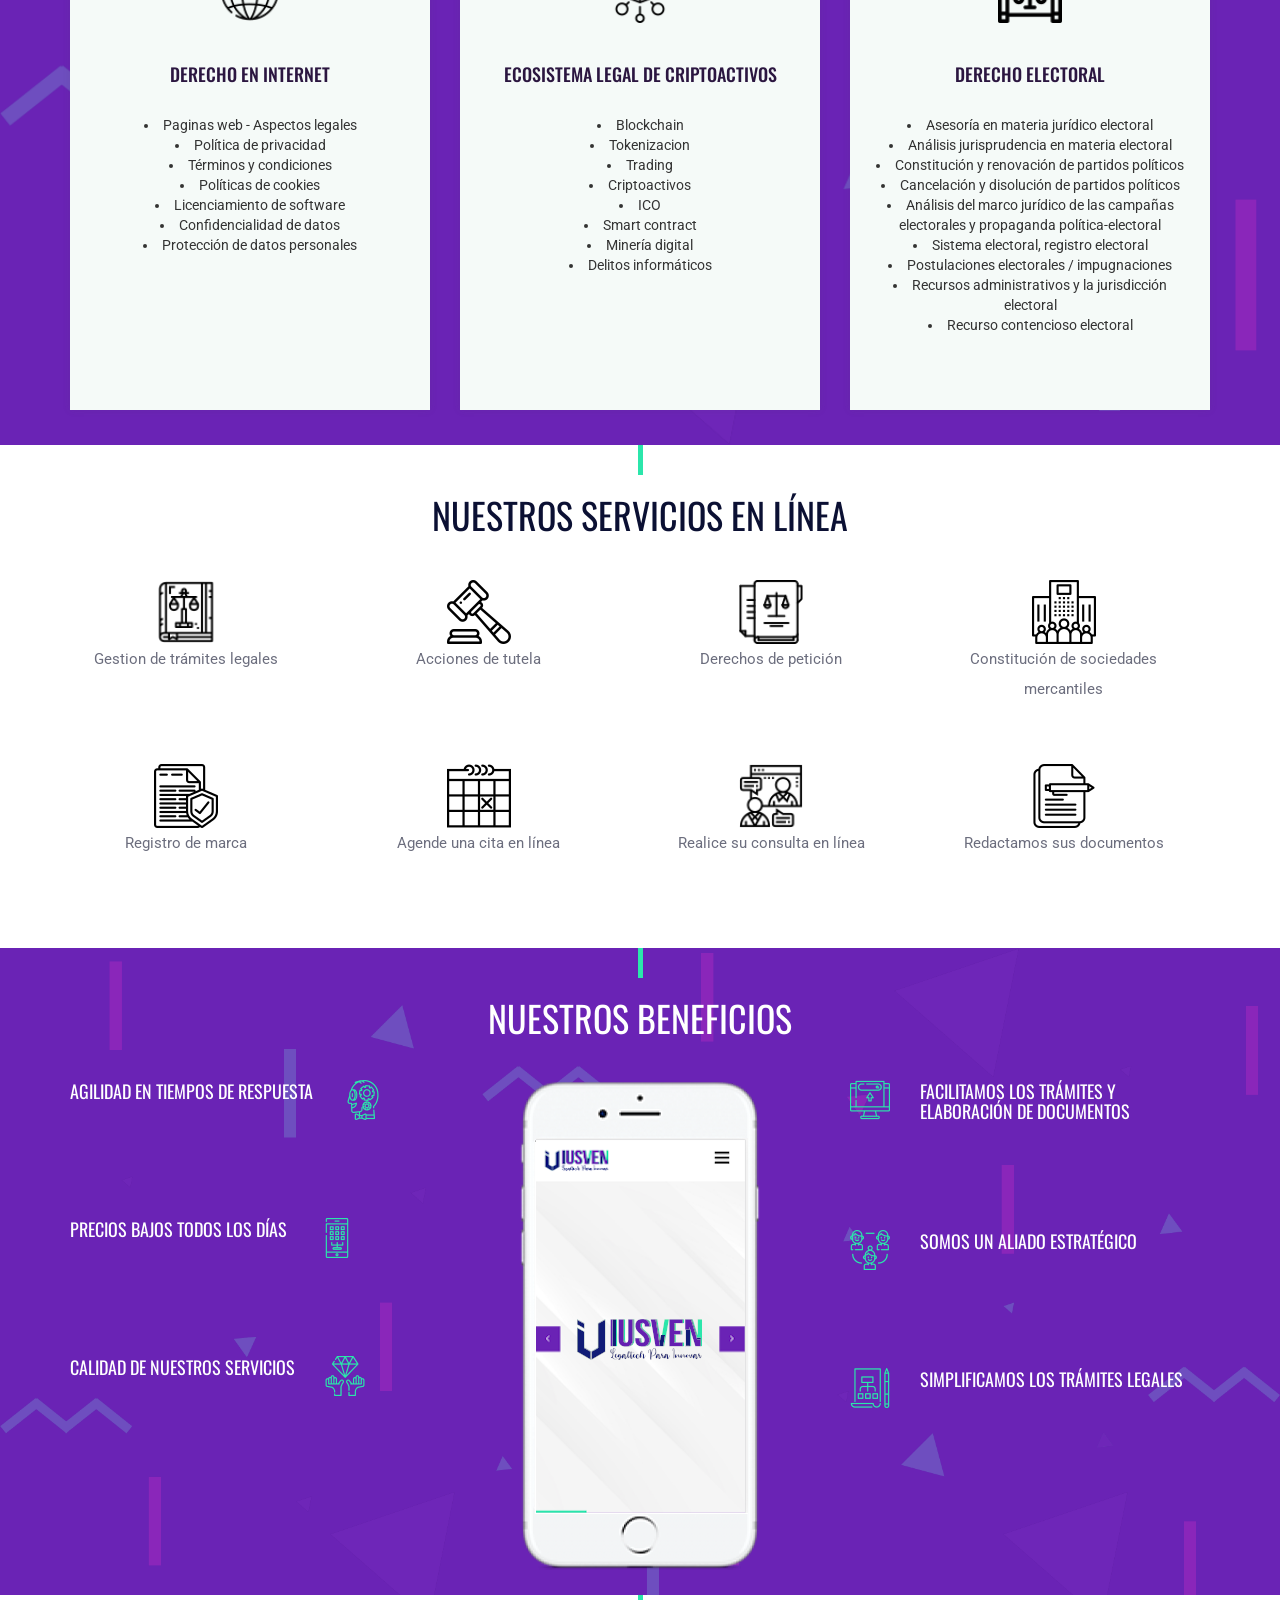
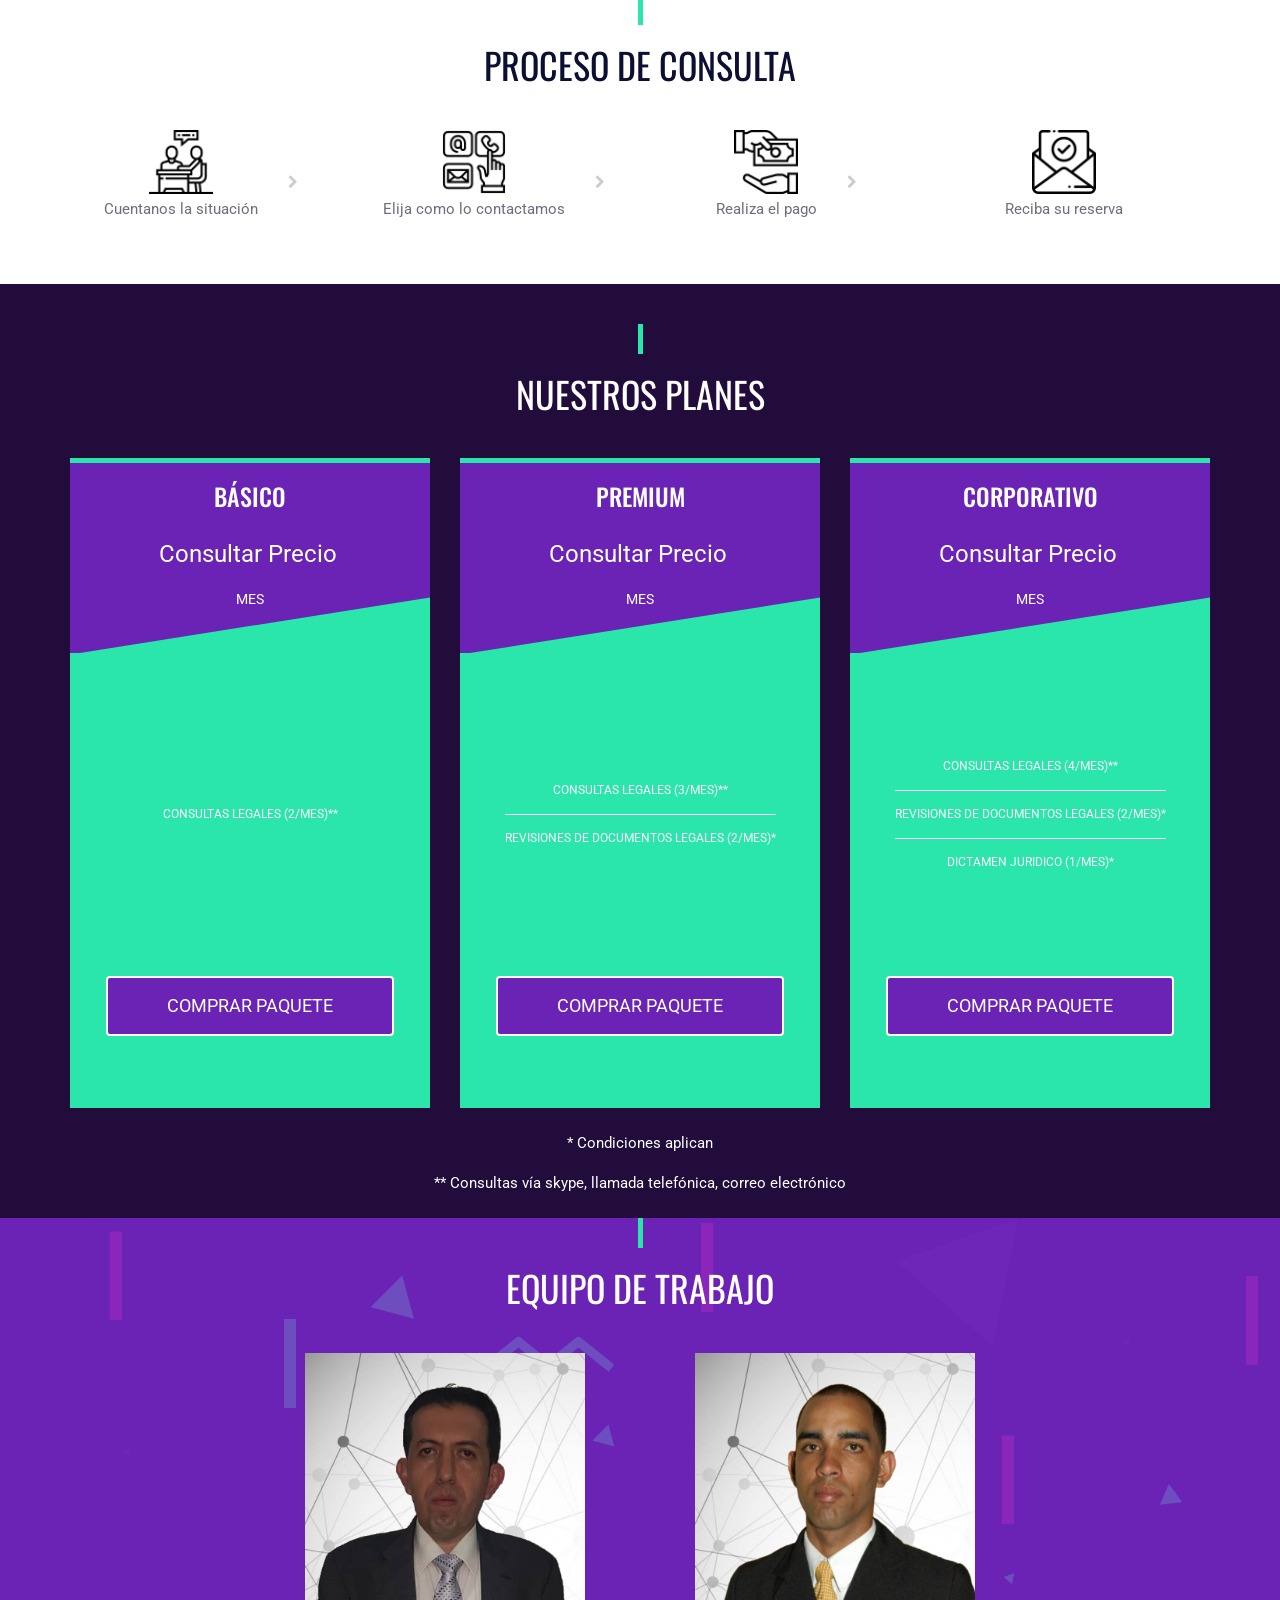
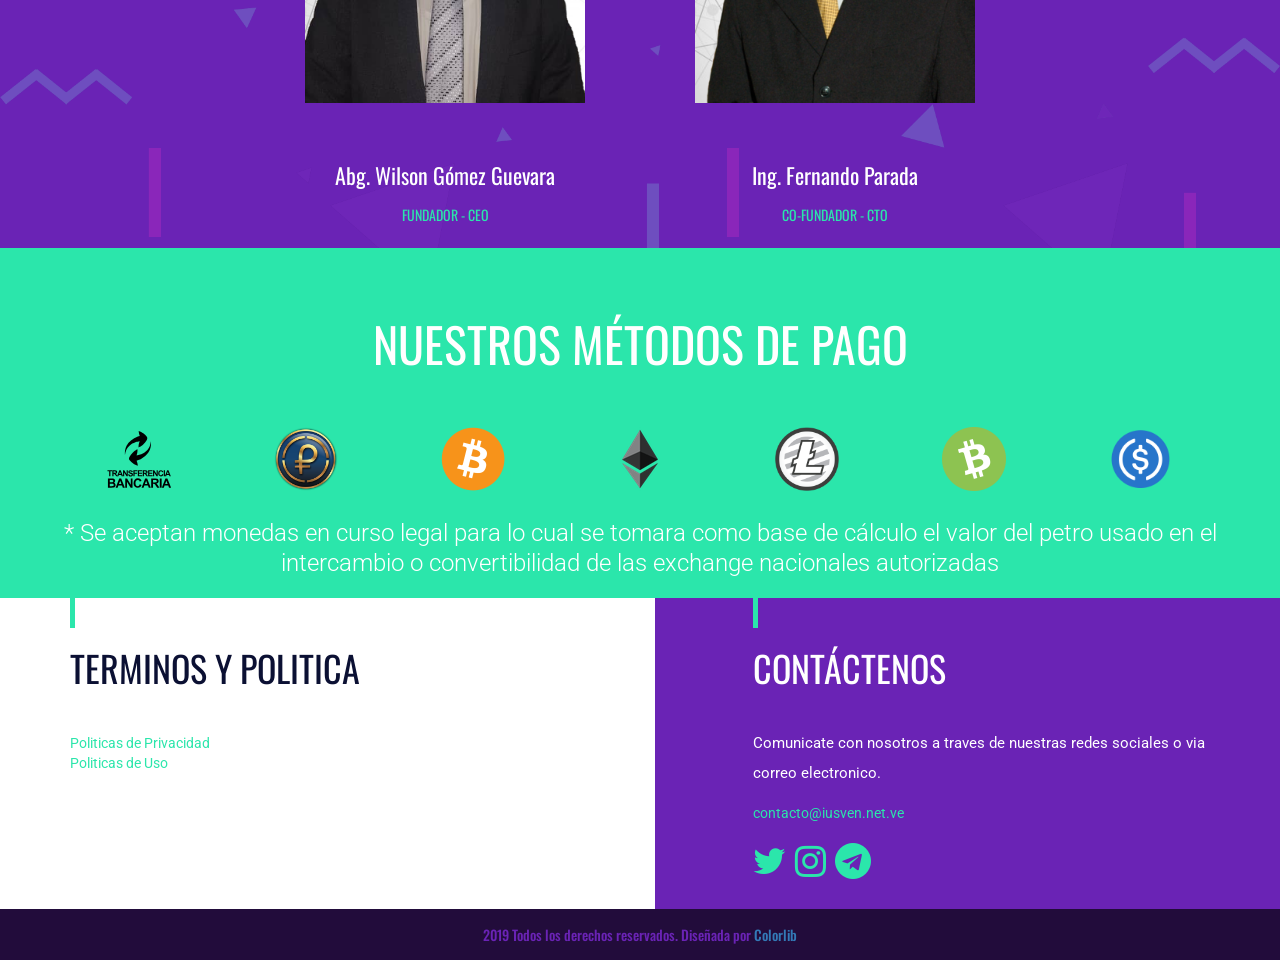
==== commit d2dcbd72: "Fusionado los commit" ====
--- a/index.html
+++ b/index.html
@@ -425,7 +425,7 @@
 			                    <span class="heading">
 			                        <h3>Básico</h3>
 								</span>
-								<span class="price-value"><span class="currency">PTR.</span>1,328<span class="mo"> mes</span></span>
+								<span class="price-value"><span class="currency">Consultar Precio</span><span class="mo"> mes</span></span>
 			                </div>
 			 
 			                <div class="pricingContent">
@@ -446,14 +446,13 @@
 			                    <span class="heading">
 			                        <h3>Premium</h3>
 								</span>
-								<span class="price-value"><span class="currency">PTR.</span>2,983<span class="mo"> mes</span></span>
+								<span class="price-value"><span class="currency">Consultar Precio</span><span class="mo"> mes</span></span>
 			                </div>
 			 
 			                <div class="pricingContent">
 			                    <ul>
 			                        <li>Consultas legales (3/mes)**</li>
-			                        <li>Revisiones de documentos legales (3/mes)*</li>
-			                        <li>Redacción de documentos legales (2/mes)*</li>
+			                        <li>Revisiones de documentos legales (2/mes)*</li>
 			                    </ul>
 			                </div><!-- /  CONTENT BOX-->
 			 
@@ -468,14 +467,13 @@
 			                    <span class="heading">
 			                        <h3>Corporativo</h3>
 								</span>
-								<span class="price-value"><span class="currency">PTR.</span>3,811<span class="mo"> mes</span></span>
+								<span class="price-value"><span class="currency">Consultar Precio</span><span class="mo"> mes</span></span>
 			                </div>
 			 
 			                <div class="pricingContent">
 			                    <ul> 
 			                        <li>Consultas legales (4/mes)**</li>
-			                        <li>Revisiones de documentos legales (4/mes)*</li>
-			                        <li>Redacción de documentos legales (3/mes)*</li>
+			                        <li>Revisiones de documentos legales (2/mes)*</li>
 			                        <li>Dictamen Juridico (1/mes)*</li>
 			                    </ul>
 			                </div><!-- /  CONTENT BOX-->
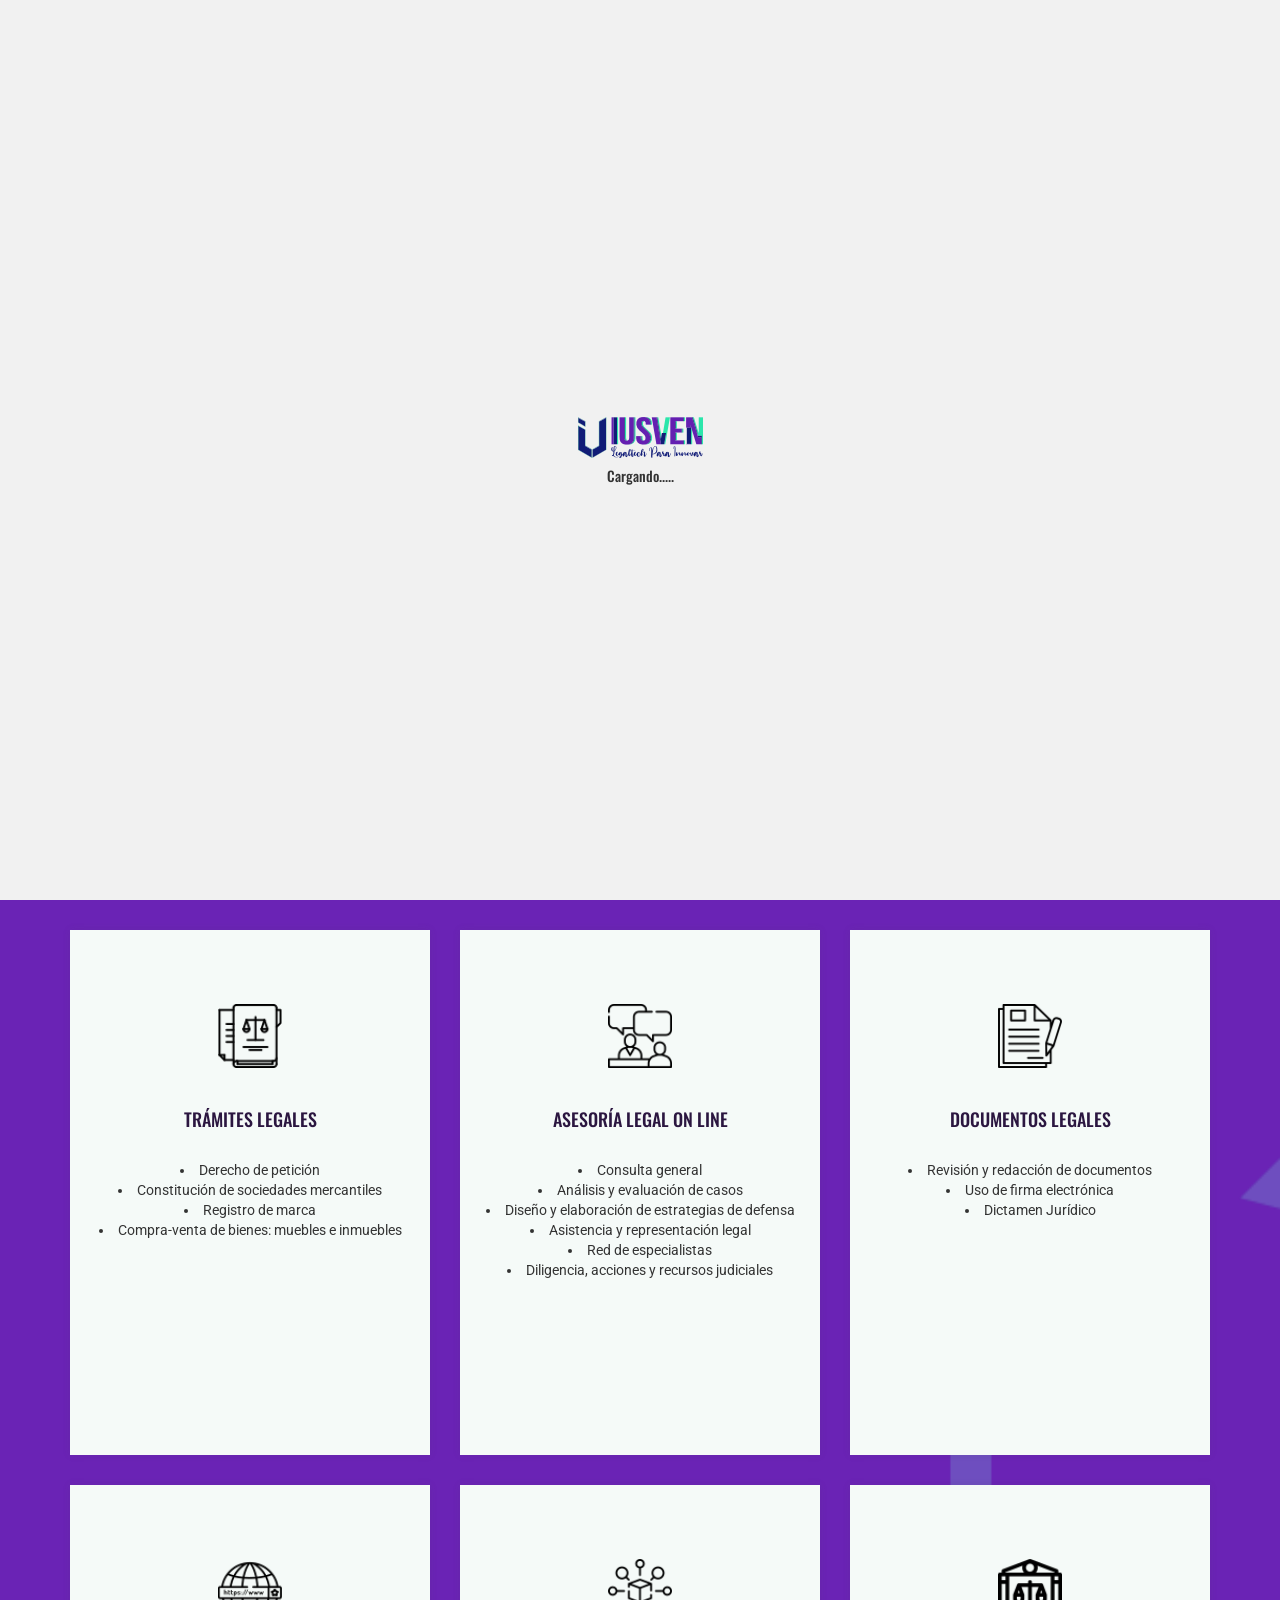
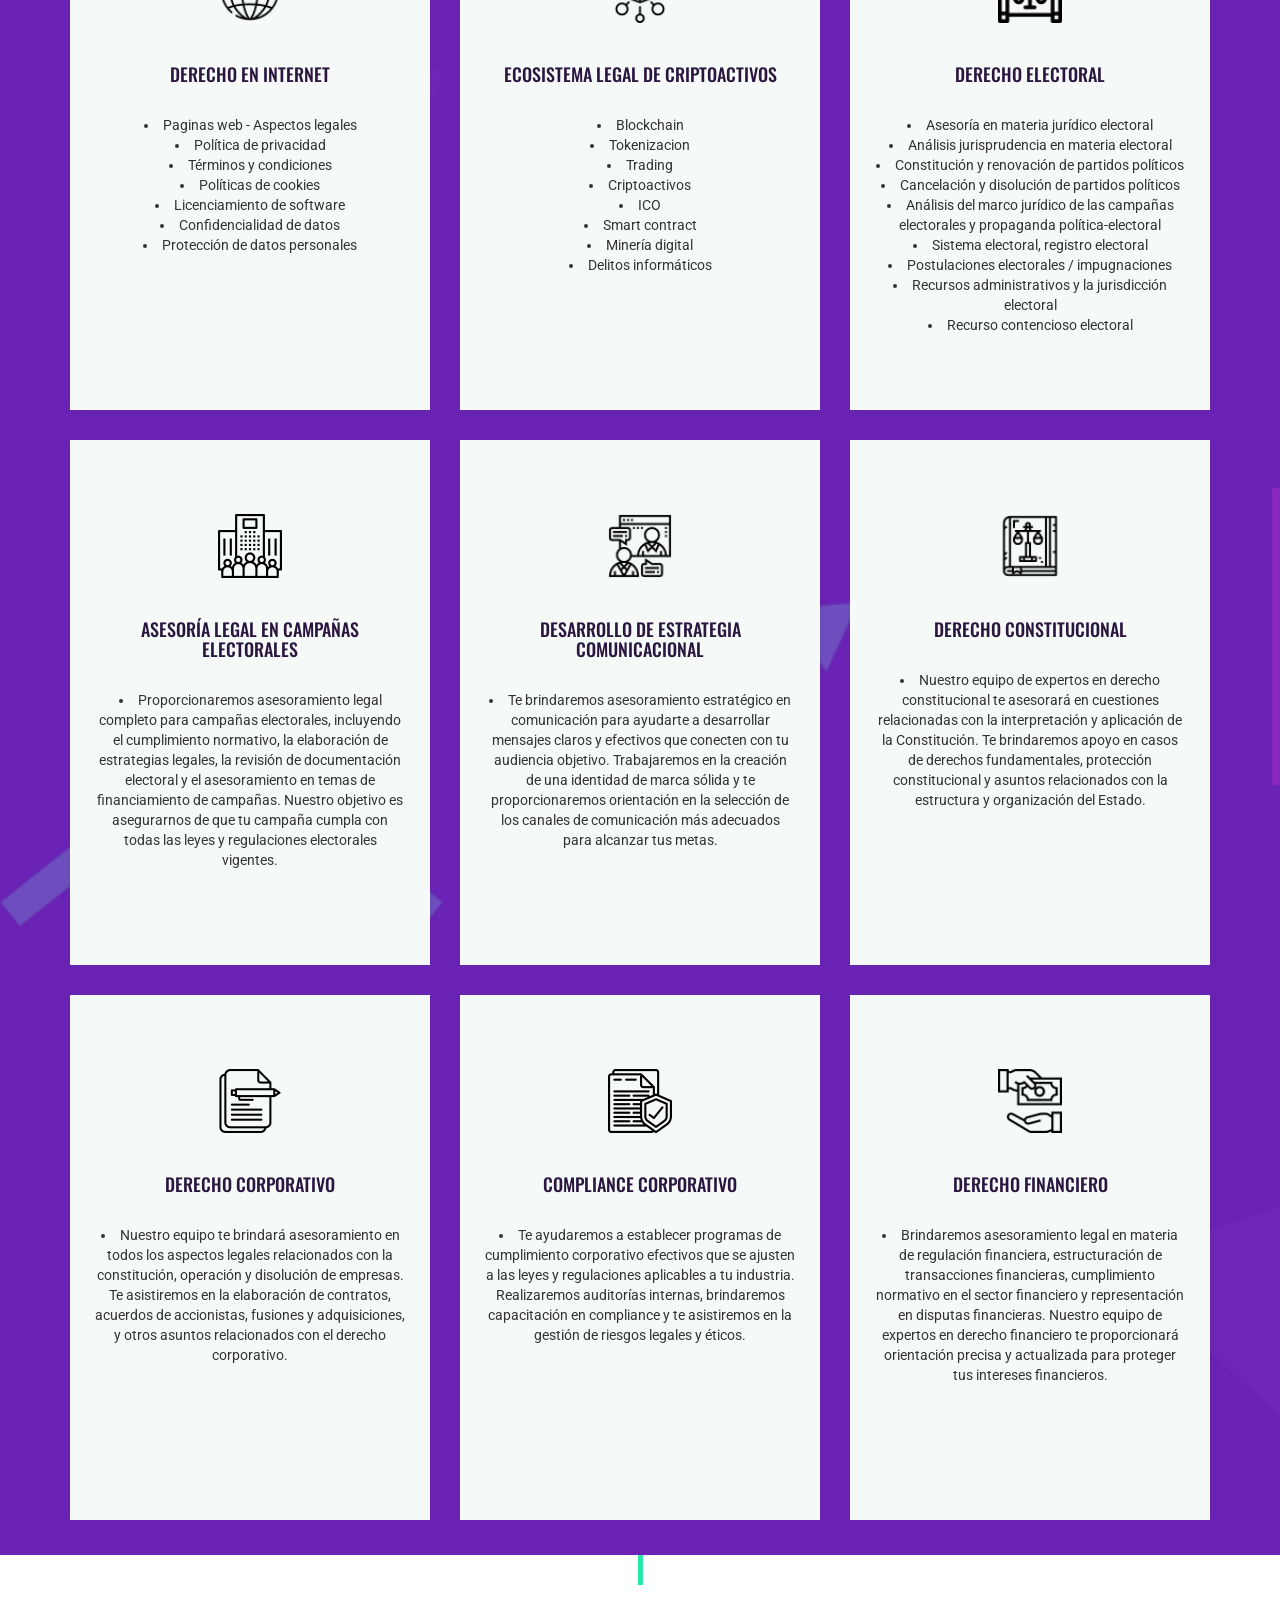
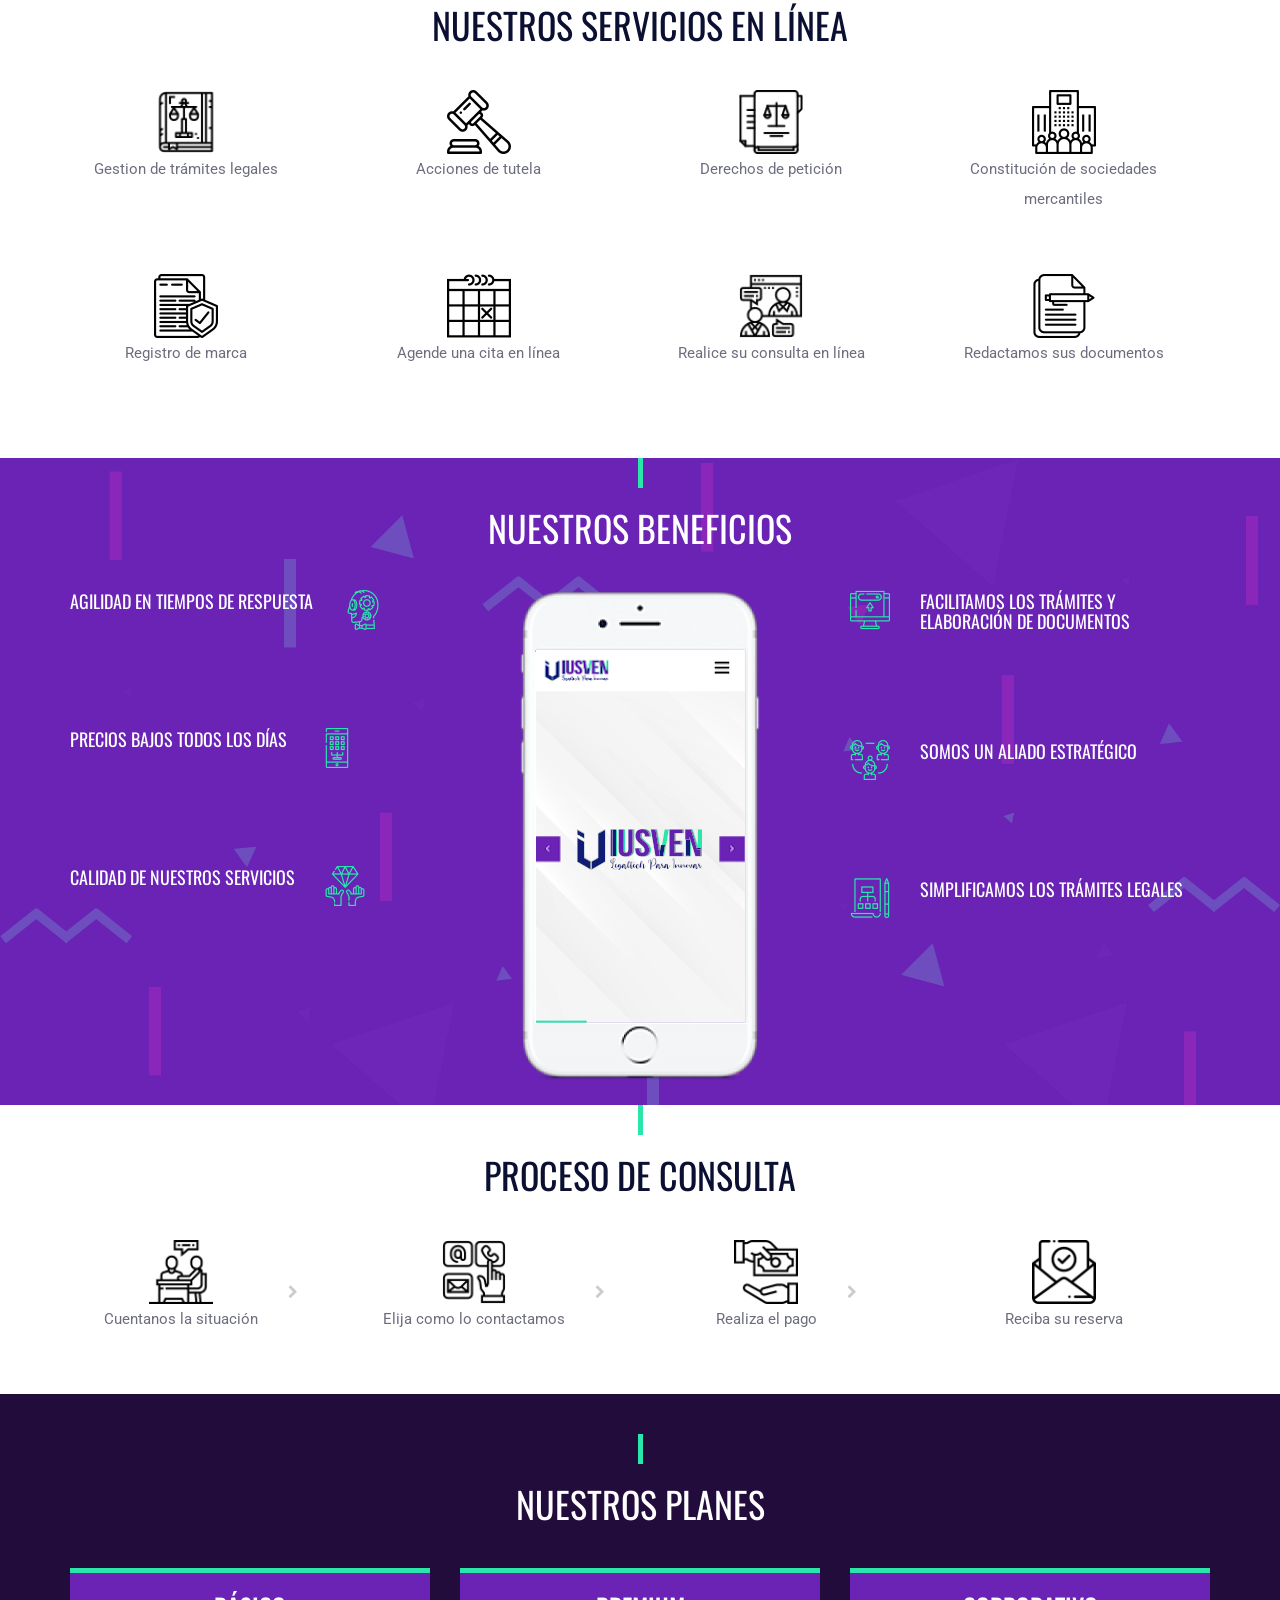
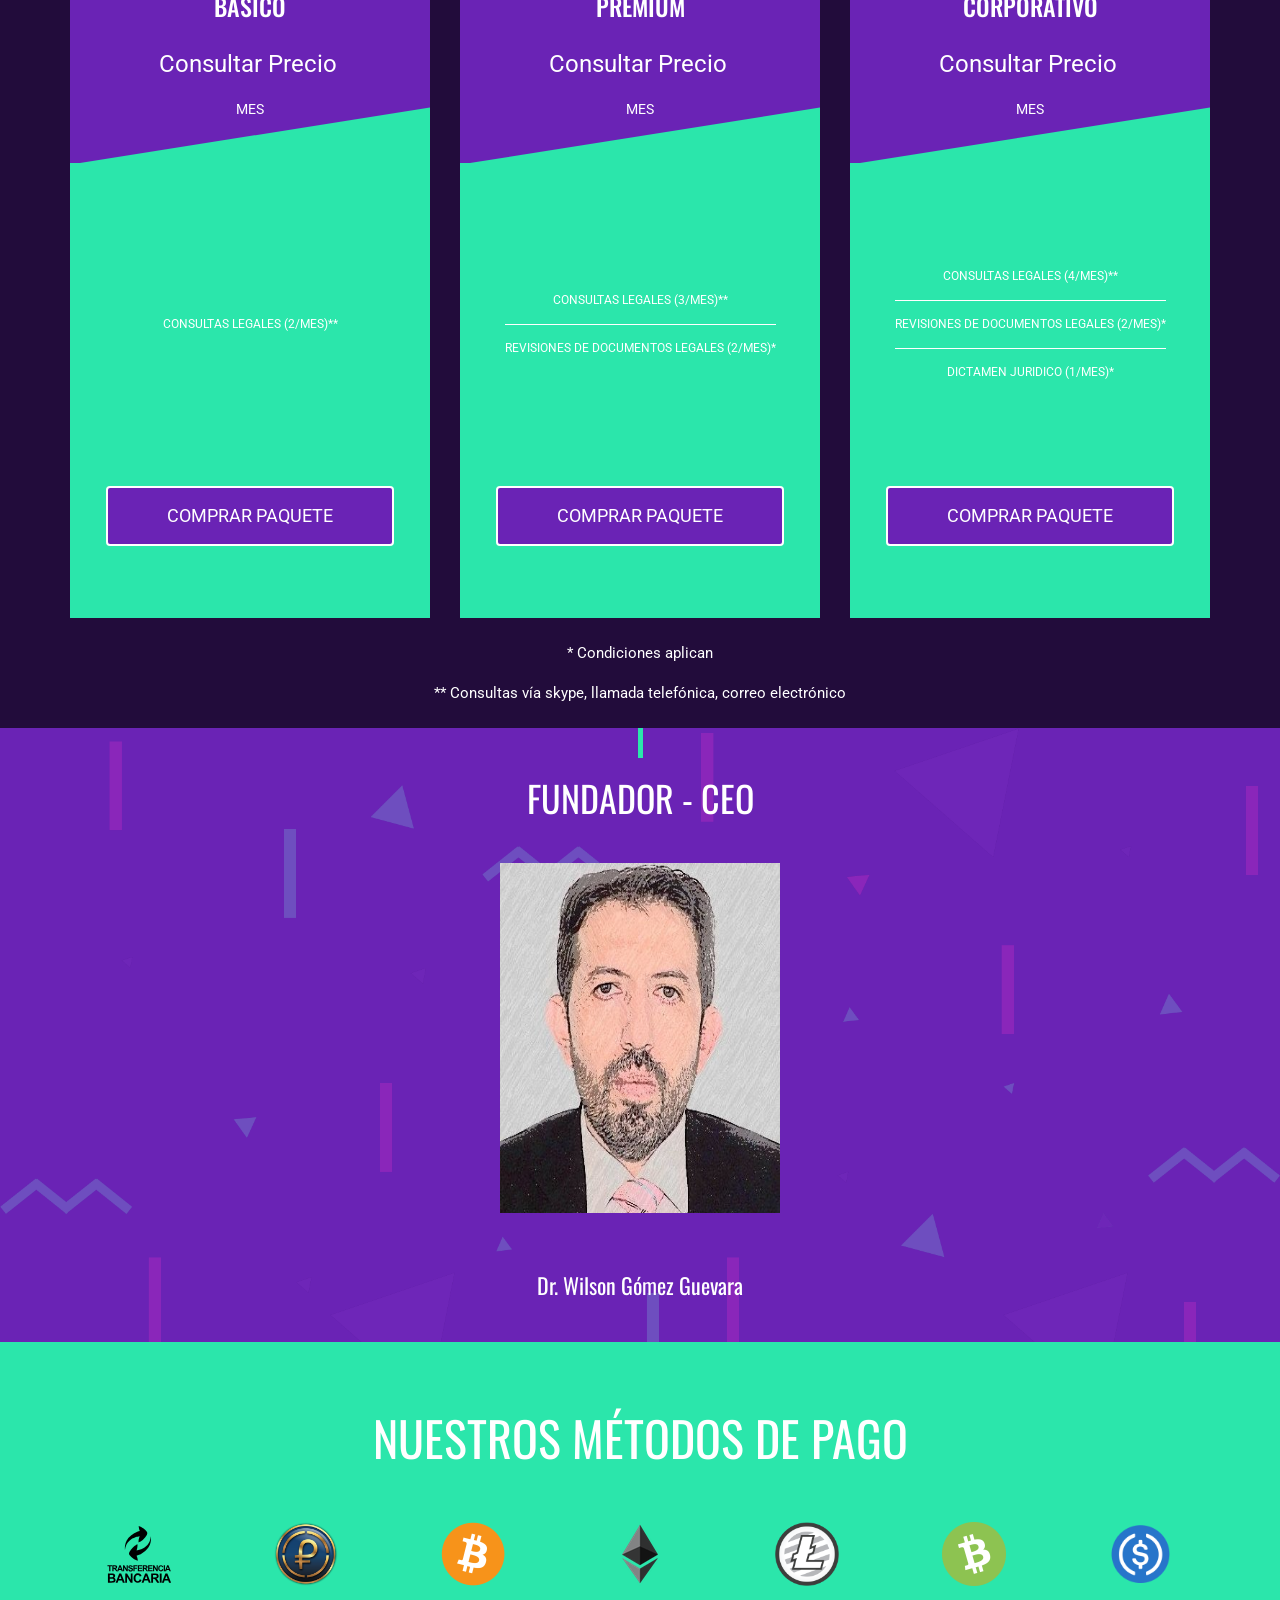
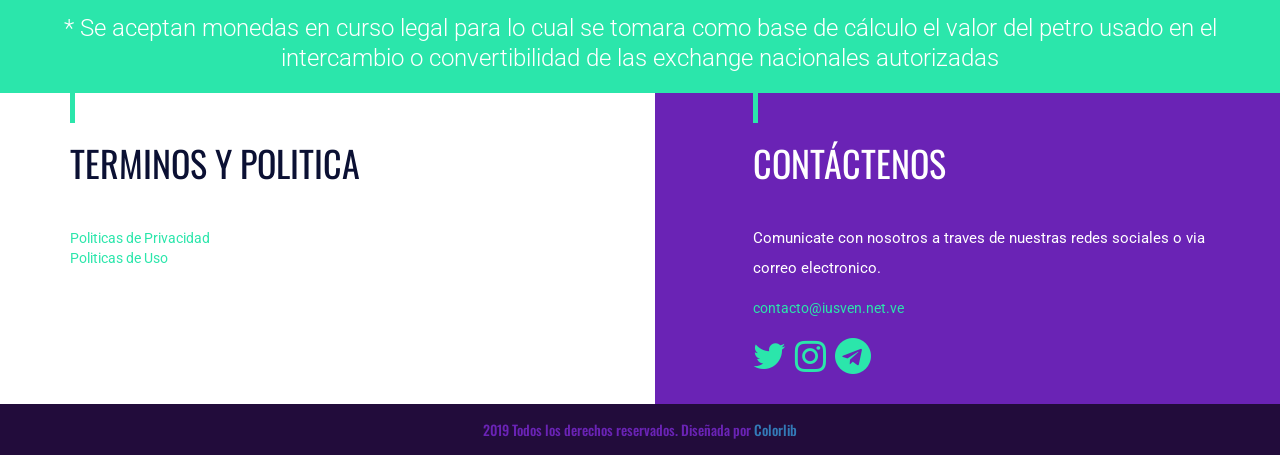
==== commit f536fb65: "Upgrade 23.5.23" ====
--- a/index.html
+++ b/index.html
@@ -179,6 +179,66 @@
 							<li>Postulaciones electorales / impugnaciones</li>
 							<li>Recursos administrativos y la jurisdicción electoral</li>
 							<li>Recurso contencioso electoral</li>
+						</div>
+					</div>
+					<!-- single card -->
+					<div class="col-lg-4 col-sm-6">
+						<div class="lab-card">
+							<div class="icon">
+								<img src="img/service/enterprise.png" alt="">
+							</div>
+							<h2>Asesoría Legal en Campañas Electorales</h2>
+							<li>Proporcionaremos asesoramiento legal completo para campañas electorales, incluyendo el cumplimiento normativo, la elaboración de estrategias legales, la revisión de documentación electoral y el asesoramiento en temas de financiamiento de campañas. Nuestro objetivo es asegurarnos de que tu campaña cumpla con todas las leyes y regulaciones electorales vigentes.</li>
+						</div>
+					</div>
+					<!-- single card -->
+					<div class="col-lg-4 col-sm-6">
+						<div class="lab-card">
+							<div class="icon">
+								<img src="img/service/consultant.png" alt="">
+							</div>
+							<h2>Desarrollo de Estrategia Comunicacional</h2>
+							<li>Te brindaremos asesoramiento estratégico en comunicación para ayudarte a desarrollar mensajes claros y efectivos que conecten con tu audiencia objetivo. Trabajaremos en la creación de una identidad de marca sólida y te proporcionaremos orientación en la selección de los canales de comunicación más adecuados para alcanzar tus metas.</li>
+						</div>
+					</div>
+					<!-- single card -->
+					<div class="col-lg-4 col-sm-6">
+						<div class="lab-card">
+							<div class="icon">
+								<img src="img/service/law-book.png" alt="">
+							</div>
+							<h2>Derecho Constitucional</h2>
+							<li>Nuestro equipo de expertos en derecho constitucional te asesorará en cuestiones relacionadas con la interpretación y aplicación de la Constitución. Te brindaremos apoyo en casos de derechos fundamentales, protección constitucional y asuntos relacionados con la estructura y organización del Estado.</li>
+						</div>
+					</div>
+					<!-- single card -->
+					<div class="col-lg-4 col-sm-6">
+						<div class="lab-card">
+							<div class="icon">
+								<img src="img/documents/report.png" alt="">
+							</div>
+							<h2>Derecho Corporativo</h2>
+							<li>Nuestro equipo te brindará asesoramiento en todos los aspectos legales relacionados con la constitución, operación y disolución de empresas. Te asistiremos en la elaboración de contratos, acuerdos de accionistas, fusiones y adquisiciones, y otros asuntos relacionados con el derecho corporativo.</li>
+						</div>
+					</div>
+					<!-- single card -->
+					<div class="col-lg-4 col-sm-6">
+						<div class="lab-card">
+							<div class="icon">
+								<img src="img/formalities/insurance.png" alt="">
+							</div>
+							<h2>Compliance Corporativo</h2>
+							<li>Te ayudaremos a establecer programas de cumplimiento corporativo efectivos que se ajusten a las leyes y regulaciones aplicables a tu industria. Realizaremos auditorías internas, brindaremos capacitación en compliance y te asistiremos en la gestión de riesgos legales y éticos.</li>
+						</div>
+					</div>
+					<!-- single card -->
+					<div class="col-lg-4 col-sm-6">
+						<div class="lab-card">
+							<div class="icon">
+								<img src="img/process/payment.png" alt="">
+							</div>
+							<h2>Derecho Financiero</h2>
+							<li>Brindaremos asesoramiento legal en materia de regulación financiera, estructuración de transacciones financieras, cumplimiento normativo en el sector financiero y representación en disputas financieras. Nuestro equipo de expertos en derecho financiero te proporcionará orientación precisa y actualizada para proteger tus intereses financieros.</li>
 						</div>
 					</div>
 
@@ -496,23 +556,14 @@
 		<div class="overlay"></div>
 		<div class="container">
 			<div class="section-title">
-				<h2>Equipo de Trabajo</h2>
+				<h2>Fundador - CEO</h2>
 			</div>
 			<div class="row">
 				<!-- single member -->
-				<div class="col-sm-4 col-sm-offset-2">
+				<div class="col-sm-4 col-sm-offset-4">
 					<div class="member">
-						<img src="img/team/2.png" alt="">
-						<h2>Abg. Wilson Gómez Guevara</h2>
-						<h3>Fundador - CEO</h3>
-					</div>
-				</div>
-				<!-- single member -->
-				<div class="col-sm-4">
-					<div class="member">
-						<img src="img/team/3.png" alt="">
-						<h2>Ing. Fernando Parada</h2>
-						<h3>Co-Fundador - CTO</h3>
+						<img src="img/team/3.jpg" alt="">
+						<h2>Dr. Wilson Gómez Guevara</h2>
 					</div>
 				</div>
 			</div>
@@ -620,8 +671,8 @@
 					<p>Comunicate con nosotros a traves de nuestras redes sociales o via correo electronico. </p>
 					<p class="con-item"><a href="mailto:contacto@iusven.net.ve" class="link">contacto@iusven.net.ve</a></p>
 					<h2>
-						<a href="https://twitter.com/IusvenPRO" class="link"><i class="fa fa-twitter"></i></a>
-						<a href="https://www.instagram.com/iusvenpro1.0/" class="link"><i class="fa fa-instagram"></i></a>
+						<a href="https://twitter.com/WilsonGomezGB" class="link"><i class="fa fa-twitter"></i></a>
+						<a href="https://www.instagram.com/wilsongomezgb/" class="link"><i class="fa fa-instagram"></i></a>
 						<a href="" class="link"><i class="fa fa-telegram"></i></a>
 					</h2>
 					<!-- <h3 class="mt60">Oficina principal</h3>
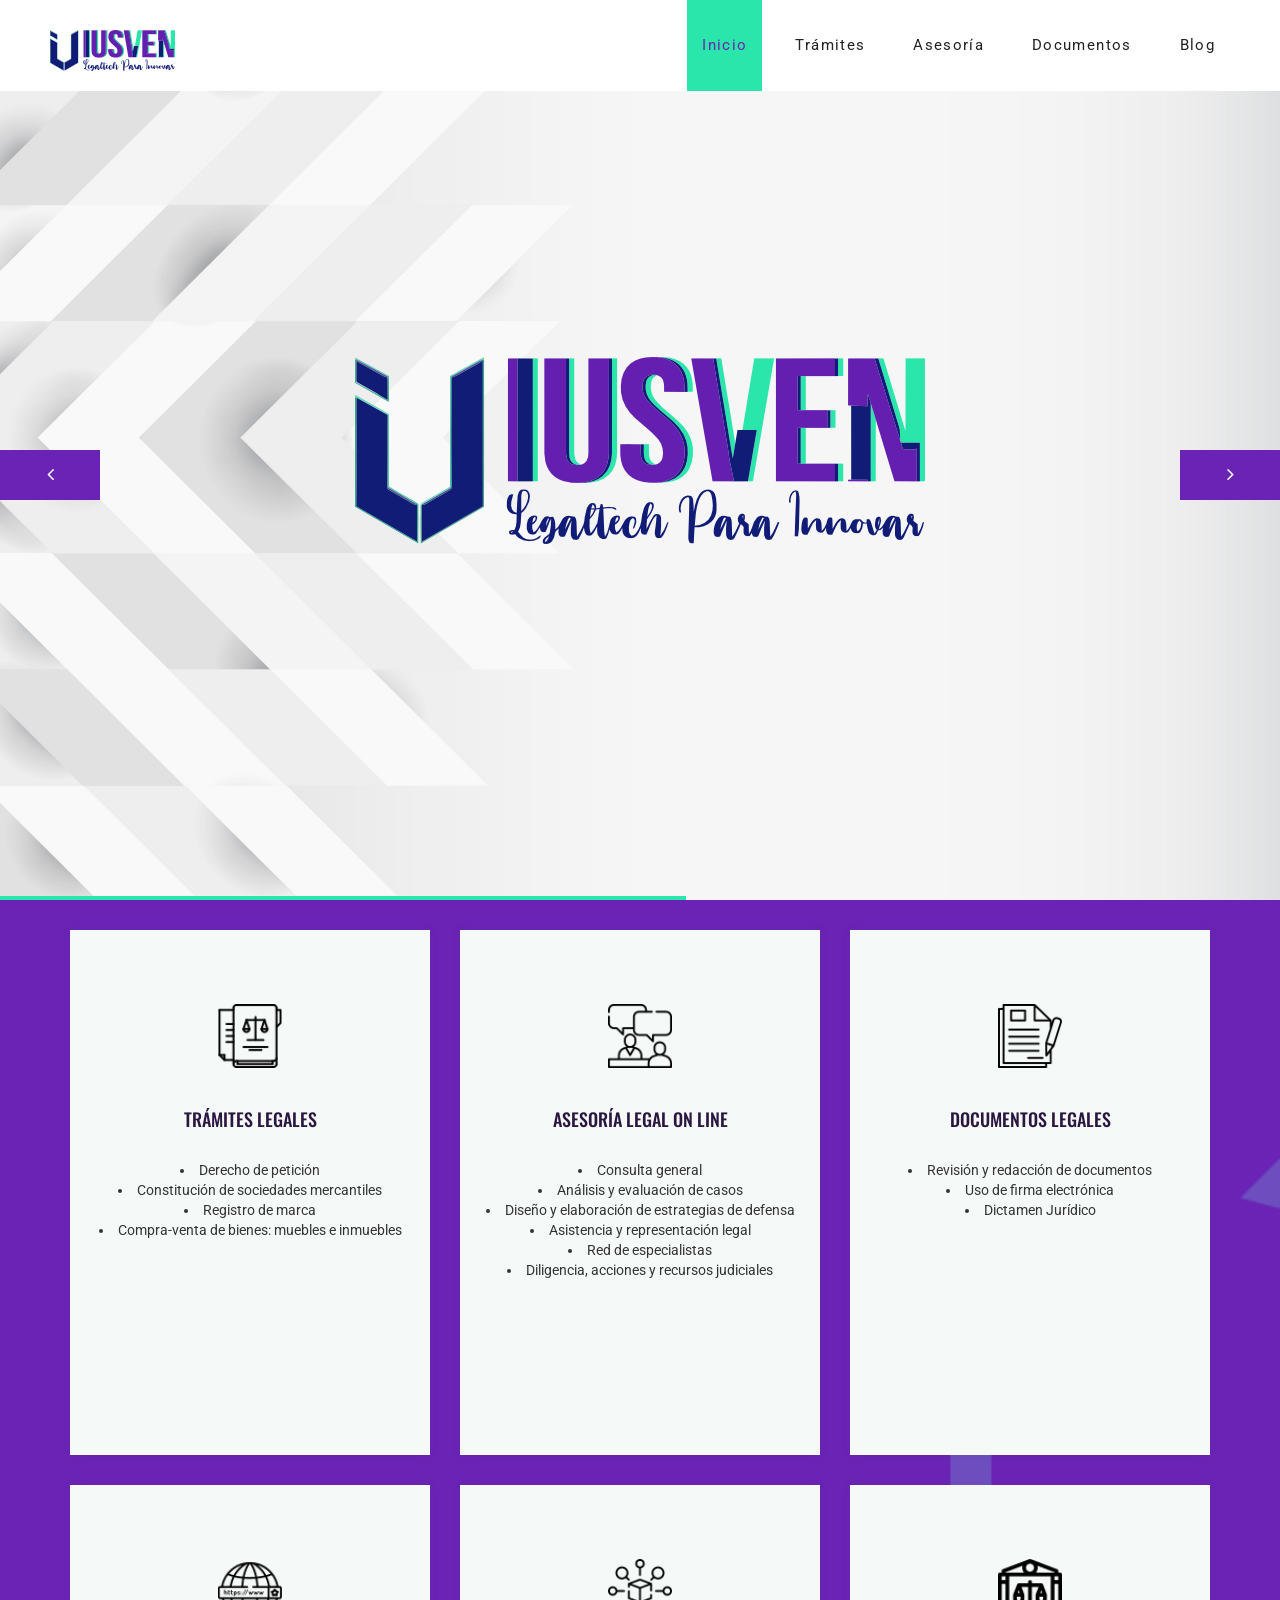
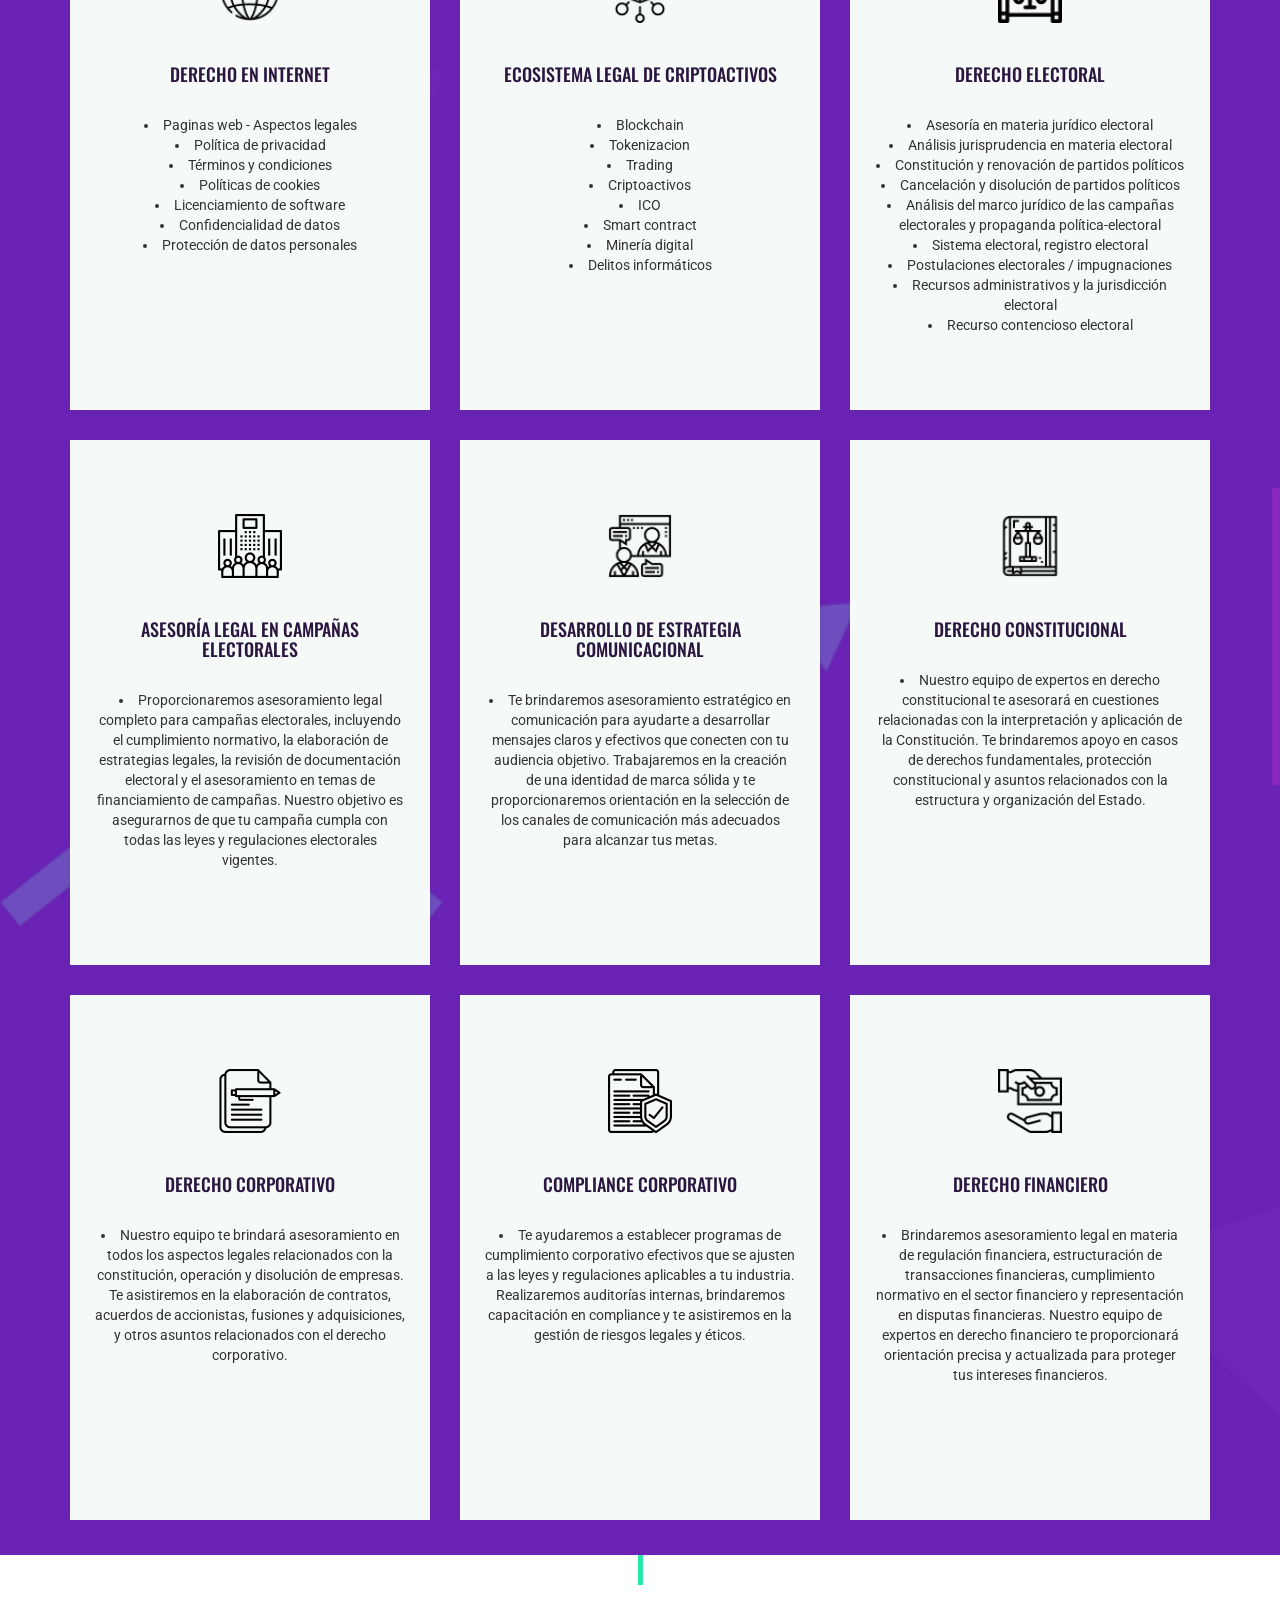
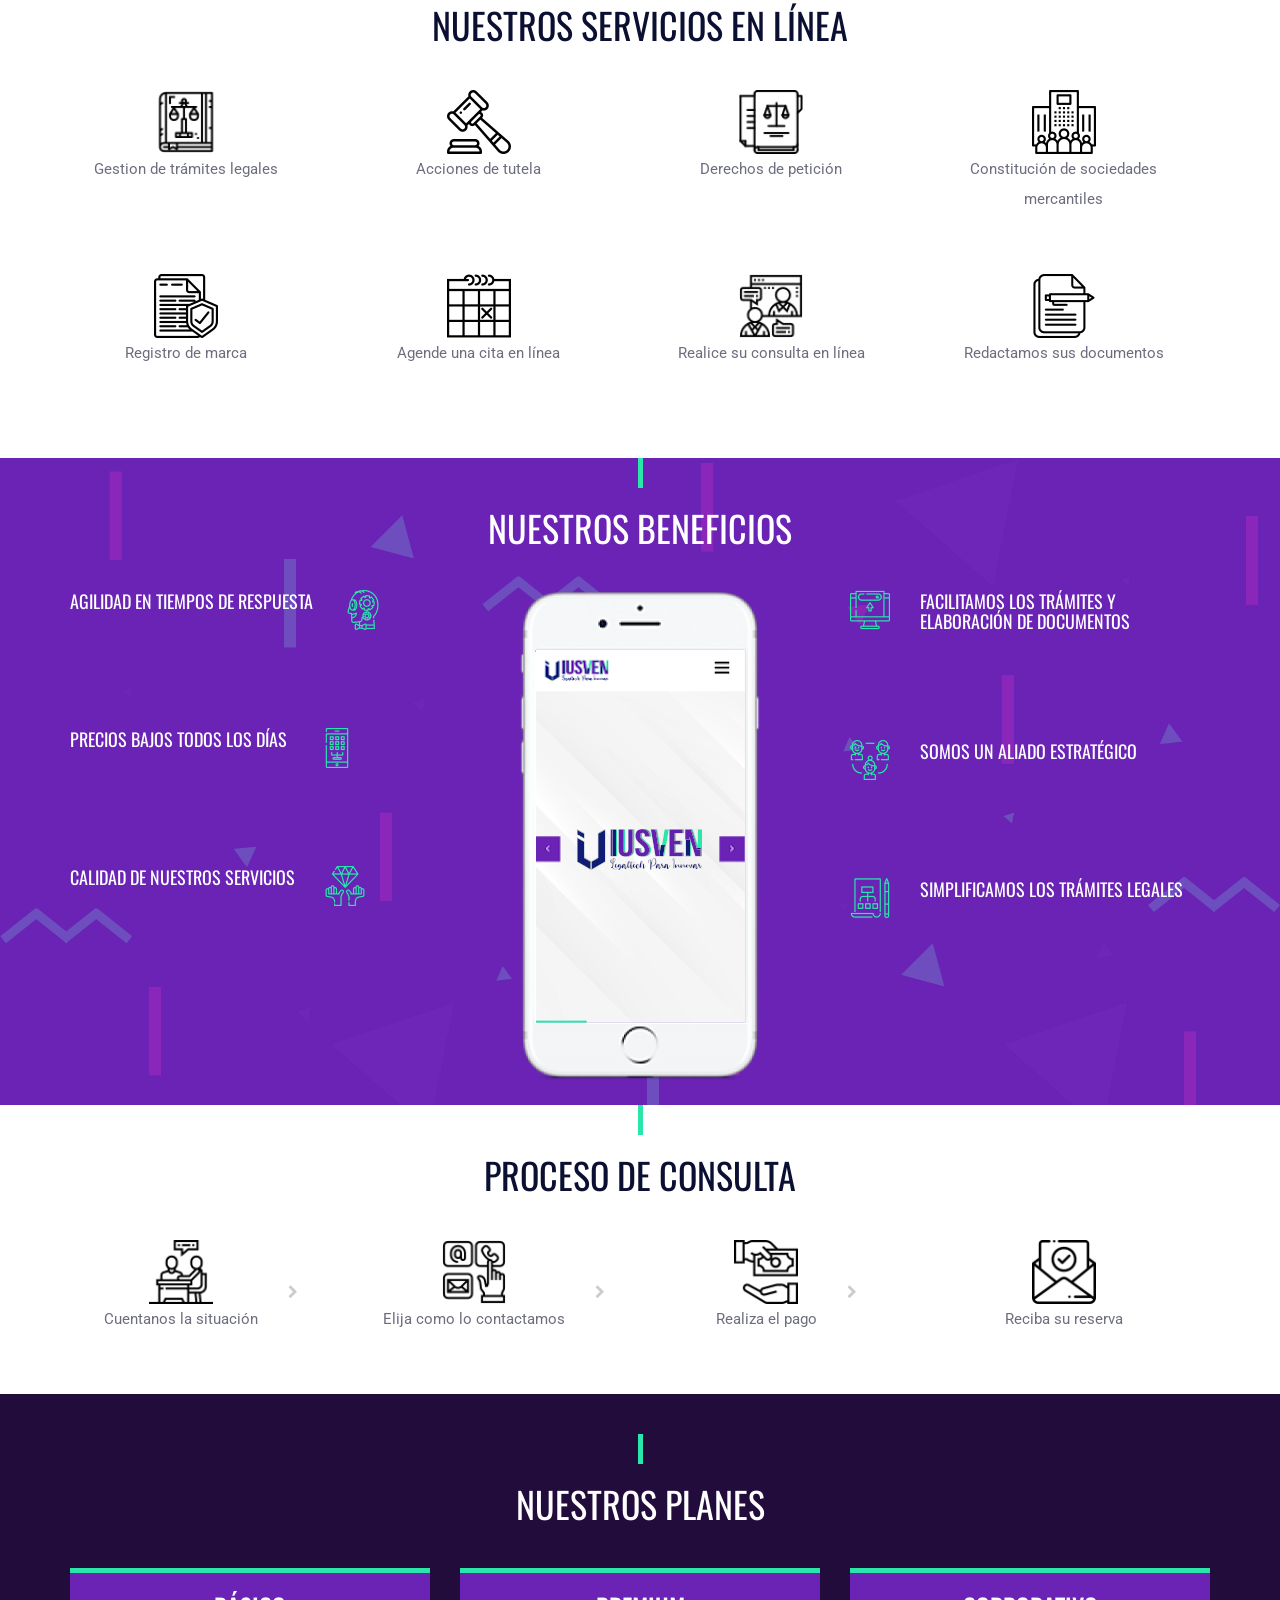
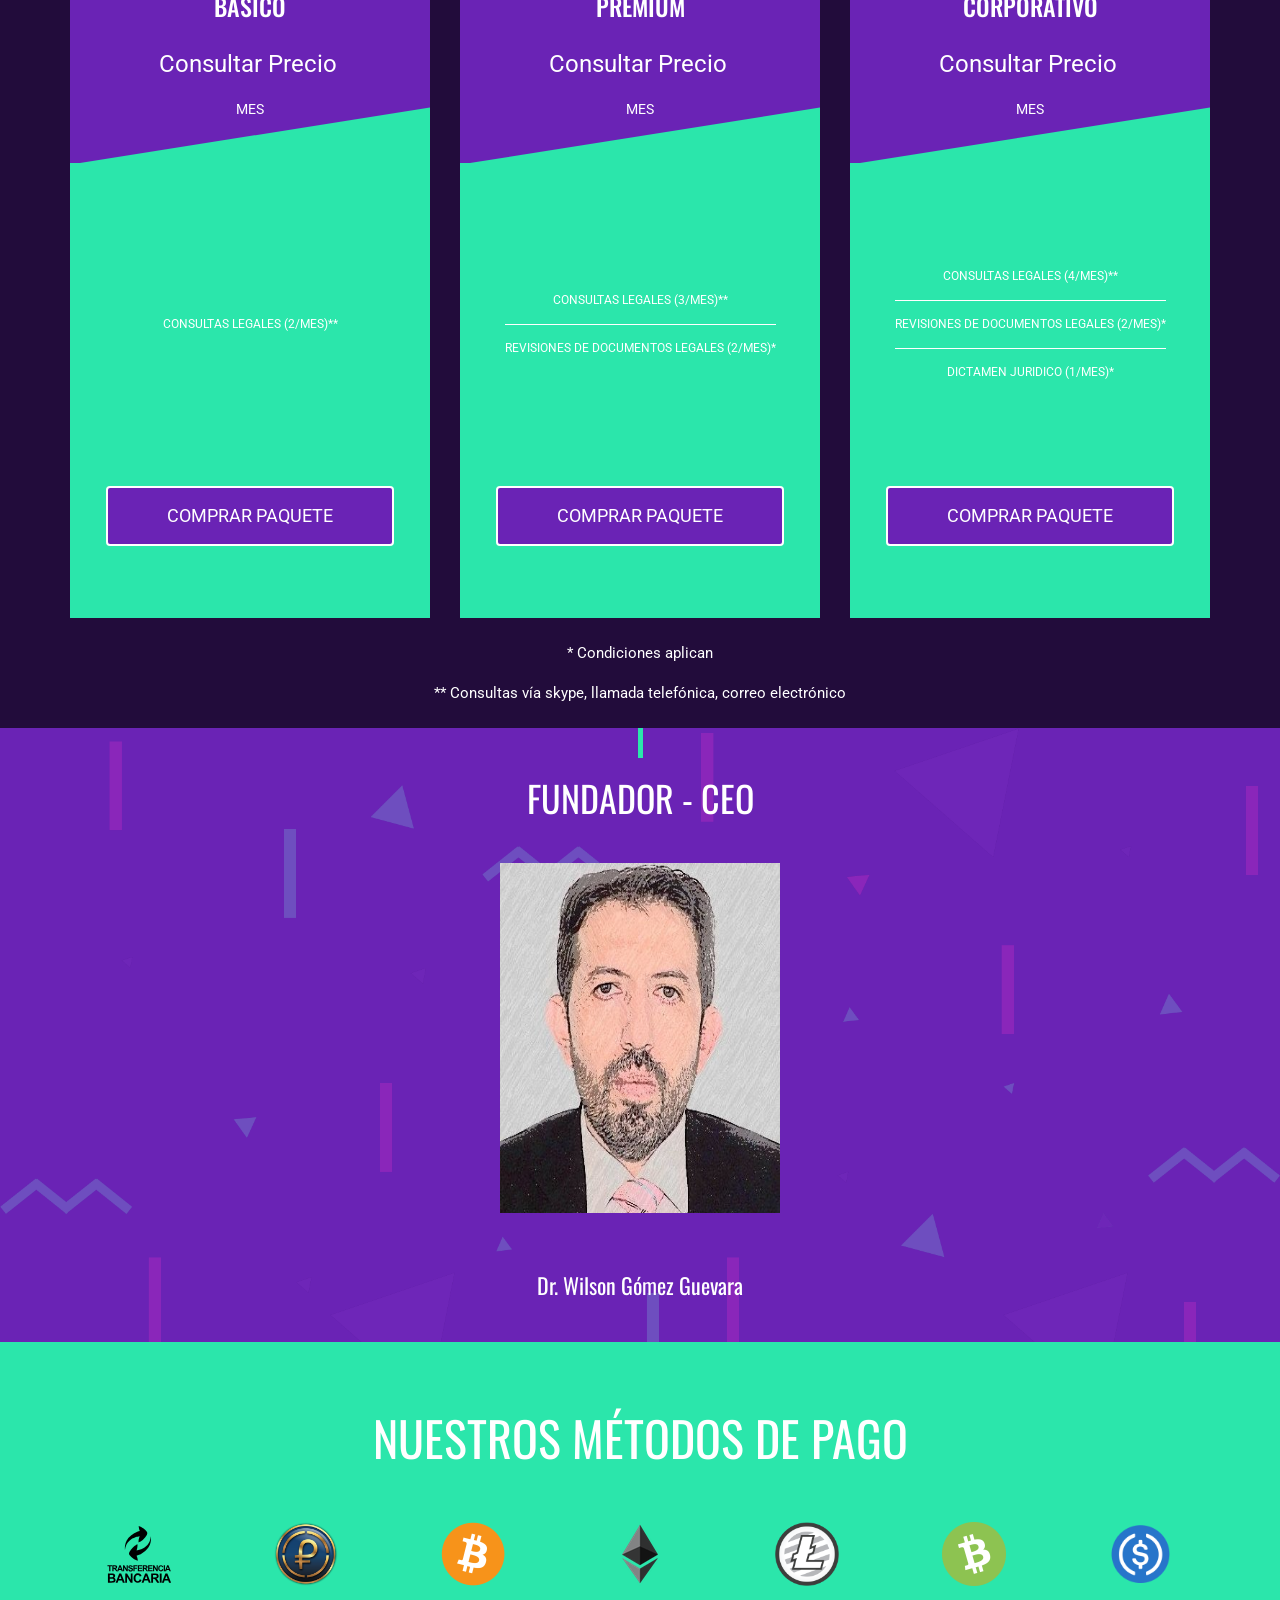
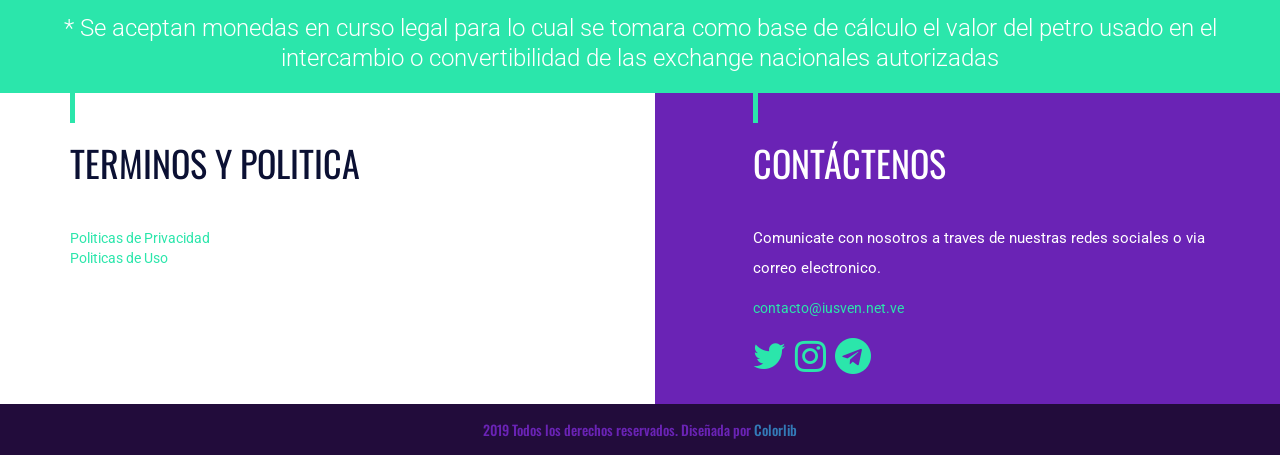
==== commit 11af3547: "Parche vulneravilidad de jquery" ====
--- a/index.html
+++ b/index.html
@@ -718,7 +718,7 @@
 	<!-- Footer section end -->
 
 	<!--====== Javascripts & Jquery ======-->
-	<script src="js/jquery-2.1.4.min.js"></script>
+	<script src="js/jquery-3.5.0.min.js"></script>
 	<script src="js/bootstrap.min.js"></script>
 	<script src="js/magnific-popup.min.js"></script>
 	<script src="js/owl.carousel.min.js"></script>
